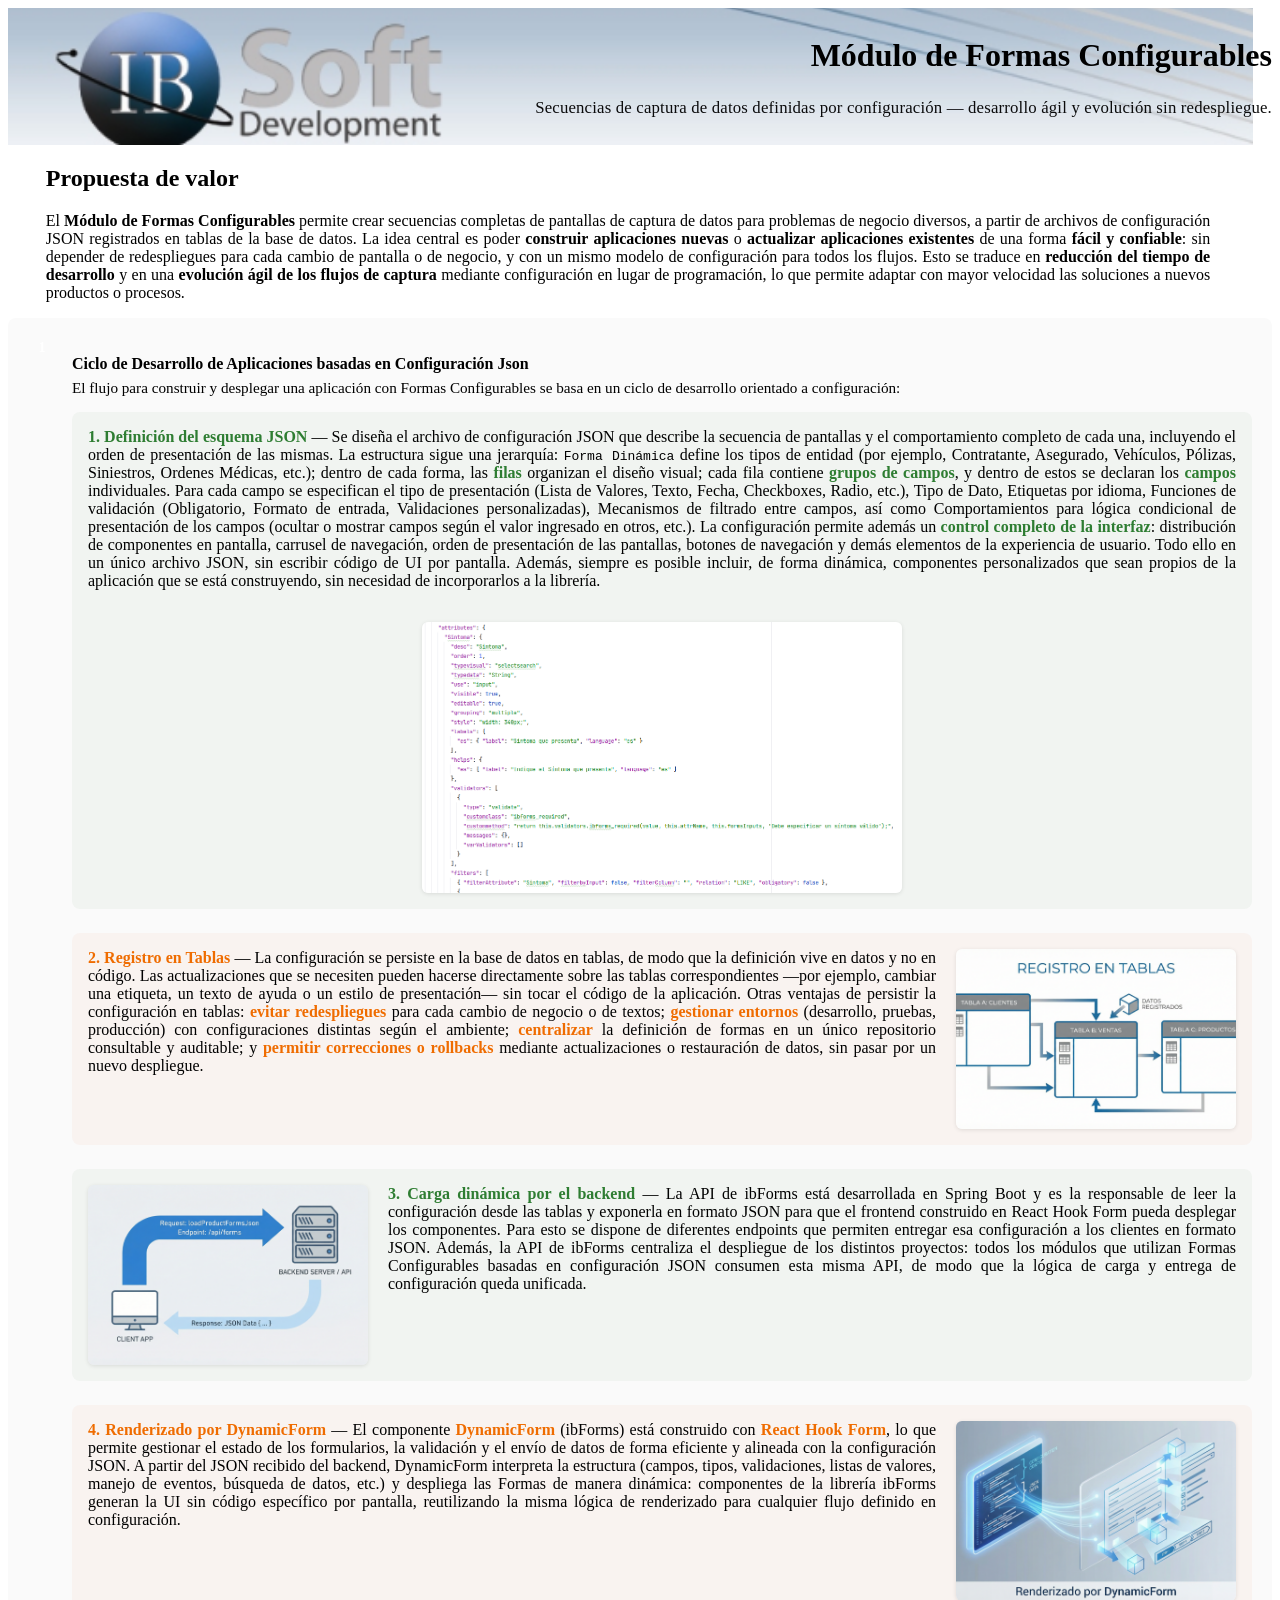
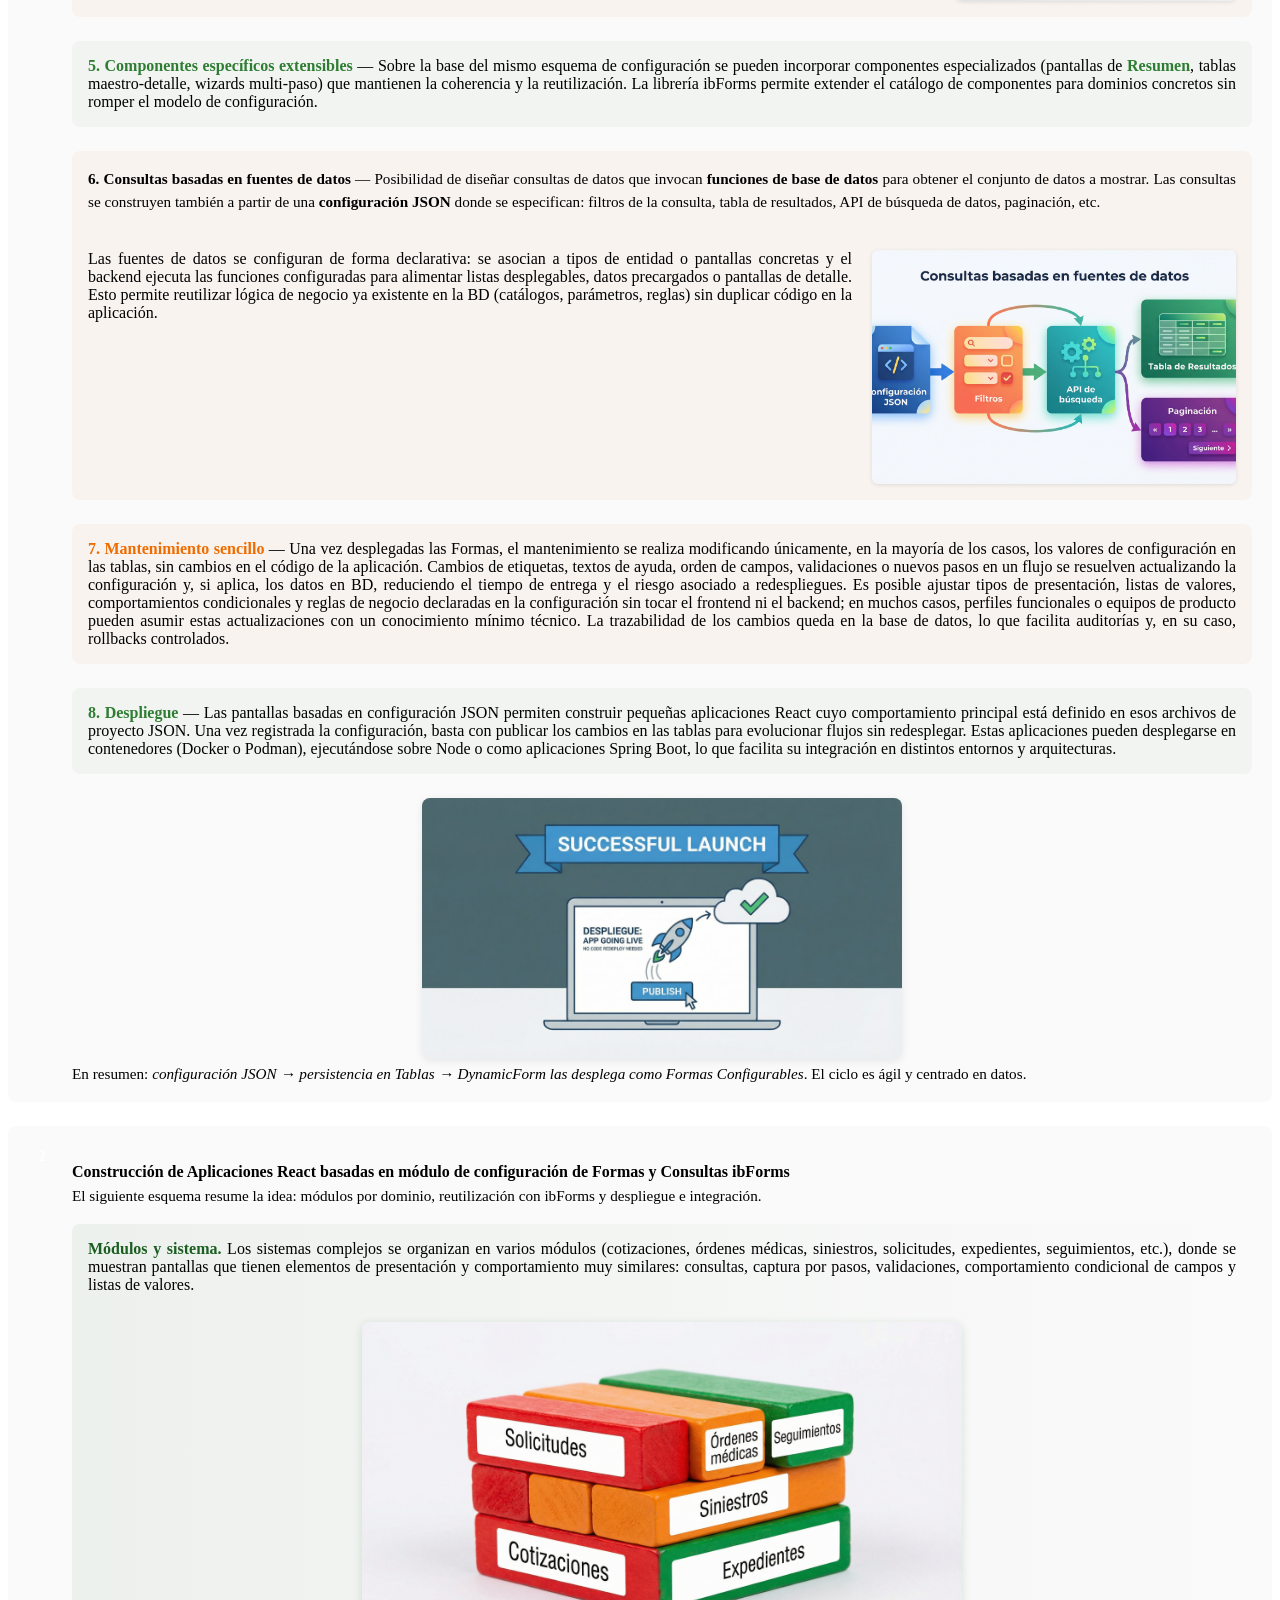
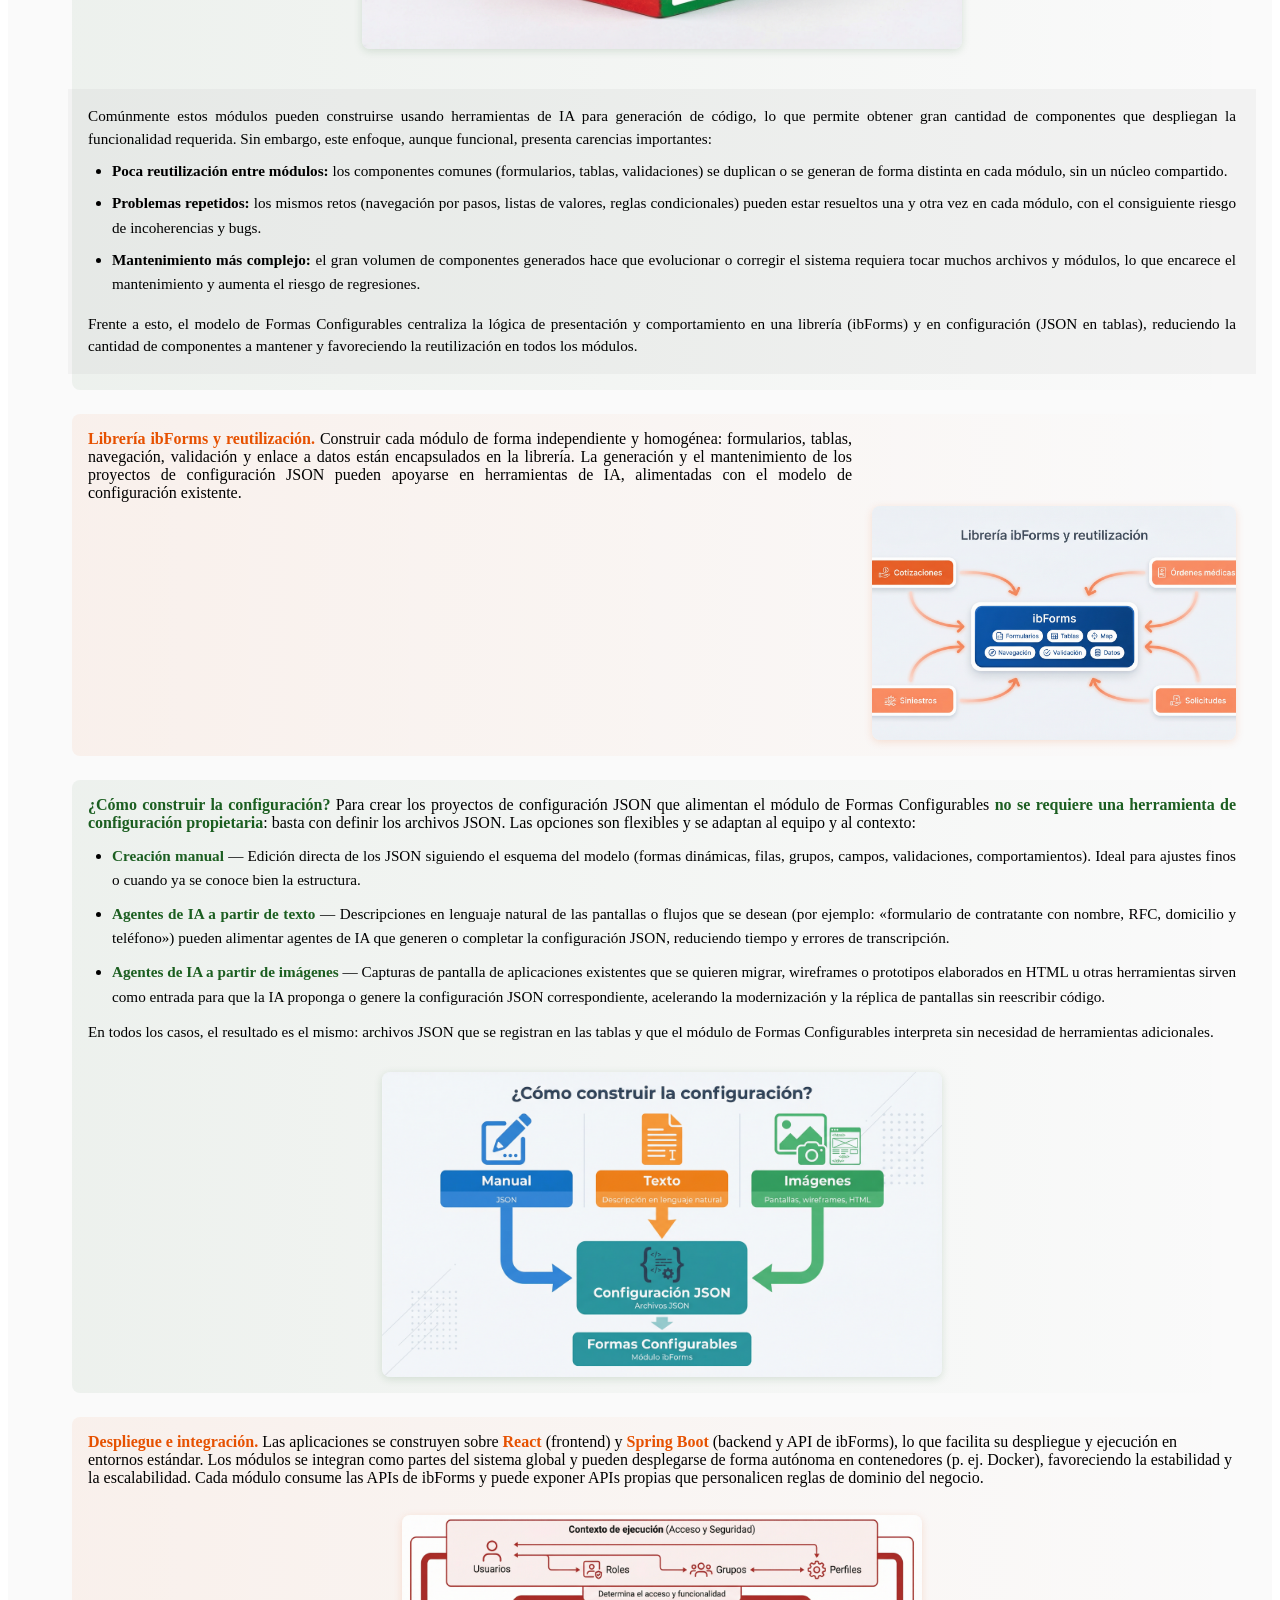
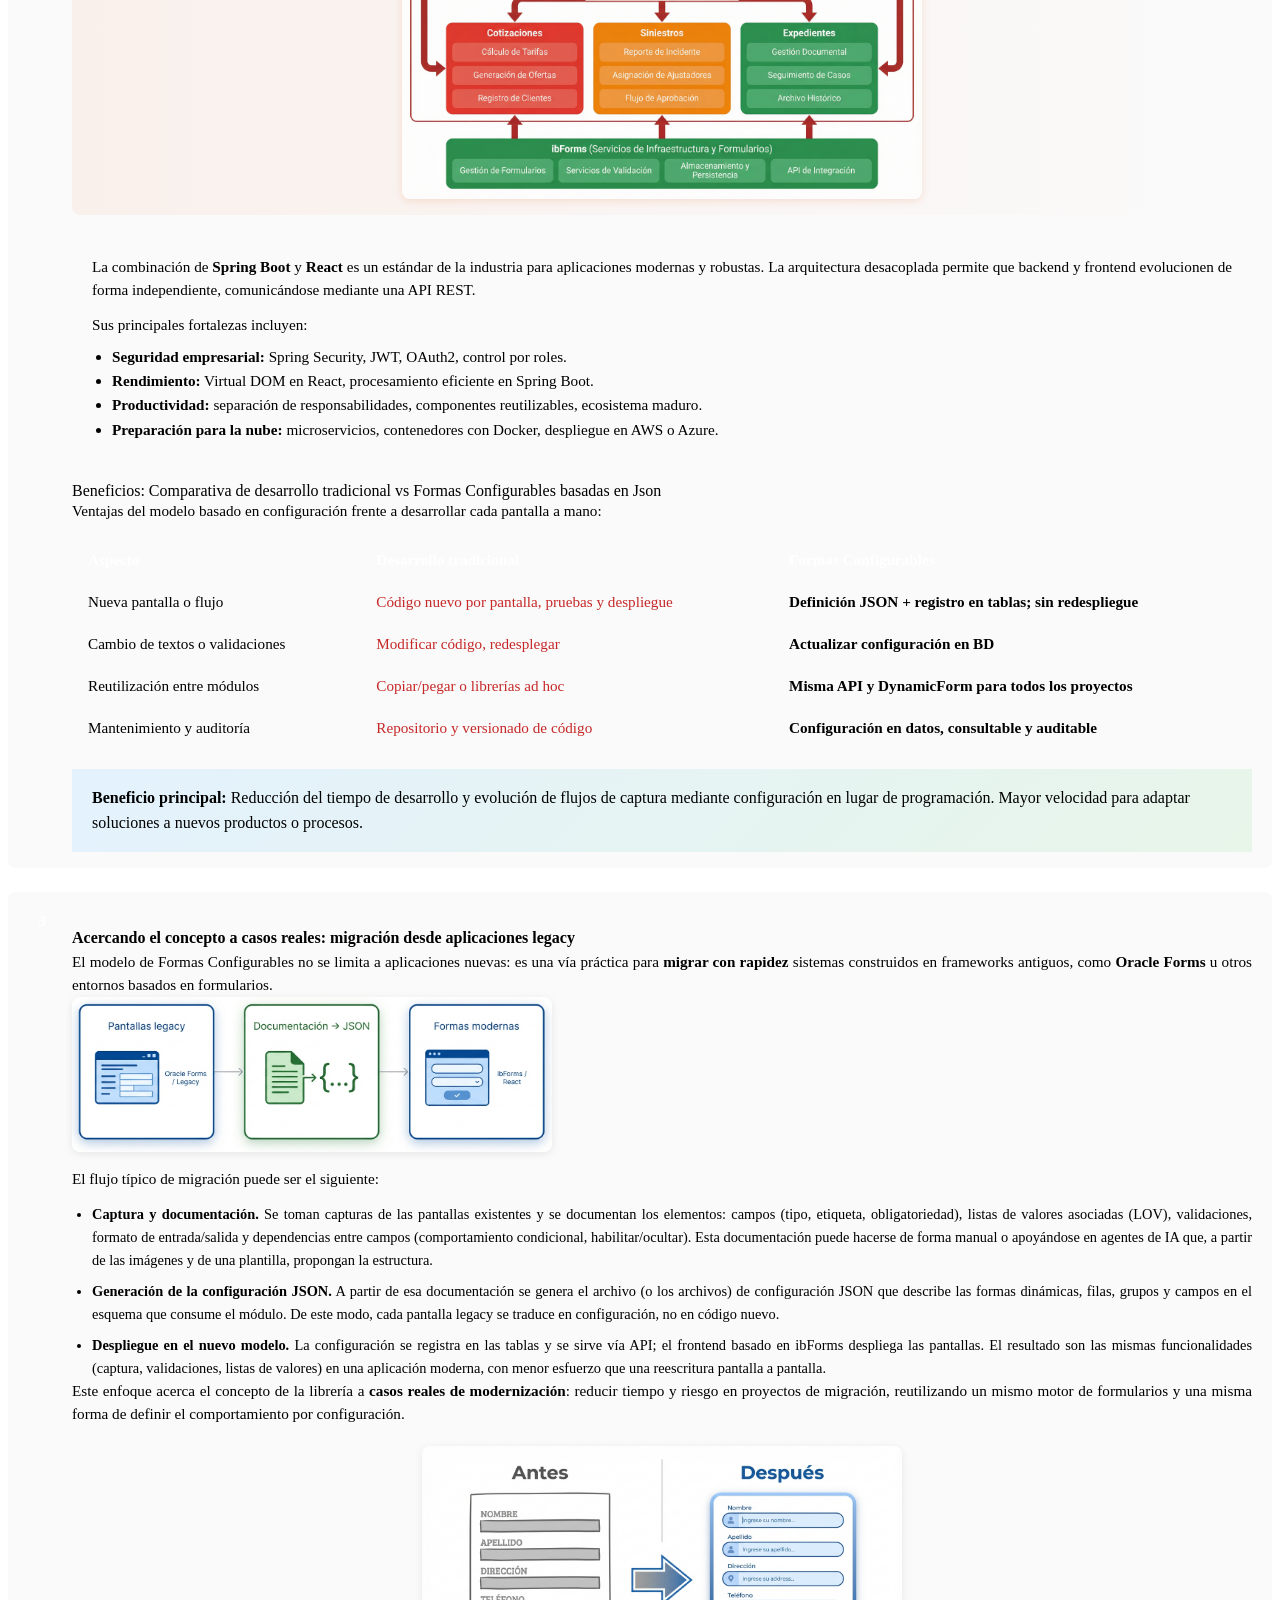
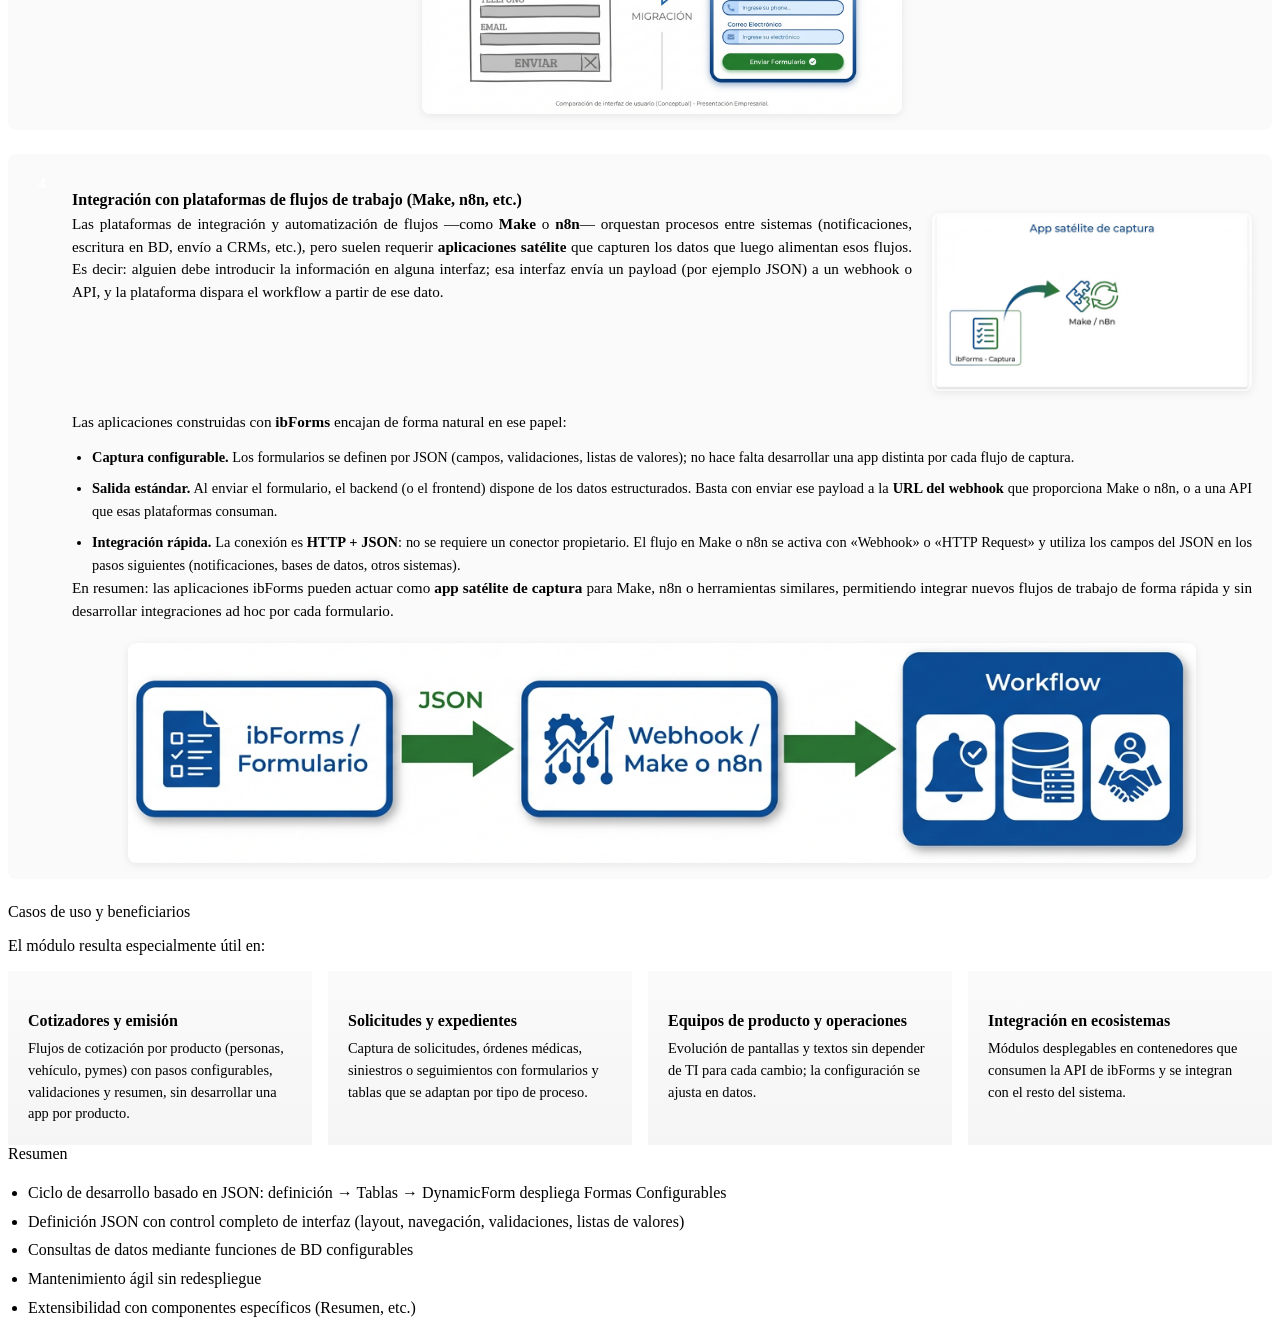
==== index.html @ 3be57282 "Add files via upload" ====
<!DOCTYPE html>
<html lang="es">
<head>
  <meta charset="UTF-8">
  <meta name="viewport" content="width=device-width, initial-scale=1.0">
  <title>Módulo de Formas Configurables - Presentación Comercial</title>
  <link rel="stylesheet" href="../estilos-demo.css">
  <style>
    .comercial-header {
      display: flex;
      align-items: center;
      justify-content: flex-end;
      gap: 1.5rem;
      flex-wrap: wrap;
      background-image: url('ImagenEmpresa.png');
      background-repeat: no-repeat;
      background-position: -0.5cm calc(50% - 1cm);
      background-size: cover;
      min-height: 120px;
    }
    .comercial-header .title-wrap {
      max-width: 65%;
      min-width: 200px;
      text-align: right;
      padding: 0.5rem 0;
      color: var(--primary-dark);
    }
    .comercial-header .title-wrap h1,
    .comercial-header .title-wrap p {
      color: var(--primary-dark);
    }
    .comercial-header .title-wrap .header-tagline {
      font-size: 1.05rem;
      line-height: 1.45;
      font-weight: 400;
      letter-spacing: 0.01em;
      margin-top: 0.35rem;
      opacity: 0.95;
    }
    .intro-propuesta { max-width: calc(100% - 1cm - 1.5rem - 1cm); margin-left: 1cm; margin-right: 0; }
    .intro-propuesta p { text-align: justify; }
    .punto-clave {
      display: flex;
      gap: 1rem;
      align-items: flex-start;
      margin-bottom: 1.5rem;
      padding: 1rem 1.25rem;
      background: #fafafa;
      border-radius: 8px;
    }
    .punto-clave .numero {
      flex-shrink: 0;
      width: 28px;
      height: 28px;
      background: var(--primary);
      color: white;
      border-radius: 50%;
      display: flex;
      align-items: center;
      justify-content: center;
      font-weight: 700;
      font-size: 0.9rem;
    }
    .punto-clave .texto h4 {
      margin-bottom: 0.25rem;
      color: var(--primary-dark);
      font-size: 1rem;
    }
    .punto-clave .texto p {
      margin: 0;
      color: var(--text);
      font-size: 0.95rem;
      line-height: 1.5;
    }
    .punto-clave-expandido .texto p { margin-bottom: 0.75rem; }
    .punto-clave-expandido .texto p:last-of-type { margin-bottom: 0; }
    .ciclo-desarrollo {
      margin: 0.75rem 0 0;
      padding-left: 1.25rem;
      color: var(--text);
      font-size: 0.9rem;
      line-height: 1.6;
    }
    .ciclo-desarrollo li {
      margin-bottom: 0.5rem;
    }
    .ciclo-desarrollo li:last-child {
      margin-bottom: 0;
    }
    .punto-clave.texto-justificado .texto p,
    .punto-clave.texto-justificado .texto .ciclo-desarrollo,
    .punto-clave.texto-justificado .texto .ciclo-desarrollo li {
      text-align: justify;
    }
    .subpunto-item.subpunto-definicion-json .subpunto-texto { text-align: justify; }
    .subpunto-item.subpunto-registro-tablas .subpunto-texto { text-align: justify; }
    .subpunto-item.subpunto-backend-carga .subpunto-texto { text-align: justify; }
    .subpunto-item.subpunto-dynamicform .subpunto-texto { text-align: justify; }
    .subpunto-item.subpunto-componentes .subpunto-texto { text-align: justify; }
    .subpunto-item.subpunto-consultas .subpunto-consultas-arriba { text-align: justify; }
    .subpunto-item.subpunto-consultas .subpunto-consultas-fila .subpunto-texto { text-align: justify; }
    .subpunto-item.subpunto-mantenimiento .subpunto-texto { text-align: justify; }
    .subpunto-item.subpunto-despliegue .subpunto-texto { text-align: justify; }
    .subpunto-item {
      display: flex;
      gap: 1.25rem;
      align-items: flex-start;
      margin-bottom: 1.5rem;
      padding: 1rem;
      background: #fafafa;
      border-radius: 8px;
    }
    .subpunto-item:last-child { margin-bottom: 0; }
    .subpunto-img {
      flex-shrink: 0;
      width: 280px;
      height: 180px;
      object-fit: cover;
      border-radius: 6px;
      box-shadow: 0 1px 4px rgba(0,0,0,0.1);
    }
    .subpunto-texto { flex: 1; min-width: 0; }
    .subpunto-texto strong { color: var(--primary-dark); }
    .subpunto-item.img-derecha { flex-direction: row-reverse; }
    .subpunto-item.img-abajo { flex-direction: column; align-items: center; }
    .subpunto-item.img-abajo .subpunto-img { width: 100%; max-width: 400px; height: auto; min-height: 180px; }
    .subpunto-item.img-ampliada .subpunto-img { width: 420px; height: 260px; }
    .subpunto-item.img-debajo { flex-direction: column; align-items: center; }
    .subpunto-item.img-debajo .subpunto-img { order: 2; width: 100%; max-width: 480px; height: auto; min-height: 240px; margin-top: 0.75rem; }
    .subpunto-item.p1-verde { background: rgba(27, 94, 32, 0.04); }
    .subpunto-item.p1-verde .subpunto-texto strong { color: #2e7d32; }
    .subpunto-item.p1-naranja { background: rgba(230, 81, 0, 0.04); }
    .subpunto-item.p1-naranja .subpunto-texto strong { color: #ef6c00; }
    .subpunto-item.subpunto-consultas { flex-direction: column; align-items: stretch; }
    .subpunto-consultas-arriba { margin-bottom: 1rem; font-size: 0.95rem; line-height: 1.55; color: var(--text); }
    .subpunto-consultas-arriba strong { color: var(--primary-dark); }
    .subpunto-consultas-fila { display: flex; flex-direction: row; align-items: flex-start; gap: 1.25rem; }
    .subpunto-consultas-fila .subpunto-texto { flex: 1; min-width: 0; margin: 0; }
    .subpunto-consultas-fila .subpunto-img { flex-shrink: 0; width: 364px; height: 234px; object-fit: cover; border-radius: 6px; box-shadow: 0 1px 4px rgba(0,0,0,0.1); }
    .ilustracion {
      margin-top: 1.5rem;
      margin-bottom: 2rem;
    }
    .ilustracion h3 {
      font-size: 1rem;
      color: var(--primary-dark);
      margin-bottom: 0.75rem;
    }
    .ilustracion-container {
      background: #f5f5f5;
      border-radius: 8px;
      padding: 1rem;
      min-height: 320px;
    }
    .ilustracion-container object,
    .ilustracion-container iframe {
      width: 100%;
      height: 400px;
      border: 1px solid var(--border);
      border-radius: 4px;
      background: white;
    }
    .ilustracion-container .pdf-link {
      display: inline-block;
      margin-top: 0.5rem;
      font-size: 0.875rem;
      color: var(--primary);
      text-decoration: none;
    }
    .ilustracion-container .pdf-link:hover {
      text-decoration: underline;
    }
    .ilustraciones-grid {
      display: grid;
      grid-template-columns: repeat(auto-fit, minmax(280px, 1fr));
      gap: 1.5rem;
      margin-top: 1rem;
    }
    .ilustracion-card {
      background: var(--bg-card);
      border-radius: var(--radius-lg);
      box-shadow: var(--shadow);
      overflow: hidden;
    }
    .ilustracion-card .card-header {
      padding: 0.75rem 1rem;
      font-size: 0.95rem;
    }
    .ilustracion-card .card-body {
      padding: 1rem;
    }
    .highlight-box {
      background: linear-gradient(135deg, #e3f2fd 0%, #e8f5e9 100%);
      border: 1px solid var(--primary);
      border-radius: var(--radius-lg);
      padding: 1.5rem;
      margin: 1.5rem 0;
    }
    .highlight-box p {
      margin: 0;
      font-size: 1rem;
      line-height: 1.6;
      color: var(--text);
    }
    .punto2-subpuntos { margin-top: 1rem; }
    .punto2-item {
      display: flex;
      gap: 1.25rem;
      align-items: flex-start;
      margin-bottom: 1.5rem;
      padding: 1rem;
      border-radius: 8px;
    }
    .punto2-item:last-child { margin-bottom: 0; }
    .punto2-item.item-verde { background: linear-gradient(to right, rgba(27, 94, 32, 0.06), transparent); }
    .punto2-item.item-naranja { background: linear-gradient(to right, rgba(230, 81, 0, 0.06), transparent); }
    .punto2-item .punto2-img {
      flex-shrink: 0;
      width: 280px;
      height: 180px;
      object-fit: cover;
      border-radius: 8px;
      box-shadow: 0 2px 8px rgba(27, 94, 32, 0.15);
    }
    .punto2-item.item-naranja .punto2-img { box-shadow: 0 2px 8px rgba(230, 81, 0, 0.15); }
    .punto2-item .punto2-texto { flex: 1; min-width: 0; }
    .punto2-item .punto2-texto strong { color: #1b5e20; }
    .punto2-item.item-naranja .punto2-texto strong { color: #e65100; }
    .punto2-lista {
      margin: 0.75rem 0 0;
      padding-left: 1.5rem;
      font-size: 0.95rem;
      line-height: 1.6;
      color: var(--text);
    }
    .punto2-lista li { margin-bottom: 0.6rem; }
    .punto2-lista li:last-child { margin-bottom: 0; }
    .punto2-item.img-derecha { flex-direction: row-reverse; }
    .punto2-item.img-abajo { flex-direction: column; align-items: center; }
    .punto2-item.img-abajo .punto2-img { width: 100%; max-width: 400px; height: auto; min-height: 180px; margin-top: 0.5rem; order: 2; }
    .punto2-item.punto2-modulos.img-abajo .punto2-img { max-width: 600px; min-height: 270px; }
    .punto2-desglose {
      margin-top: 1.25rem;
      padding: 1rem 1.25rem;
      background: rgba(0, 0, 0, 0.03);
      border-radius: var(--radius);
      width: 100%;
      max-width: 100%;
      order: 3;
    }
    .punto2-desglose p {
      margin: 0 0 0.75rem 0;
      font-size: 0.95rem;
      line-height: 1.55;
      color: var(--text);
    }
    .punto2-desglose p:last-of-type { margin-bottom: 0; }
    .punto2-desglose ul {
      margin: 0.5rem 0 1rem 1.5rem;
      padding: 0;
      font-size: 0.95rem;
      line-height: 1.6;
      color: var(--text);
    }
    .punto2-desglose li { margin-bottom: 0.5rem; }
    .punto2-desglose li:last-child { margin-bottom: 0; }
    .punto2-item.punto2-ibforms .punto2-img { margin-top: 2cm; width: 364px; height: 234px; }
    .punto2-item.punto2-modulos .punto2-texto { text-align: justify; }
    .punto2-item.punto2-modulos .punto2-desglose p,
    .punto2-item.punto2-modulos .punto2-desglose li { text-align: justify; }
    .punto2-item.punto2-ibforms .punto2-texto { text-align: justify; }
    .punto2-item.punto2-como-construir .punto2-texto { text-align: justify; }
    .punto2-item.punto2-como-construir .punto2-lista,
    .punto2-item.punto2-como-construir .punto2-lista li { text-align: justify; }
    .punto2-item.punto2-como-construir.img-abajo .punto2-img { max-width: 560px; min-height: 200px; }
    .punto2-item.punto2-despliegue.img-abajo .punto2-img { max-width: 520px; min-height: 235px; }
    /* Comparativa y casos de uso */
    .comparativa-tabla {
      width: 100%;
      border-collapse: collapse;
      margin: 1rem 0;
      font-size: 0.95rem;
    }
    .comparativa-tabla th,
    .comparativa-tabla td {
      border: 1px solid var(--border);
      padding: 0.75rem 1rem;
      text-align: left;
    }
    .comparativa-tabla th {
      background: var(--primary-dark);
      color: white;
      font-weight: 600;
    }
    .comparativa-tabla tr:nth-child(even) { background: #fafafa; }
    .comparativa-tabla .check { color: var(--success); font-weight: bold; }
    .comparativa-tabla .cross { color: #c62828; }
    .casos-uso-grid {
      display: grid;
      grid-template-columns: repeat(auto-fit, minmax(260px, 1fr));
      gap: 1rem;
      margin-top: 1rem;
    }
    .caso-uso-card {
      background: linear-gradient(to bottom, #fafafa, #f5f5f5);
      border: 1px solid var(--border);
      border-radius: var(--radius);
      padding: 1.25rem;
    }
    .caso-uso-card h4 {
      color: var(--primary-dark);
      margin-bottom: 0.5rem;
      font-size: 1rem;
    }
    .caso-uso-card p { margin: 0; font-size: 0.9rem; line-height: 1.5; color: var(--text); }
    .punto3-migracion-imagenes {
      display: flex;
      flex-wrap: wrap;
      gap: 1.25rem;
      margin-top: 1.25rem;
      justify-content: center;
      align-items: flex-start;
    }
    .punto3-migracion-imagenes .punto3-img {
      max-width: 100%;
      width: 480px;
      height: auto;
      border-radius: 8px;
      box-shadow: 0 2px 8px rgba(0,0,0,0.08);
      object-fit: contain;
    }
    .punto4-fila-texto-imagen {
      display: flex;
      gap: 1.25rem;
      align-items: flex-start;
      margin-bottom: 1rem;
    }
    .punto4-fila-texto-imagen .punto4-texto { flex: 1; min-width: 0; margin: 0; }
    .punto4-fila-texto-imagen .punto4-img-wrap { flex-shrink: 0; }
    .punto4-fila-texto-imagen .punto4-img-wrap img {
      max-width: 320px; max-height: 200px; width: auto; height: auto;
      object-fit: contain; border-radius: 8px; box-shadow: 0 2px 8px rgba(0,0,0,0.08);
    }
    .subpunto-img:not([src]),
    .subpunto-img[src=""],
    .punto2-img:not([src]),
    .punto2-img[src=""] {
      background: linear-gradient(135deg, #e0e0e0 0%, #eeeeee 100%);
      min-height: 180px;
      display: flex;
      align-items: center;
      justify-content: center;
      color: var(--text-muted);
      font-size: 0.875rem;
    }
    @media (max-width: 600px) {
      .punto2-item { flex-direction: column; align-items: center; }
      .punto2-item .punto2-img { width: 100%; max-width: 320px; height: auto; }
      .punto3-migracion-imagenes { flex-direction: column; align-items: center; }
      .punto3-migracion-imagenes .punto3-img { width: 100%; max-width: 320px; }
      .punto4-fila-texto-imagen { flex-direction: column; align-items: center; }
      .punto4-fila-texto-imagen .punto4-img-wrap img { max-width: 100%; }
    }
    @media (max-width: 600px) {
      .comercial-header { flex-direction: column; align-items: flex-start; }
      .ilustracion-container object, .ilustracion-container iframe { height: 280px; }
      .subpunto-item { flex-direction: column; align-items: center; }
      .subpunto-img { width: 100%; max-width: 320px; height: auto; min-height: 180px; }
      .subpunto-item.img-ampliada .subpunto-img { width: 100%; max-width: 380px; height: auto; min-height: 200px; }
      .subpunto-consultas-fila { flex-direction: column; align-items: center; }
      .subpunto-consultas-fila .subpunto-img { width: 100%; max-width: 364px; height: auto; }
    }
  </style>
</head>
<body>
  <div class="app-wrap">
    <header class="flow-header comercial-header">
      <div class="title-wrap">
        <h1>Módulo de Formas Configurables</h1>
        <p class="header-tagline">Secuencias de captura de datos definidas por configuración — desarrollo ágil y evolución sin redespliegue.</p>
      </div>
    </header>

    <div class="intro intro-propuesta">
      <h2>Propuesta de valor</h2>
      <p>El <strong>Módulo de Formas Configurables</strong> permite crear secuencias completas de pantallas de captura de datos para problemas de negocio diversos, a partir de archivos de configuración JSON registrados en tablas de la base de datos. La idea central es poder <strong>construir aplicaciones nuevas</strong> o <strong>actualizar aplicaciones existentes</strong> de una forma <strong>fácil y confiable</strong>: sin depender de redespliegues para cada cambio de pantalla o de negocio, y con un mismo modelo de configuración para todos los flujos. Esto se traduce en <strong>reducción del tiempo de desarrollo</strong> y en una <strong>evolución ágil de los flujos de captura</strong> mediante configuración en lugar de programación, lo que permite adaptar con mayor velocidad las soluciones a nuevos productos o procesos.</p>
    </div>

    <div class="card">
      <div class="card-body">
        <div class="punto-clave punto-clave-expandido">
          <span class="numero">1</span>
          <div class="texto">
            <h4>Ciclo de Desarrollo de Aplicaciones basadas en Configuración Json</h4>
            <p>El flujo para construir y desplegar una aplicación con Formas Configurables se basa en un ciclo de desarrollo orientado a configuración:</p>
            <div class="subpuntos-ciclo">
              <div class="subpunto-item subpunto-definicion-json p1-verde img-ampliada img-debajo">
                <div class="subpunto-texto">
                  <strong>1. Definición del esquema JSON</strong> — Se diseña el archivo de configuración JSON que describe la secuencia de pantallas y el comportamiento completo de cada una, incluyendo el orden de presentación de las mismas. La estructura sigue una jerarquía: <code>Forma Dinámica</code> define los tipos de entidad (por ejemplo, Contratante, Asegurado, Vehículos, Pólizas, Siniestros, Ordenes Médicas, etc.); dentro de cada forma, las <strong>filas</strong> organizan el diseño visual; cada fila contiene <strong>grupos de campos</strong>, y dentro de estos se declaran los <strong>campos</strong> individuales. Para cada campo se especifican el tipo de presentación (Lista de Valores, Texto, Fecha, Checkboxes, Radio, etc.), Tipo de Dato, Etiquetas por idioma, Funciones de validación (Obligatorio, Formato de entrada, Validaciones personalizadas), Mecanismos de filtrado entre campos, así como Comportamientos para lógica condicional de presentación de los campos (ocultar o mostrar campos según el valor ingresado en otros, etc.). La configuración permite además un <strong>control completo de la interfaz</strong>: distribución de componentes en pantalla, carrusel de navegación, orden de presentación de las pantallas, botones de navegación y demás elementos de la experiencia de usuario. Todo ello en un único archivo JSON, sin escribir código de UI por pantalla. Además, siempre es posible incluir, de forma dinámica, componentes personalizados que sean propios de la aplicación que se está construyendo, sin necesidad de incorporarlos a la librería.
                </div>
                <img src="subpunto-01-definicion-json.png" alt="Definición del esquema JSON" class="subpunto-img">
              </div>
              <div class="subpunto-item subpunto-registro-tablas p1-naranja img-derecha">
                <img src="subpunto-02-registro-tablas.png" alt="Registro en Tablas" class="subpunto-img">
                <div class="subpunto-texto">
                  <strong>2. Registro en Tablas</strong> — La configuración se persiste en la base de datos en tablas, de modo que la definición vive en datos y no en código. Las actualizaciones que se necesiten pueden hacerse directamente sobre las tablas correspondientes —por ejemplo, cambiar una etiqueta, un texto de ayuda o un estilo de presentación— sin tocar el código de la aplicación. Otras ventajas de persistir la configuración en tablas: <strong>evitar redespliegues</strong> para cada cambio de negocio o de textos; <strong>gestionar entornos</strong> (desarrollo, pruebas, producción) con configuraciones distintas según el ambiente; <strong>centralizar</strong> la definición de formas en un único repositorio consultable y auditable; y <strong>permitir correcciones o rollbacks</strong> mediante actualizaciones o restauración de datos, sin pasar por un nuevo despliegue.
                </div>
              </div>
              <div class="subpunto-item subpunto-backend-carga p1-verde">
                <img src="subpunto-03-backend-carga.png" alt="Carga dinámica por el backend" class="subpunto-img">
                <div class="subpunto-texto">
                  <strong>3. Carga dinámica por el backend</strong> — La API de ibForms está desarrollada en Spring Boot y es la responsable de leer la configuración desde las tablas y exponerla en formato JSON para que el frontend construido en React Hook Form pueda desplegar los componentes. Para esto se dispone de diferentes endpoints que permiten entregar esa configuración a los clientes en formato JSON. Además, la API de ibForms centraliza el despliegue de los distintos proyectos: todos los módulos que utilizan Formas Configurables basadas en configuración JSON consumen esta misma API, de modo que la lógica de carga y entrega de configuración queda unificada.
                </div>
              </div>
              <div class="subpunto-item subpunto-dynamicform p1-naranja img-derecha">
                <img src="subpunto-04-dynamicform-renderizado.png" alt="Renderizado por DynamicForm" class="subpunto-img">
                <div class="subpunto-texto">
                  <strong>4. Renderizado por DynamicForm</strong> — El componente <strong>DynamicForm</strong> (ibForms) está construido con <strong>React Hook Form</strong>, lo que permite gestionar el estado de los formularios, la validación y el envío de datos de forma eficiente y alineada con la configuración JSON. A partir del JSON recibido del backend, DynamicForm interpreta la estructura (campos, tipos, validaciones, listas de valores, manejo de eventos, búsqueda de datos, etc.) y despliega las Formas de manera dinámica: componentes de la librería ibForms generan la UI sin código específico por pantalla, reutilizando la misma lógica de renderizado para cualquier flujo definido en configuración.
                </div>
              </div>
              <div class="subpunto-item subpunto-componentes p1-verde">
                <div class="subpunto-texto">
                  <strong>5. Componentes específicos extensibles</strong> — Sobre la base del mismo esquema de configuración se pueden incorporar componentes especializados (pantallas de <strong>Resumen</strong>, tablas maestro-detalle, wizards multi-paso) que mantienen la coherencia y la reutilización. La librería ibForms permite extender el catálogo de componentes para dominios concretos sin romper el modelo de configuración.
                </div>
              </div>
              <div class="subpunto-item subpunto-consultas p1-naranja">
                <div class="subpunto-consultas-arriba">
                  <strong>6. Consultas basadas en fuentes de datos</strong> — Posibilidad de diseñar consultas de datos que invocan <strong>funciones de base de datos</strong> para obtener el conjunto de datos a mostrar. Las consultas se construyen también a partir de una <strong>configuración JSON</strong> donde se especifican: filtros de la consulta, tabla de resultados, API de búsqueda de datos, paginación, etc.
                </div>
                <div class="subpunto-consultas-fila">
                  <div class="subpunto-texto">
                    Las fuentes de datos se configuran de forma declarativa: se asocian a tipos de entidad o pantallas concretas y el backend ejecuta las funciones configuradas para alimentar listas desplegables, datos precargados o pantallas de detalle. Esto permite reutilizar lógica de negocio ya existente en la BD (catálogos, parámetros, reglas) sin duplicar código en la aplicación.
                  </div>
                  <img src="subpunto-06-consultas-fuentes-datos.png" alt="Consultas basadas en fuentes de datos: configuración JSON (filtros, tabla de resultados, API de búsqueda, paginación)" class="subpunto-img">
                </div>
              </div>
              <div class="subpunto-item subpunto-mantenimiento p1-naranja">
                <div class="subpunto-texto">
                  <strong>7. Mantenimiento sencillo</strong> — Una vez desplegadas las Formas, el mantenimiento se realiza modificando únicamente, en la mayoría de los casos, los valores de configuración en las tablas, sin cambios en el código de la aplicación. Cambios de etiquetas, textos de ayuda, orden de campos, validaciones o nuevos pasos en un flujo se resuelven actualizando la configuración y, si aplica, los datos en BD, reduciendo el tiempo de entrega y el riesgo asociado a redespliegues. Es posible ajustar tipos de presentación, listas de valores, comportamientos condicionales y reglas de negocio declaradas en la configuración sin tocar el frontend ni el backend; en muchos casos, perfiles funcionales o equipos de producto pueden asumir estas actualizaciones con un conocimiento mínimo técnico. La trazabilidad de los cambios queda en la base de datos, lo que facilita auditorías y, en su caso, rollbacks controlados.
                </div>
              </div>
              <div class="subpunto-item subpunto-despliegue p1-verde">
                <div class="subpunto-texto">
                  <strong>8. Despliegue</strong> — Las pantallas basadas en configuración JSON permiten construir pequeñas aplicaciones React cuyo comportamiento principal está definido en esos archivos de proyecto JSON. Una vez registrada la configuración, basta con publicar los cambios en las tablas para evolucionar flujos sin redesplegar. Estas aplicaciones pueden desplegarse en contenedores (Docker o Podman), ejecutándose sobre Node o como aplicaciones Spring Boot, lo que facilita su integración en distintos entornos y arquitecturas.
                </div>
              </div>
              <div class="ilustracion-despliegue" style="text-align: center; margin-top: 1.25rem;">
                <img src="despliegue-successful-launch.png" alt="Despliegue: app en producción, sin redespliegue de código" style="max-width: 100%; width: 480px; height: auto; border-radius: 8px; box-shadow: 0 2px 8px rgba(0,0,0,0.08);">
              </div>
            </div>
            <p>En resumen: <em>configuración JSON → persistencia en Tablas → DynamicForm las desplega como Formas Configurables</em>. El ciclo es ágil y centrado en datos.</p>
          </div>
        </div>

        <div class="punto-clave">
          <span class="numero">2</span>
          <div class="texto">
            <h4>Construcción de Aplicaciones React basadas en módulo de configuración de Formas y Consultas ibForms</h4>
            <p>El siguiente esquema resume la idea: módulos por dominio, reutilización con ibForms y despliegue e integración.</p>
            <div class="punto2-subpuntos">
              <div class="punto2-item punto2-modulos item-verde img-abajo">
                <div class="punto2-texto">
                  <strong>Módulos y sistema.</strong> Los sistemas complejos se organizan en varios módulos (cotizaciones, órdenes médicas, siniestros, solicitudes, expedientes, seguimientos, etc.), donde se muestran pantallas que tienen elementos de presentación y comportamiento muy similares: consultas, captura por pasos, validaciones, comportamiento condicional de campos y listas de valores.
                </div>
                <img src="punto2-modulos-sistema.png" alt="Módulos e integración en el sistema" class="punto2-img">
                <div class="punto2-desglose">
                  <p>Comúnmente estos módulos pueden construirse usando herramientas de IA para generación de código, lo que permite obtener gran cantidad de componentes que despliegan la funcionalidad requerida. Sin embargo, este enfoque, aunque funcional, presenta carencias importantes:</p>
                  <ul>
                    <li><strong>Poca reutilización entre módulos:</strong> los componentes comunes (formularios, tablas, validaciones) se duplican o se generan de forma distinta en cada módulo, sin un núcleo compartido.</li>
                    <li><strong>Problemas repetidos:</strong> los mismos retos (navegación por pasos, listas de valores, reglas condicionales) pueden estar resueltos una y otra vez en cada módulo, con el consiguiente riesgo de incoherencias y bugs.</li>
                    <li><strong>Mantenimiento más complejo:</strong> el gran volumen de componentes generados hace que evolucionar o corregir el sistema requiera tocar muchos archivos y módulos, lo que encarece el mantenimiento y aumenta el riesgo de regresiones.</li>
                  </ul>
                  <p>Frente a esto, el modelo de Formas Configurables centraliza la lógica de presentación y comportamiento en una librería (ibForms) y en configuración (JSON en tablas), reduciendo la cantidad de componentes a mantener y favoreciendo la reutilización en todos los módulos.</p>
                </div>
              </div>
              <div class="punto2-item punto2-ibforms item-naranja img-derecha">
                <img src="punto2-ibforms-reutilizacion.png" alt="ibForms y reutilización" class="punto2-img">
                <div class="punto2-texto">
                  <strong>Librería ibForms y reutilización.</strong> Construir cada módulo de forma independiente y homogénea: formularios, tablas, navegación, validación y enlace a datos están encapsulados en la librería. La generación y el mantenimiento de los proyectos de configuración JSON pueden apoyarse en herramientas de IA, alimentadas con el modelo de configuración existente.
                </div>
              </div>
              <div class="punto2-item punto2-como-construir item-verde img-abajo">
                <div class="punto2-texto">
                  <strong>¿Cómo construir la configuración?</strong> Para crear los proyectos de configuración JSON que alimentan el módulo de Formas Configurables <strong>no se requiere una herramienta de configuración propietaria</strong>: basta con definir los archivos JSON. Las opciones son flexibles y se adaptan al equipo y al contexto:
                  <ul class="punto2-lista">
                    <li><strong>Creación manual</strong> — Edición directa de los JSON siguiendo el esquema del modelo (formas dinámicas, filas, grupos, campos, validaciones, comportamientos). Ideal para ajustes finos o cuando ya se conoce bien la estructura.</li>
                    <li><strong>Agentes de IA a partir de texto</strong> — Descripciones en lenguaje natural de las pantallas o flujos que se desean (por ejemplo: «formulario de contratante con nombre, RFC, domicilio y teléfono») pueden alimentar agentes de IA que generen o completar la configuración JSON, reduciendo tiempo y errores de transcripción.</li>
                    <li><strong>Agentes de IA a partir de imágenes</strong> — Capturas de pantalla de aplicaciones existentes que se quieren migrar, wireframes o prototipos elaborados en HTML u otras herramientas sirven como entrada para que la IA proponga o genere la configuración JSON correspondiente, acelerando la modernización y la réplica de pantallas sin reescribir código.</li>
                  </ul>
                  <p style="margin: 0.75rem 0 0; font-size: 0.95rem;">En todos los casos, el resultado es el mismo: archivos JSON que se registran en las tablas y que el módulo de Formas Configurables interpreta sin necesidad de herramientas adicionales.</p>
                </div>
                <img src="punto2-como-construir-configuracion.png" alt="Tres vías para construir la configuración: manual, IA desde texto, IA desde imágenes → Configuración JSON → Formas Configurables" class="punto2-img">
              </div>
              <div class="punto2-item punto2-despliegue item-naranja img-abajo">
                <div class="punto2-texto">
                  <strong>Despliegue e integración.</strong> Las aplicaciones se construyen sobre <strong>React</strong> (frontend) y <strong>Spring Boot</strong> (backend y API de ibForms), lo que facilita su despliegue y ejecución en entornos estándar. Los módulos se integran como partes del sistema global y pueden desplegarse de forma autónoma en contenedores (p. ej. Docker), favoreciendo la estabilidad y la escalabilidad. Cada módulo consume las APIs de ibForms y puede exponer APIs propias que personalicen reglas de dominio del negocio.
                </div>
                <img src="punto2-despliegue-integracion.png" alt="Despliegue e integración" class="punto2-img">
              </div>
            </div>
            <div class="fortalezas-stack" style="margin-top: 1.5rem; margin-bottom: 1rem; padding: 1rem 1.25rem; background: #fafafa; border-radius: var(--radius);">
              <p style="margin: 0 0 0.75rem 0; font-size: 0.95rem; line-height: 1.55; color: var(--text); text-align: justify;">La combinación de <strong>Spring Boot</strong> y <strong>React</strong> es un estándar de la industria para aplicaciones modernas y robustas. La arquitectura desacoplada permite que backend y frontend evolucionen de forma independiente, comunicándose mediante una API REST.</p>
              <p style="margin: 0 0 0.5rem 0; font-size: 0.95rem; color: var(--text);">Sus principales fortalezas incluyen:</p>
              <ul class="fortalezas-lista" style="margin: 0; padding-left: 1.25rem; font-size: 0.95rem; line-height: 1.6; color: var(--text);">
                <li><strong>Seguridad empresarial:</strong> Spring Security, JWT, OAuth2, control por roles.</li>
                <li><strong>Rendimiento:</strong> Virtual DOM en React, procesamiento eficiente en Spring Boot.</li>
                <li><strong>Productividad:</strong> separación de responsabilidades, componentes reutilizables, ecosistema maduro.</li>
                <li><strong>Preparación para la nube:</strong> microservicios, contenedores con Docker, despliegue en AWS o Azure.</li>
              </ul>
            </div>
            <div class="card" style="margin-top: 1.5rem;">
              <div class="card-header">Beneficios: Comparativa de desarrollo tradicional vs Formas Configurables basadas en Json</div>
              <div class="card-body">
                <p style="margin-bottom: 0.75rem; color: var(--text);">Ventajas del modelo basado en configuración frente a desarrollar cada pantalla a mano:</p>
                <table class="comparativa-tabla">
                  <thead>
                    <tr>
                      <th>Aspecto</th>
                      <th>Desarrollo tradicional</th>
                      <th>Formas Configurables</th>
                    </tr>
                  </thead>
                  <tbody>
                    <tr>
                      <td>Nueva pantalla o flujo</td>
                      <td class="cross">Código nuevo por pantalla, pruebas y despliegue</td>
                      <td class="check">Definición JSON + registro en tablas; sin redespliegue</td>
                    </tr>
                    <tr>
                      <td>Cambio de textos o validaciones</td>
                      <td class="cross">Modificar código, redesplegar</td>
                      <td class="check">Actualizar configuración en BD</td>
                    </tr>
                    <tr>
                      <td>Reutilización entre módulos</td>
                      <td class="cross">Copiar/pegar o librerías ad hoc</td>
                      <td class="check">Misma API y DynamicForm para todos los proyectos</td>
                    </tr>
                    <tr>
                      <td>Mantenimiento y auditoría</td>
                      <td class="cross">Repositorio y versionado de código</td>
                      <td class="check">Configuración en datos, consultable y auditable</td>
                    </tr>
                  </tbody>
                </table>
                <p class="beneficio-principal" style="margin: 1.25rem 0 0; padding: 1rem 1.25rem; background: linear-gradient(135deg, #e3f2fd 0%, #e8f5e9 100%); border: 1px solid var(--primary); border-radius: var(--radius); font-size: 1rem; line-height: 1.6; color: var(--text);"><strong>Beneficio principal:</strong> Reducción del tiempo de desarrollo y evolución de flujos de captura mediante configuración en lugar de programación. Mayor velocidad para adaptar soluciones a nuevos productos o procesos.</p>
              </div>
            </div>
          </div>
        </div>

        <div class="punto-clave texto-justificado">
          <span class="numero">3</span>
          <div class="texto">
            <h4>Acercando el concepto a casos reales: migración desde aplicaciones legacy</h4>
            <p>El modelo de Formas Configurables no se limita a aplicaciones nuevas: es una vía práctica para <strong>migrar con rapidez</strong> sistemas construidos en frameworks antiguos, como <strong>Oracle Forms</strong> u otros entornos basados en formularios.</p>
            <div class="punto3-img-wrap" style="margin-bottom: 1rem;"><img src="migracion-legacy-flujo.png" alt="Flujo de migración: Pantallas legacy → Documentación → JSON → Formas modernas (ibForms/React)" class="punto3-img" style="max-width: 100%; width: 480px; height: auto; border-radius: 8px; box-shadow: 0 2px 8px rgba(0,0,0,0.08); display: block;"></div>
            <p>El flujo típico de migración puede ser el siguiente:</p>
            <ul class="ciclo-desarrollo">
              <li><strong>Captura y documentación.</strong> Se toman capturas de las pantallas existentes y se documentan los elementos: campos (tipo, etiqueta, obligatoriedad), listas de valores asociadas (LOV), validaciones, formato de entrada/salida y dependencias entre campos (comportamiento condicional, habilitar/ocultar). Esta documentación puede hacerse de forma manual o apoyándose en agentes de IA que, a partir de las imágenes y de una plantilla, propongan la estructura.</li>
              <li><strong>Generación de la configuración JSON.</strong> A partir de esa documentación se genera el archivo (o los archivos) de configuración JSON que describe las formas dinámicas, filas, grupos y campos en el esquema que consume el módulo. De este modo, cada pantalla legacy se traduce en configuración, no en código nuevo.</li>
              <li><strong>Despliegue en el nuevo modelo.</strong> La configuración se registra en las tablas y se sirve vía API; el frontend basado en ibForms despliega las pantallas. El resultado son las mismas funcionalidades (captura, validaciones, listas de valores) en una aplicación moderna, con menor esfuerzo que una reescritura pantalla a pantalla.</li>
            </ul>
            <p>Este enfoque acerca el concepto de la librería a <strong>casos reales de modernización</strong>: reducir tiempo y riesgo en proyectos de migración, reutilizando un mismo motor de formularios y una misma forma de definir el comportamiento por configuración.</p>
            <div class="punto3-migracion-imagenes">
              <img src="migracion-legacy-antes-despues.png" alt="Antes (Legacy) y Después (ibForms): misma funcionalidad, aplicación moderna" class="punto3-img">
            </div>
          </div>
        </div>

        <div class="punto-clave texto-justificado">
          <span class="numero">4</span>
          <div class="texto">
            <h4>Integración con plataformas de flujos de trabajo (Make, n8n, etc.)</h4>
            <div class="punto4-fila-texto-imagen">
              <p class="punto4-texto">Las plataformas de integración y automatización de flujos —como <strong>Make</strong> o <strong>n8n</strong>— orquestan procesos entre sistemas (notificaciones, escritura en BD, envío a CRMs, etc.), pero suelen requerir <strong>aplicaciones satélite</strong> que capturen los datos que luego alimentan esos flujos. Es decir: alguien debe introducir la información en alguna interfaz; esa interfaz envía un payload (por ejemplo JSON) a un webhook o API, y la plataforma dispara el workflow a partir de ese dato.</p>
              <div class="punto4-img-wrap"><img src="integracion-flujos-satelite.png" alt="ibForms como app satélite de captura para Make / n8n"></div>
            </div>
            <p>Las aplicaciones construidas con <strong>ibForms</strong> encajan de forma natural en ese papel:</p>
            <ul class="ciclo-desarrollo">
              <li><strong>Captura configurable.</strong> Los formularios se definen por JSON (campos, validaciones, listas de valores); no hace falta desarrollar una app distinta por cada flujo de captura.</li>
              <li><strong>Salida estándar.</strong> Al enviar el formulario, el backend (o el frontend) dispone de los datos estructurados. Basta con enviar ese payload a la <strong>URL del webhook</strong> que proporciona Make o n8n, o a una API que esas plataformas consuman.</li>
              <li><strong>Integración rápida.</strong> La conexión es <strong>HTTP + JSON</strong>: no se requiere un conector propietario. El flujo en Make o n8n se activa con «Webhook» o «HTTP Request» y utiliza los campos del JSON en los pasos siguientes (notificaciones, bases de datos, otros sistemas).</li>
            </ul>
            <p>En resumen: las aplicaciones ibForms pueden actuar como <strong>app satélite de captura</strong> para Make, n8n o herramientas similares, permitiendo integrar nuevos flujos de trabajo de forma rápida y sin desarrollar integraciones ad hoc por cada formulario.</p>
            <div class="punto3-migracion-imagenes">
              <img src="integracion-flujos-esquema.png" alt="Flujo: ibForms → JSON → Webhook / Make o n8n → Workflow (notificaciones, BD, CRM)" class="punto3-img" style="max-height: 220px; width: auto; object-fit: contain;">
            </div>
          </div>
        </div>

      </div>
    </div>

    <div class="card">
      <div class="card-header">Casos de uso y beneficiarios</div>
      <div class="card-body">
        <p style="margin-bottom: 0.5rem; color: var(--text);">El módulo resulta especialmente útil en:</p>
        <div class="casos-uso-grid">
          <div class="caso-uso-card">
            <h4>Cotizadores y emisión</h4>
            <p>Flujos de cotización por producto (personas, vehículo, pymes) con pasos configurables, validaciones y resumen, sin desarrollar una app por producto.</p>
          </div>
          <div class="caso-uso-card">
            <h4>Solicitudes y expedientes</h4>
            <p>Captura de solicitudes, órdenes médicas, siniestros o seguimientos con formularios y tablas que se adaptan por tipo de proceso.</p>
          </div>
          <div class="caso-uso-card">
            <h4>Equipos de producto y operaciones</h4>
            <p>Evolución de pantallas y textos sin depender de TI para cada cambio; la configuración se ajusta en datos.</p>
          </div>
          <div class="caso-uso-card">
            <h4>Integración en ecosistemas</h4>
            <p>Módulos desplegables en contenedores que consumen la API de ibForms y se integran con el resto del sistema.</p>
          </div>
        </div>
      </div>
    </div>

    <div class="card">
      <div class="card-header">Resumen</div>
      <div class="card-body">
        <ul style="line-height: 1.8; color: var(--text); padding-left: 1.25rem;">
          <li>Ciclo de desarrollo basado en JSON: definición → Tablas → DynamicForm despliega Formas Configurables</li>
          <li>Definición JSON con control completo de interfaz (layout, navegación, validaciones, listas de valores)</li>
          <li>Consultas de datos mediante funciones de BD configurables</li>
          <li>Mantenimiento ágil sin redespliegue</li>
          <li>Extensibilidad con componentes específicos (Resumen, etc.)</li>
        </ul>
      </div>
    </div>

  </div>
</body>
</html>
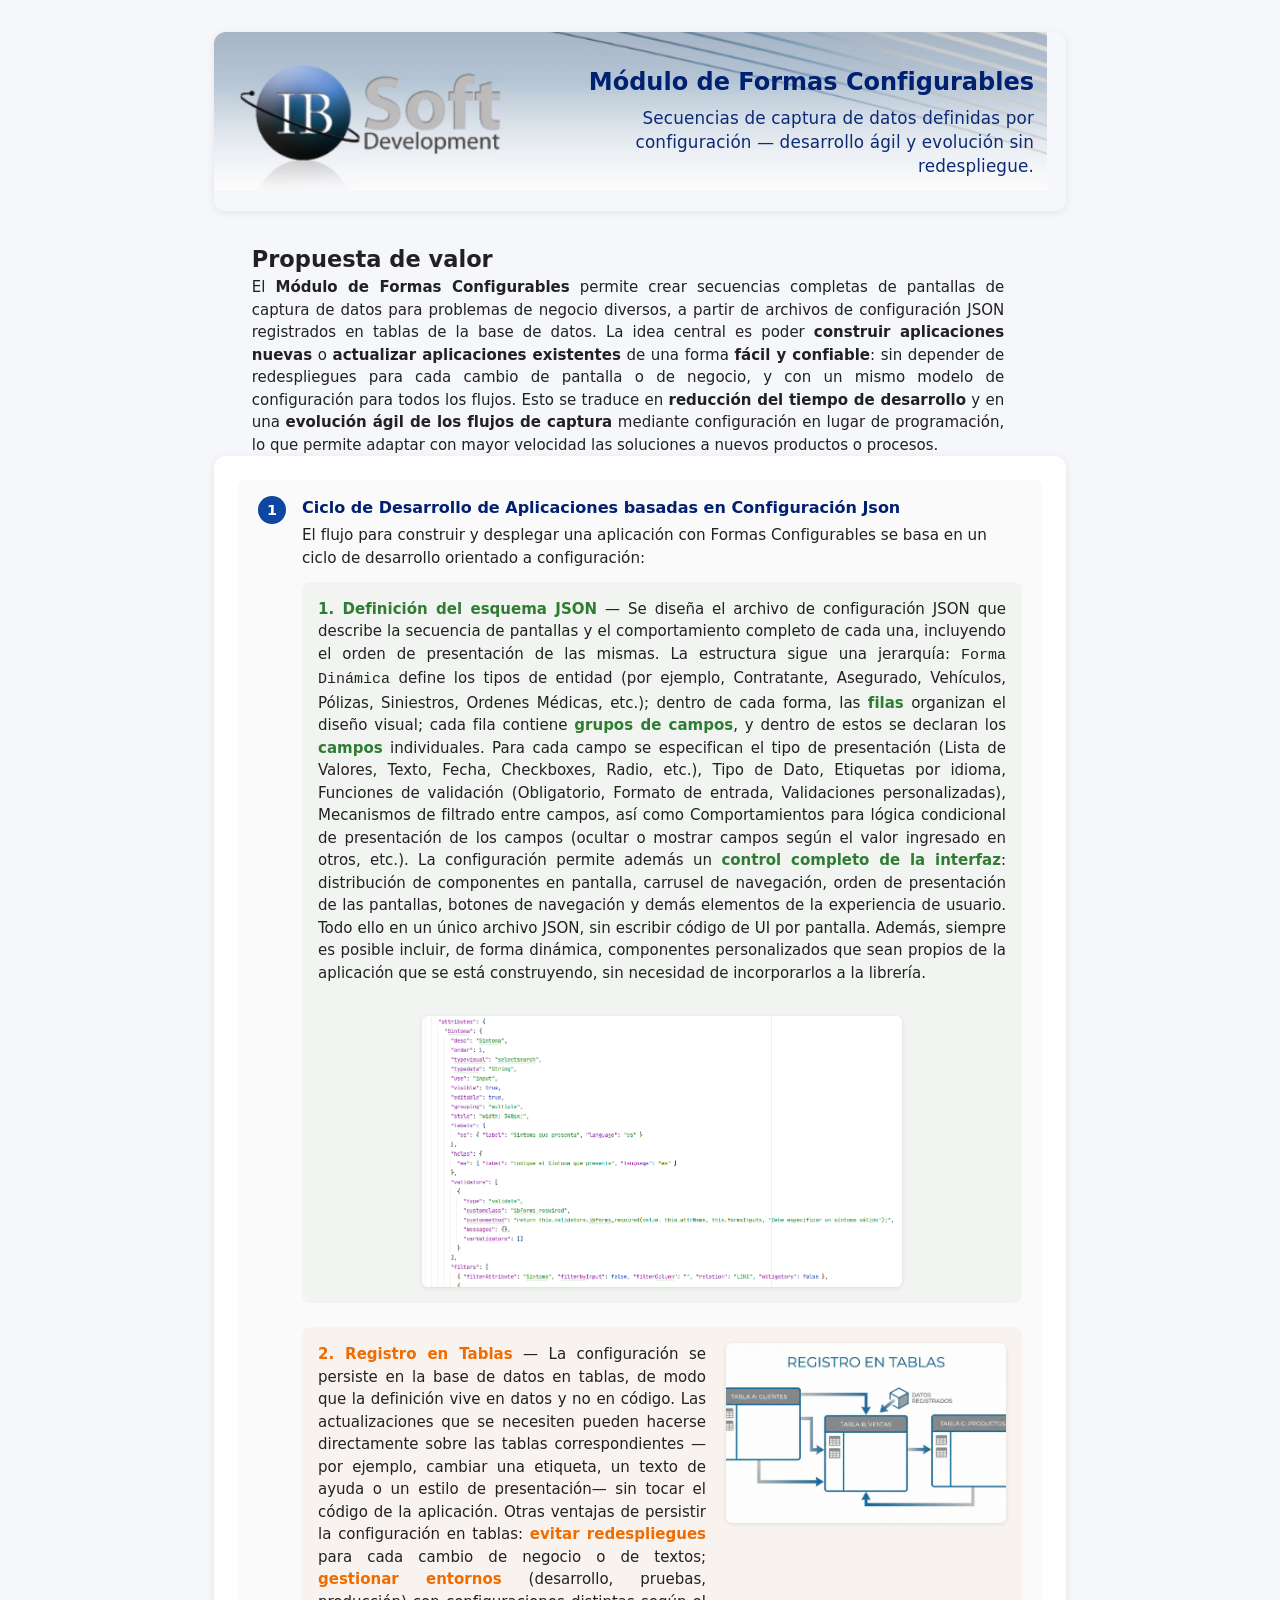
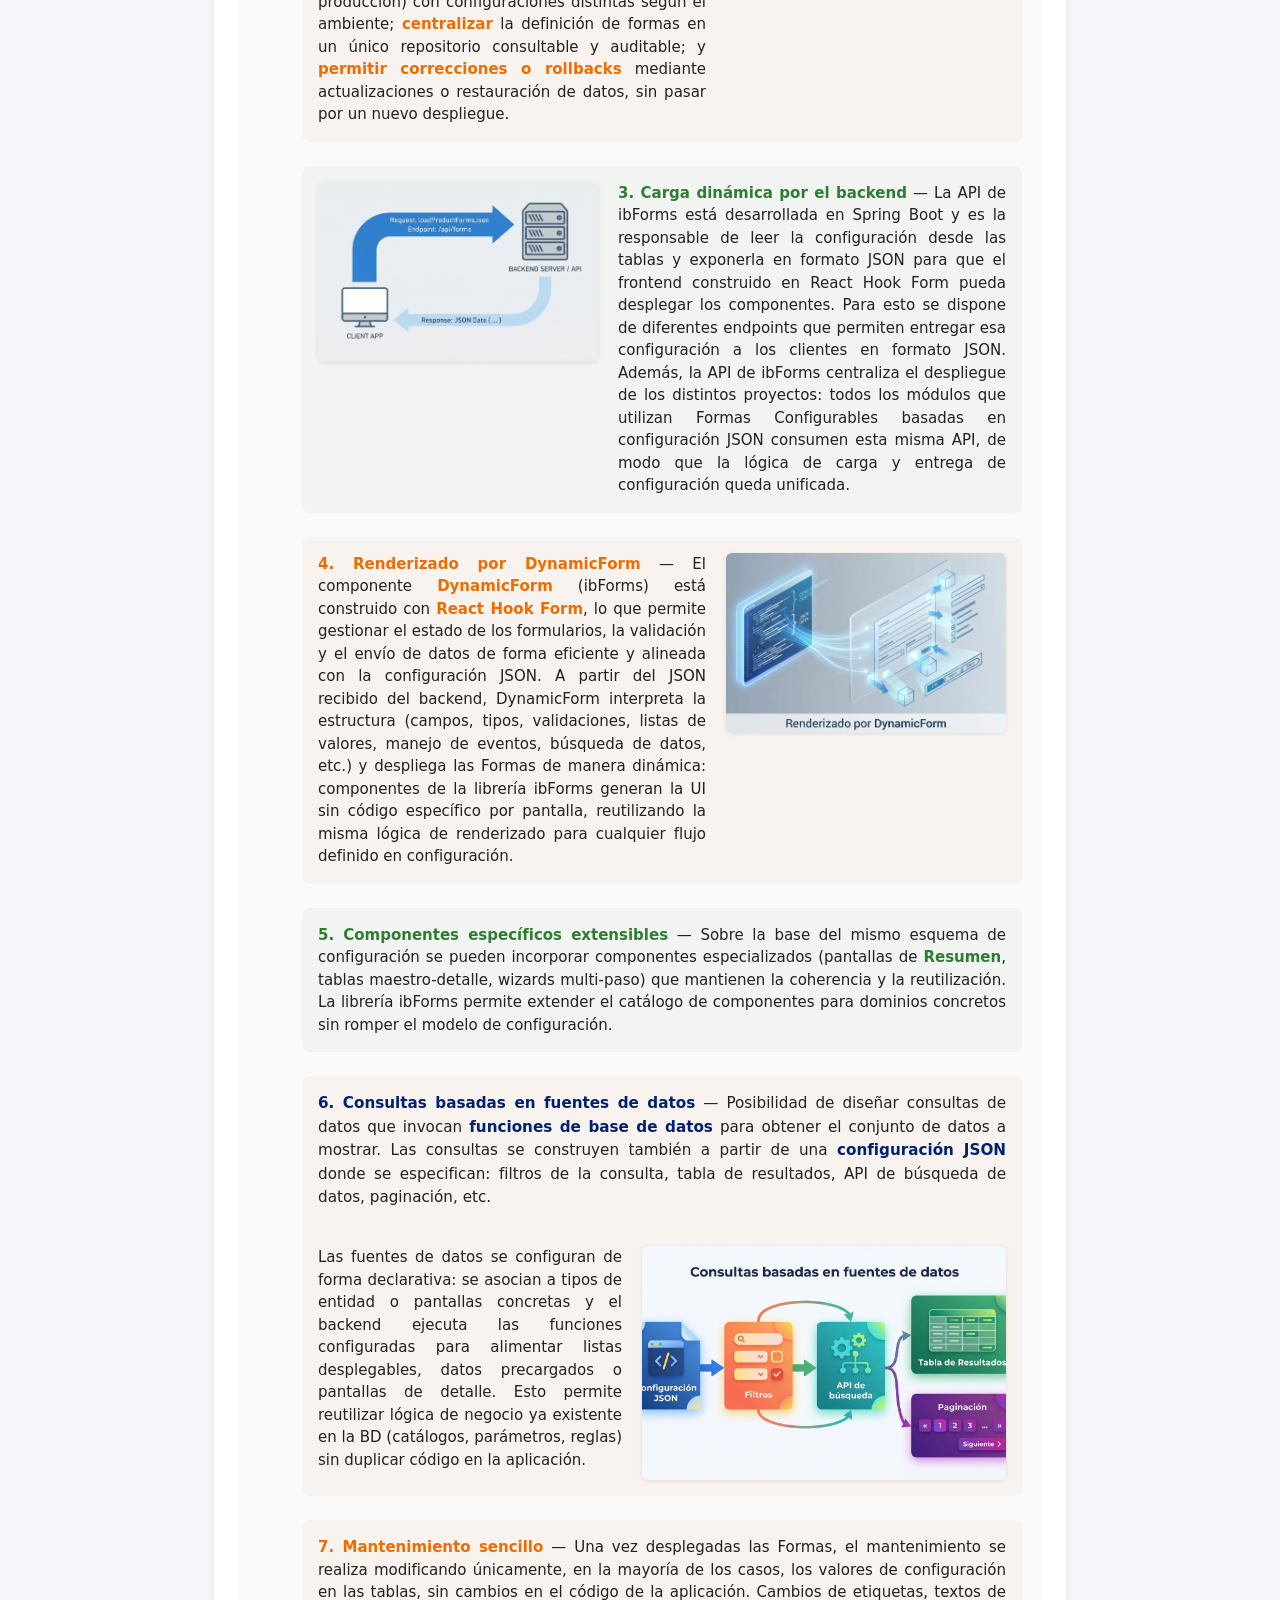
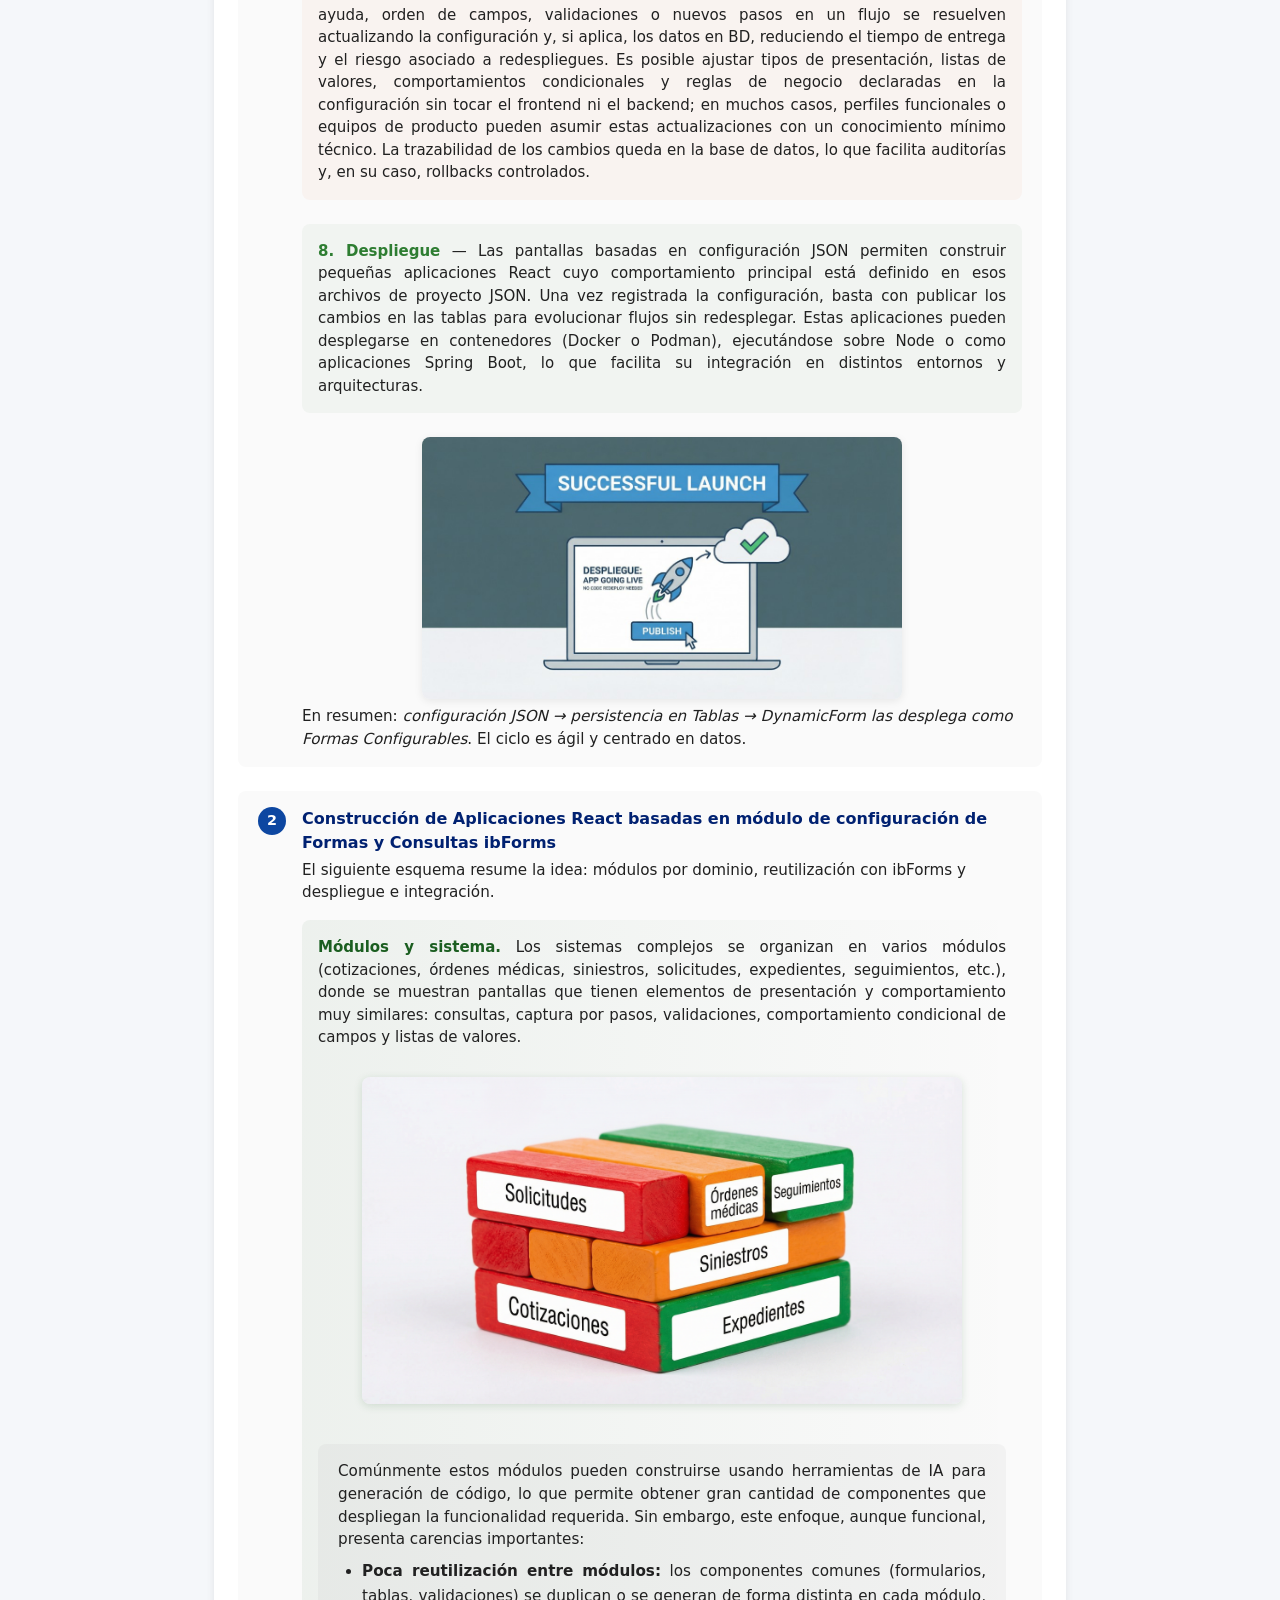
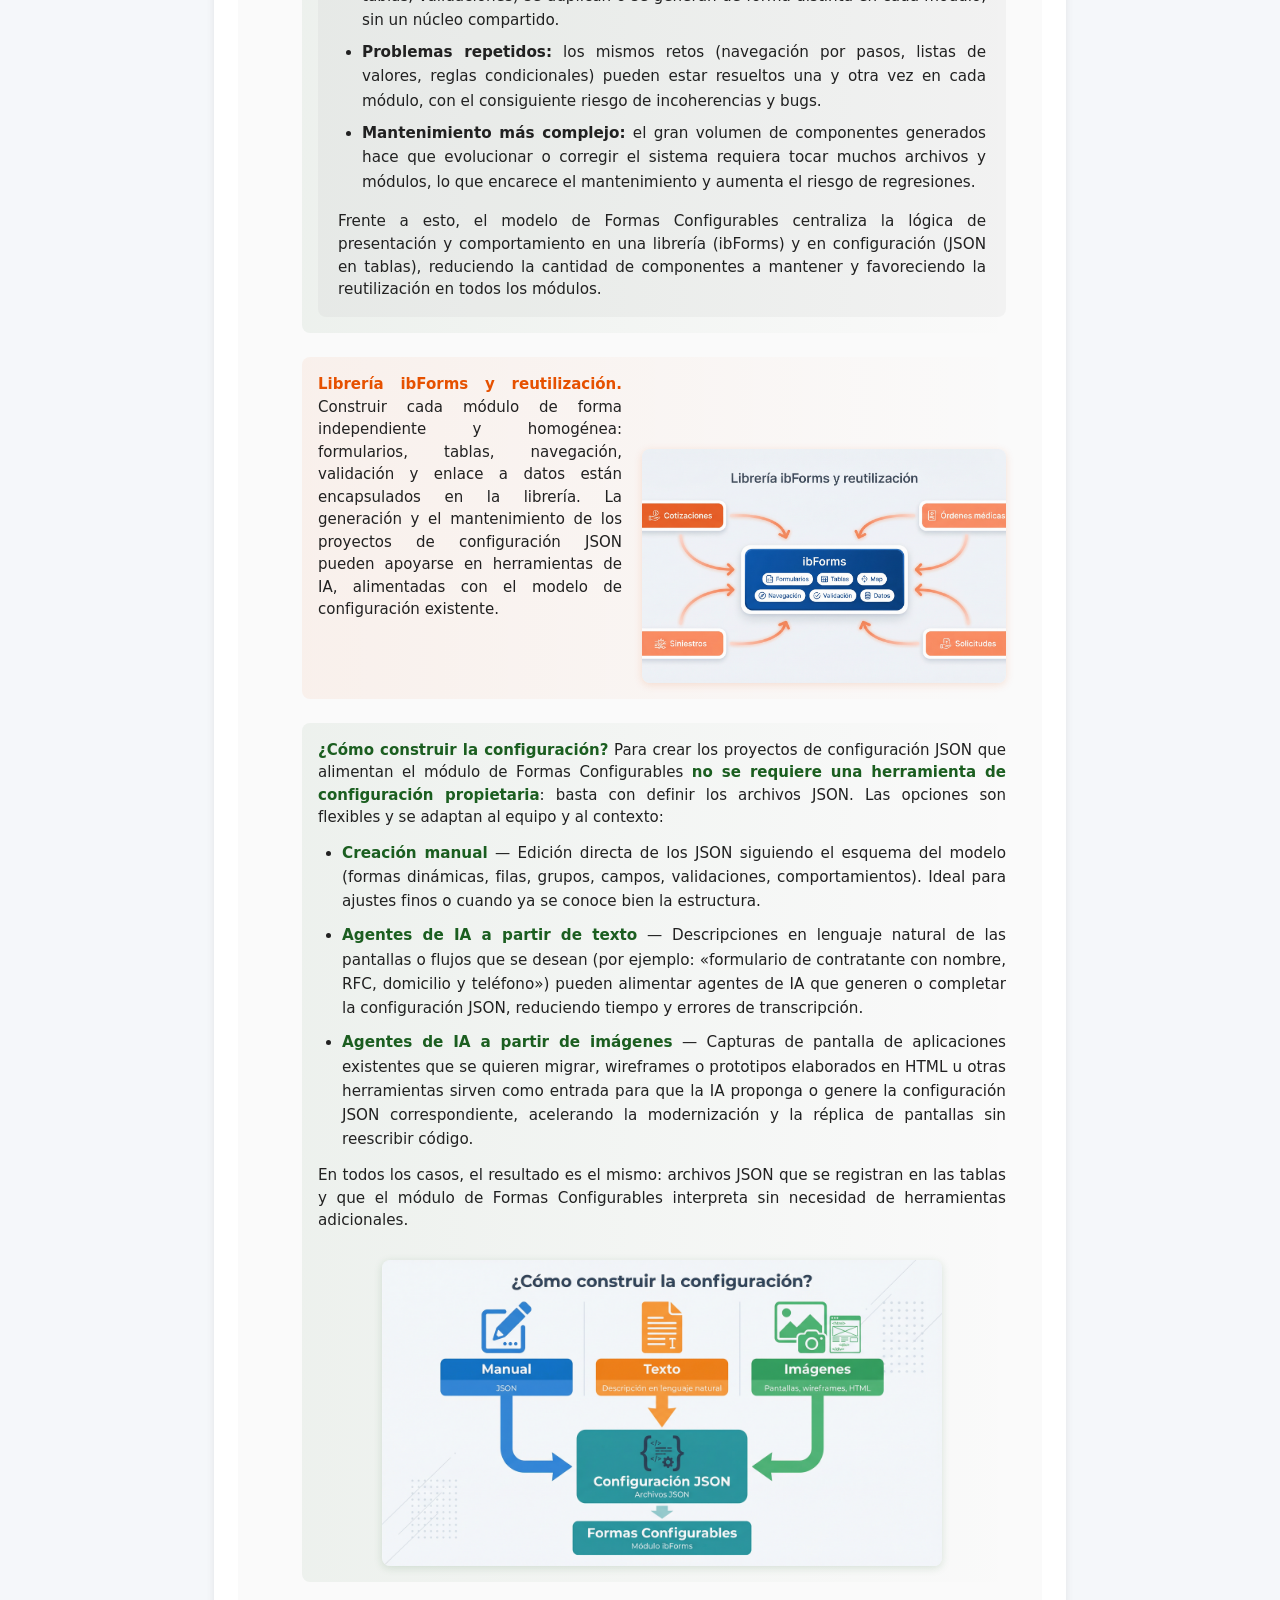
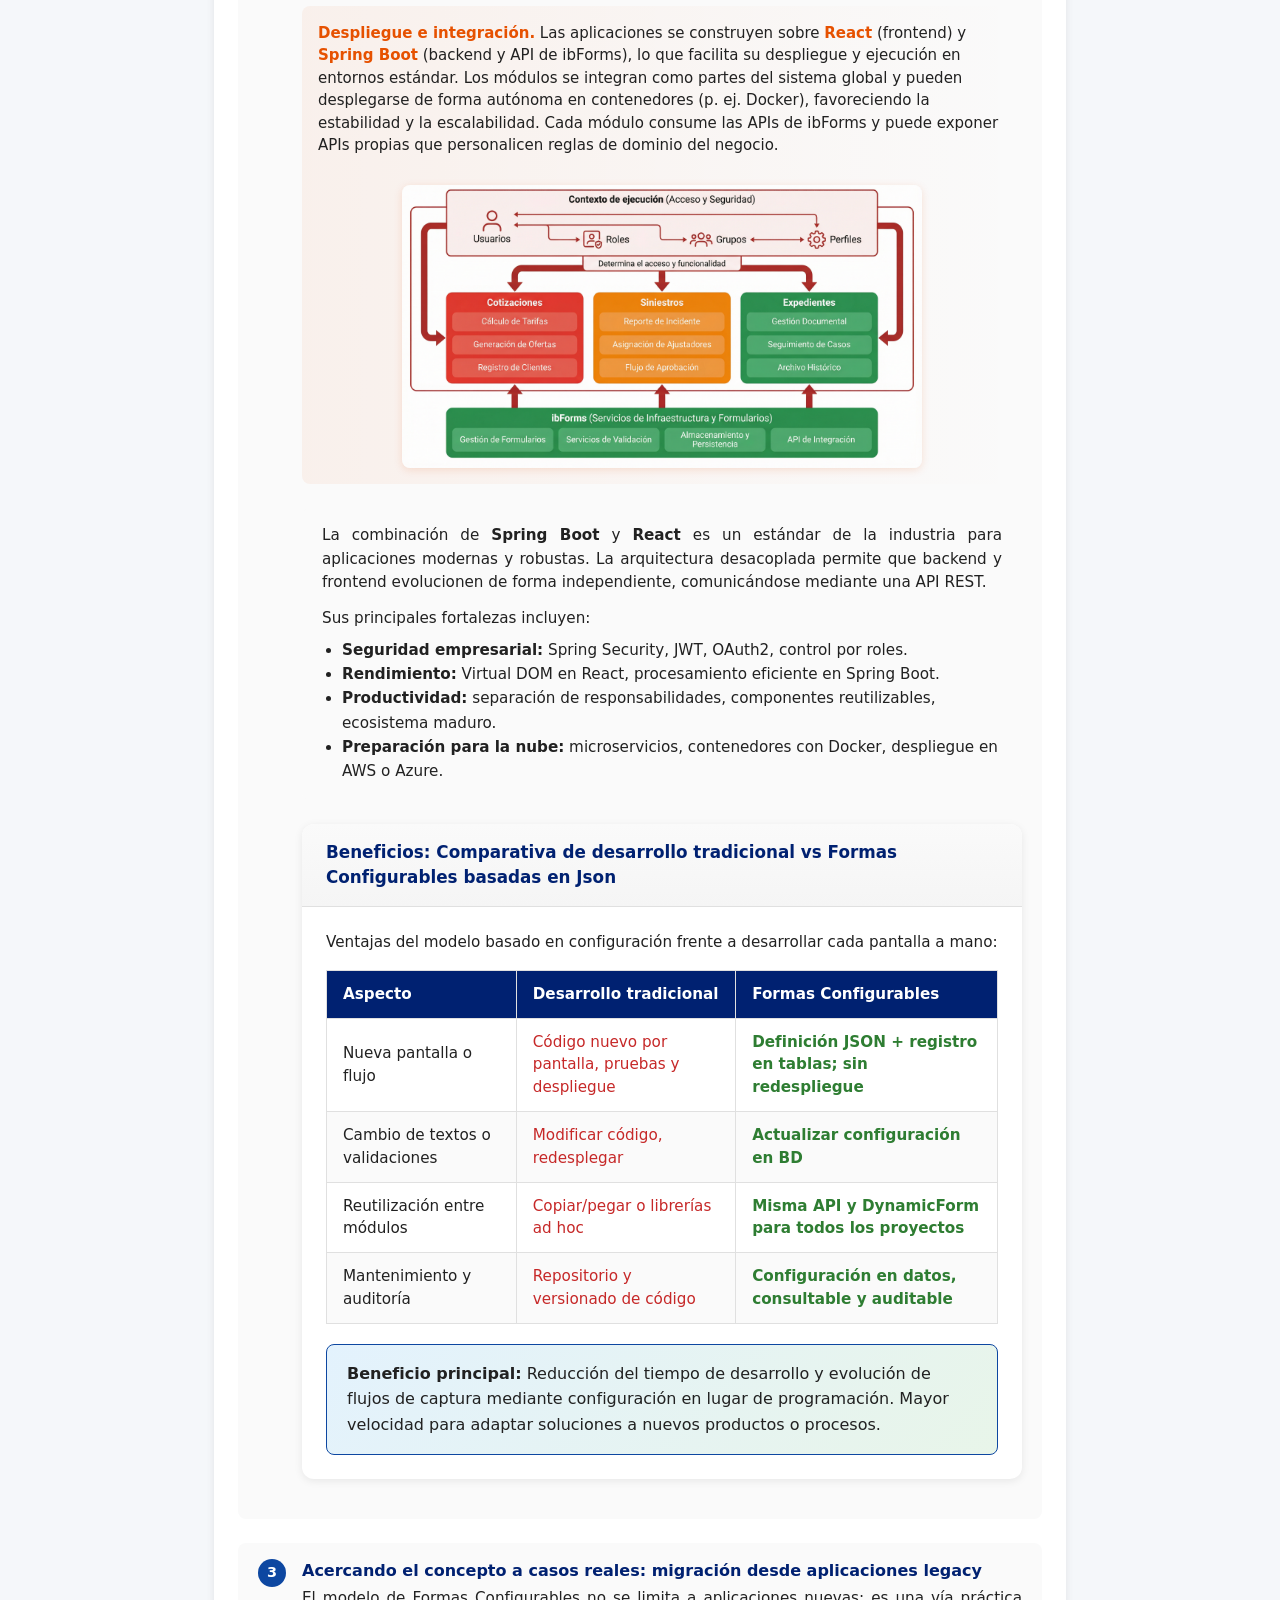
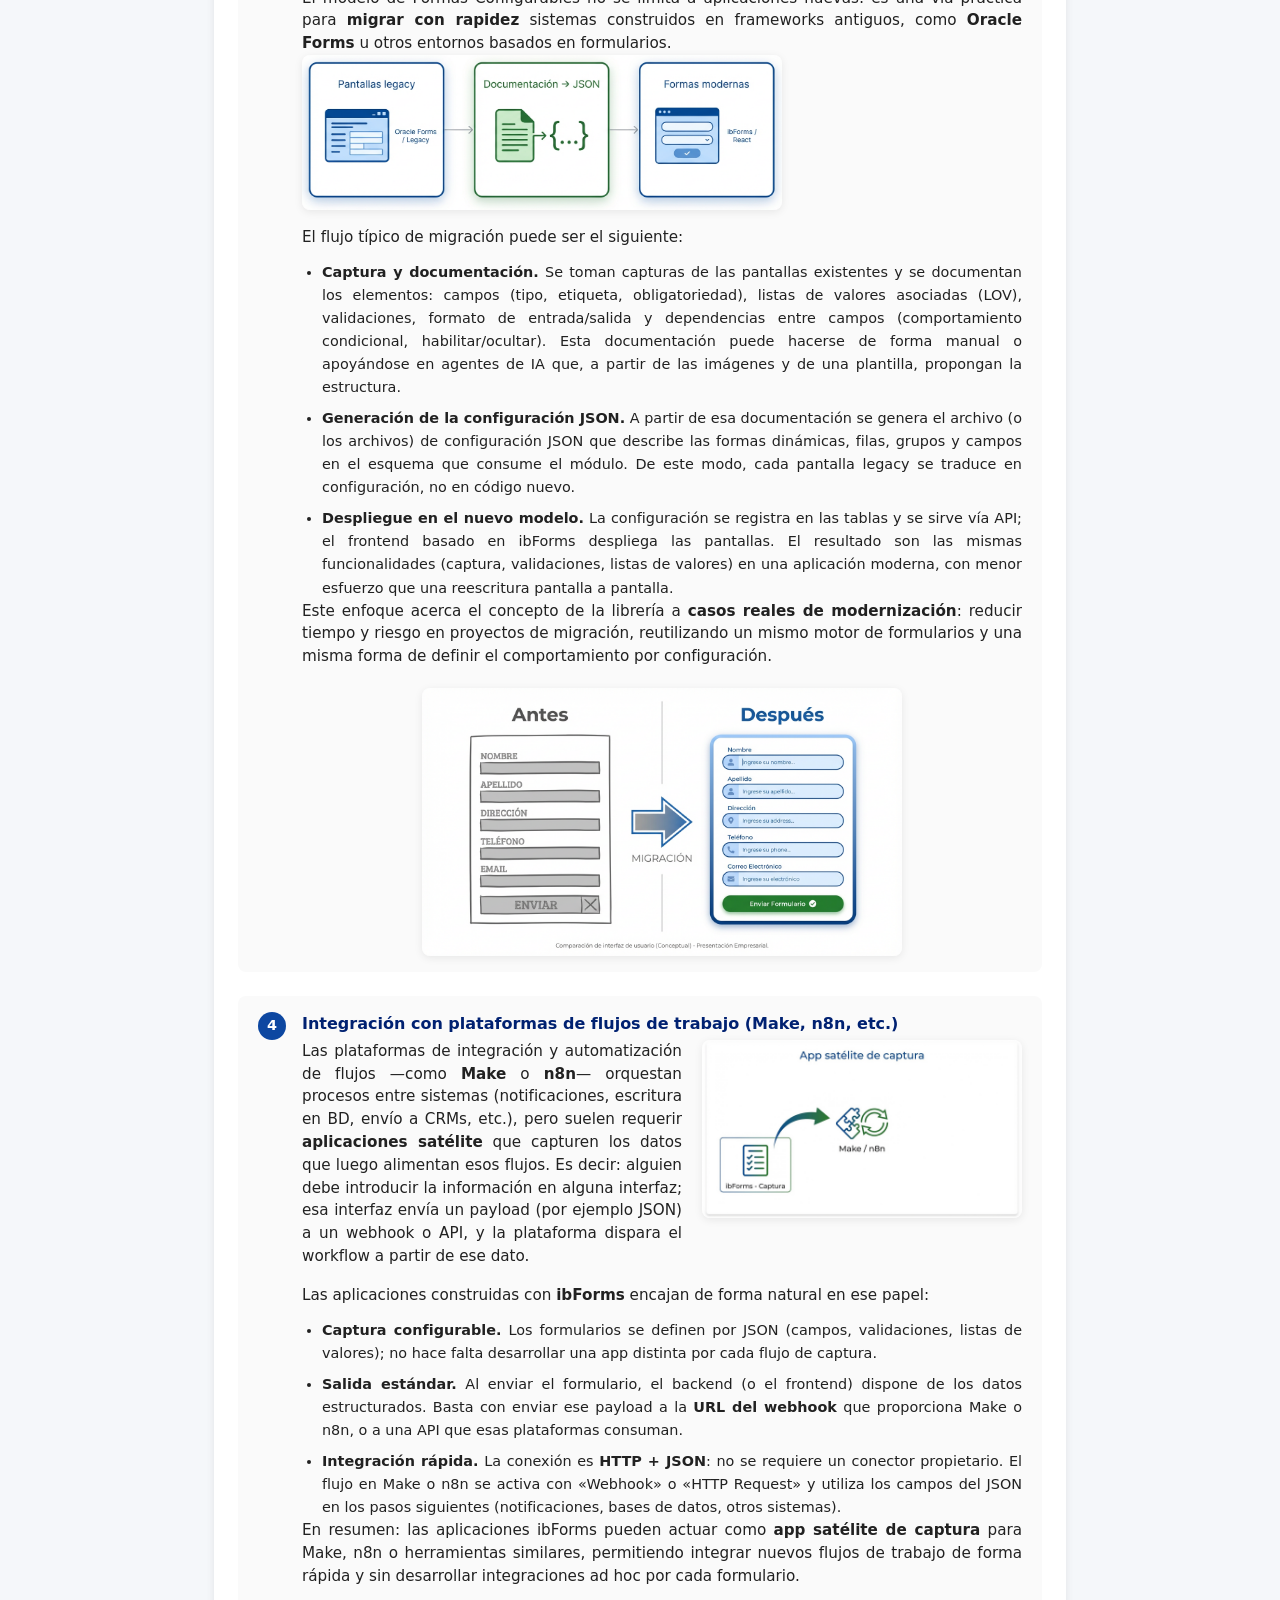
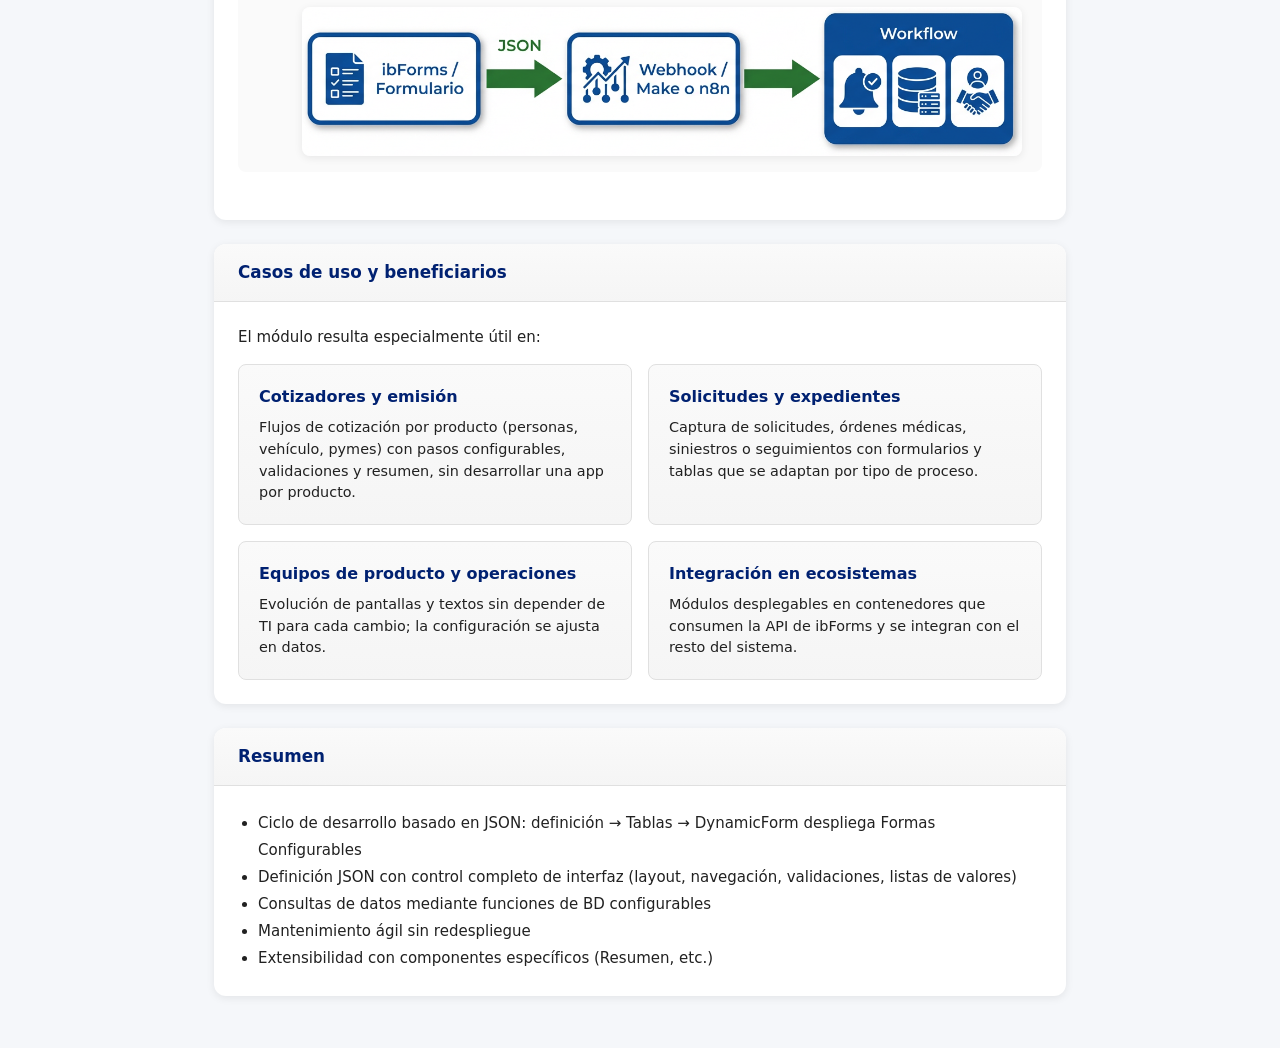
==== commit 25e9e097: "Add files via upload" ====
--- a/index.html
+++ b/index.html
@@ -4,7 +4,7 @@
   <meta charset="UTF-8">
   <meta name="viewport" content="width=device-width, initial-scale=1.0">
   <title>Módulo de Formas Configurables - Presentación Comercial</title>
-  <link rel="stylesheet" href="../estilos-demo.css">
+  <link rel="stylesheet" href="estilos-demo.css">
   <style>
     .comercial-header {
       display: flex;
--- a/estilos-demo.css
+++ b/estilos-demo.css
@@ -0,0 +1,505 @@
+/**
+ * Estilos de presentación para validación de pantallas
+ * Referencia visual: PantallasQueGustan - diseño limpio y atractivo
+ */
+* {
+  margin: 0;
+  padding: 0;
+  box-sizing: border-box;
+}
+
+:root {
+  --primary: #0d47a1;
+  --primary-light: #1565c0;
+  --primary-dark: #002171;
+  --accent: #00838f;
+  --success: #2e7d32;
+  --text: #212121;
+  --text-muted: #616161;
+  --bg-page: #f5f7fa;
+  --bg-card: #ffffff;
+  --border: #e0e0e0;
+  --shadow-sm: 0 1px 3px rgba(0,0,0,0.08);
+  --shadow: 0 2px 8px rgba(0,0,0,0.08);
+  --shadow-lg: 0 8px 24px rgba(0,0,0,0.12);
+  --radius: 8px;
+  --radius-lg: 12px;
+}
+
+body {
+  font-family: 'Segoe UI', system-ui, -apple-system, sans-serif;
+  font-size: 15px;
+  line-height: 1.5;
+  color: var(--text);
+  background: var(--bg-page);
+  min-height: 100vh;
+}
+
+/* Contenedor principal */
+.app-wrap {
+  max-width: 900px;
+  margin: 0 auto;
+  padding: 2rem 1.5rem;
+}
+
+/* Cabecera de flujo */
+.flow-header {
+  background: linear-gradient(135deg, var(--primary) 0%, var(--primary-light) 100%);
+  color: white;
+  padding: 1.5rem 2rem;
+  border-radius: var(--radius-lg);
+  margin-bottom: 2rem;
+  box-shadow: var(--shadow);
+}
+
+.flow-header h1 {
+  font-size: 1.5rem;
+  font-weight: 600;
+  margin-bottom: 0.25rem;
+}
+
+.flow-header p {
+  opacity: 0.9;
+  font-size: 0.95rem;
+}
+
+/* Stepper de pasos */
+.stepper {
+  display: flex;
+  align-items: center;
+  justify-content: space-between;
+  margin-bottom: 2rem;
+  padding: 0 0.5rem;
+}
+
+.step {
+  display: flex;
+  flex-direction: column;
+  align-items: center;
+  flex: 1;
+  max-width: 140px;
+}
+
+.step-num {
+  width: 40px;
+  height: 40px;
+  border-radius: 50%;
+  background: var(--border);
+  color: var(--text-muted);
+  display: flex;
+  align-items: center;
+  justify-content: center;
+  font-weight: 600;
+  font-size: 0.95rem;
+  margin-bottom: 0.5rem;
+  transition: all 0.25s ease;
+}
+
+.step.active .step-num {
+  background: var(--primary);
+  color: white;
+  box-shadow: 0 0 0 3px rgba(13, 71, 161, 0.2);
+}
+
+.step.done .step-num {
+  background: var(--success);
+  color: white;
+}
+
+.step-label {
+  font-size: 0.8rem;
+  font-weight: 500;
+  color: var(--text-muted);
+  text-align: center;
+  line-height: 1.2;
+}
+
+.step.active .step-label {
+  color: var(--primary);
+}
+
+.step-connector {
+  flex: 1;
+  height: 2px;
+  background: var(--border);
+  margin: 0 0.5rem;
+  margin-bottom: 1.75rem;
+  max-width: 60px;
+}
+
+.step.done + .step-connector {
+  background: var(--success);
+}
+
+/* Tarjetas de sección */
+.card {
+  background: var(--bg-card);
+  border-radius: var(--radius-lg);
+  box-shadow: var(--shadow);
+  margin-bottom: 1.5rem;
+  overflow: hidden;
+}
+
+.card-header {
+  background: linear-gradient(to bottom, #fafafa, #f5f5f5);
+  padding: 1rem 1.5rem;
+  border-bottom: 1px solid var(--border);
+  font-weight: 600;
+  font-size: 1.05rem;
+  color: var(--primary-dark);
+}
+
+.card-body {
+  padding: 1.5rem;
+}
+
+/* Grupos de campos */
+.form-section {
+  margin-bottom: 1.75rem;
+}
+
+.form-section:last-child {
+  margin-bottom: 0;
+}
+
+.form-section-title {
+  font-size: 0.9rem;
+  font-weight: 600;
+  color: var(--primary);
+  margin-bottom: 1rem;
+  padding-bottom: 0.35rem;
+  border-bottom: 1px solid var(--border);
+}
+
+.form-row {
+  display: grid;
+  grid-template-columns: repeat(auto-fit, minmax(200px, 1fr));
+  gap: 1.25rem;
+  margin-bottom: 1.25rem;
+}
+
+.form-row:last-child {
+  margin-bottom: 0;
+}
+
+.form-group {
+  display: flex;
+  flex-direction: column;
+  gap: 0.35rem;
+}
+
+.form-group label {
+  font-size: 0.875rem;
+  font-weight: 500;
+  color: var(--text);
+}
+
+.form-group .help {
+  font-size: 0.8rem;
+  color: var(--text-muted);
+  margin-top: 0.15rem;
+}
+
+/* Inputs */
+.form-control {
+  width: 100%;
+  padding: 0.65rem 0.9rem;
+  font-size: 0.95rem;
+  border: 1px solid var(--border);
+  border-radius: var(--radius);
+  background: white;
+  transition: border-color 0.2s, box-shadow 0.2s;
+}
+
+.form-control:focus {
+  outline: none;
+  border-color: var(--primary);
+  box-shadow: 0 0 0 3px rgba(13, 71, 161, 0.15);
+}
+
+.form-control::placeholder {
+  color: #9e9e9e;
+}
+
+select.form-control {
+  cursor: pointer;
+  appearance: none;
+  background-image: url("data:image/svg+xml,%3Csvg xmlns='http://www.w3.org/2000/svg' width='12' height='12' viewBox='0 0 12 12'%3E%3Cpath fill='%23616161' d='M6 8L1 3h10z'/%3E%3C/svg%3E");
+  background-repeat: no-repeat;
+  background-position: right 0.75rem center;
+  padding-right: 2rem;
+}
+
+/* Radio y opciones */
+.radio-group {
+  display: flex;
+  flex-wrap: wrap;
+  gap: 1rem;
+}
+
+.radio-option {
+  display: flex;
+  align-items: center;
+  gap: 0.5rem;
+  cursor: pointer;
+  padding: 0.5rem 0;
+}
+
+.radio-option input {
+  width: 18px;
+  height: 18px;
+  accent-color: var(--primary);
+  cursor: pointer;
+}
+
+.radio-option span {
+  font-size: 0.95rem;
+  color: var(--text);
+}
+
+/* Mensaje informativo */
+.info-message {
+  background: #e3f2fd;
+  border-left: 4px solid var(--primary);
+  padding: 1rem 1.25rem;
+  border-radius: 0 var(--radius) var(--radius) 0;
+  font-size: 0.9rem;
+  color: var(--text);
+  margin-bottom: 1.25rem;
+}
+
+/* Botones */
+.btn-group {
+  display: flex;
+  gap: 1rem;
+  justify-content: flex-end;
+  margin-top: 2rem;
+  padding-top: 1.5rem;
+  border-top: 1px solid var(--border);
+}
+
+.btn {
+  padding: 0.7rem 1.5rem;
+  font-size: 0.95rem;
+  font-weight: 500;
+  border: none;
+  border-radius: var(--radius);
+  cursor: pointer;
+  transition: all 0.2s ease;
+}
+
+.btn-primary {
+  background: var(--primary);
+  color: white;
+  box-shadow: var(--shadow-sm);
+}
+
+.btn-primary:hover {
+  background: var(--primary-dark);
+  box-shadow: var(--shadow);
+}
+
+.btn-secondary {
+  background: white;
+  color: var(--text);
+  border: 1px solid var(--border);
+}
+
+.btn-secondary:hover {
+  background: #f5f5f5;
+  border-color: #bdbdbd;
+}
+
+/* Índice de pantallas */
+.index-list {
+  list-style: none;
+}
+
+.index-list li {
+  margin-bottom: 0.75rem;
+}
+
+.index-list a {
+  display: flex;
+  align-items: center;
+  gap: 0.75rem;
+  padding: 1rem 1.25rem;
+  background: var(--bg-card);
+  border-radius: var(--radius);
+  text-decoration: none;
+  color: var(--text);
+  font-weight: 500;
+  box-shadow: var(--shadow-sm);
+  transition: all 0.2s ease;
+  border: 1px solid transparent;
+}
+
+.index-list a:hover {
+  border-color: var(--primary);
+  box-shadow: var(--shadow);
+  color: var(--primary);
+}
+
+.index-list .step-badge {
+  width: 32px;
+  height: 32px;
+  border-radius: 50%;
+  background: var(--primary);
+  color: white;
+  display: flex;
+  align-items: center;
+  justify-content: center;
+  font-size: 0.85rem;
+  font-weight: 600;
+  flex-shrink: 0;
+}
+
+/* Navegación entre pantallas (dentro de cada HTML) */
+.nav-links {
+  display: flex;
+  justify-content: space-between;
+  margin-top: 2rem;
+  padding-top: 1.5rem;
+  border-top: 1px solid var(--border);
+}
+
+.nav-links a {
+  padding: 0.6rem 1.25rem;
+  font-size: 0.9rem;
+  font-weight: 500;
+  text-decoration: none;
+  border-radius: var(--radius);
+  transition: all 0.2s;
+}
+
+.nav-links .prev {
+  color: var(--text-muted);
+  border: 1px solid var(--border);
+}
+
+.nav-links .prev:hover {
+  background: #f5f5f5;
+  color: var(--text);
+}
+
+.nav-links .next {
+  background: var(--primary);
+  color: white;
+}
+
+.nav-links .next:hover {
+  background: var(--primary-dark);
+}
+
+/* Tabla resumen */
+.summary-table {
+  width: 100%;
+  border-collapse: collapse;
+  font-size: 0.9rem;
+}
+
+.summary-table th,
+.summary-table td {
+  padding: 0.6rem 1rem;
+  text-align: left;
+  border-bottom: 1px solid var(--border);
+}
+
+.summary-table th {
+  background: #f5f5f5;
+  font-weight: 600;
+  color: var(--primary-dark);
+}
+
+.summary-table tr:hover td {
+  background: #fafafa;
+}
+
+.summary-total {
+  font-weight: 700;
+  font-size: 1.1rem;
+  color: var(--primary);
+}
+
+/* Zona de carga de documentos */
+.upload-zone {
+  border: 2px dashed var(--border);
+  border-radius: var(--radius-lg);
+  padding: 2rem;
+  text-align: center;
+  background: #fafafa;
+  transition: border-color 0.2s, background 0.2s;
+  margin-bottom: 1rem;
+  cursor: pointer;
+}
+
+.upload-zone:hover {
+  border-color: var(--primary);
+  background: #e3f2fd;
+}
+
+.upload-zone input[type="file"] {
+  display: none;
+}
+
+.upload-icon {
+  font-size: 2.5rem;
+  color: var(--primary);
+  margin-bottom: 0.5rem;
+}
+
+.upload-text {
+  font-size: 0.95rem;
+  color: var(--text-muted);
+}
+
+.upload-text strong {
+  color: var(--primary);
+}
+
+.upload-list {
+  list-style: none;
+  margin-top: 1rem;
+}
+
+.upload-item {
+  display: flex;
+  align-items: center;
+  justify-content: space-between;
+  padding: 0.6rem 1rem;
+  background: white;
+  border: 1px solid var(--border);
+  border-radius: var(--radius);
+  margin-bottom: 0.5rem;
+  font-size: 0.9rem;
+}
+
+.upload-item .name {
+  flex: 1;
+}
+
+.upload-item .remove {
+  color: #c62828;
+  cursor: pointer;
+  font-size: 0.85rem;
+  padding: 0.25rem 0.5rem;
+}
+
+.upload-item .remove:hover {
+  text-decoration: underline;
+}
+
+@media (max-width: 600px) {
+  .form-row {
+    grid-template-columns: 1fr;
+  }
+
+  .stepper {
+    flex-wrap: wrap;
+    gap: 1rem;
+  }
+
+  .step-connector {
+    display: none;
+  }
+}
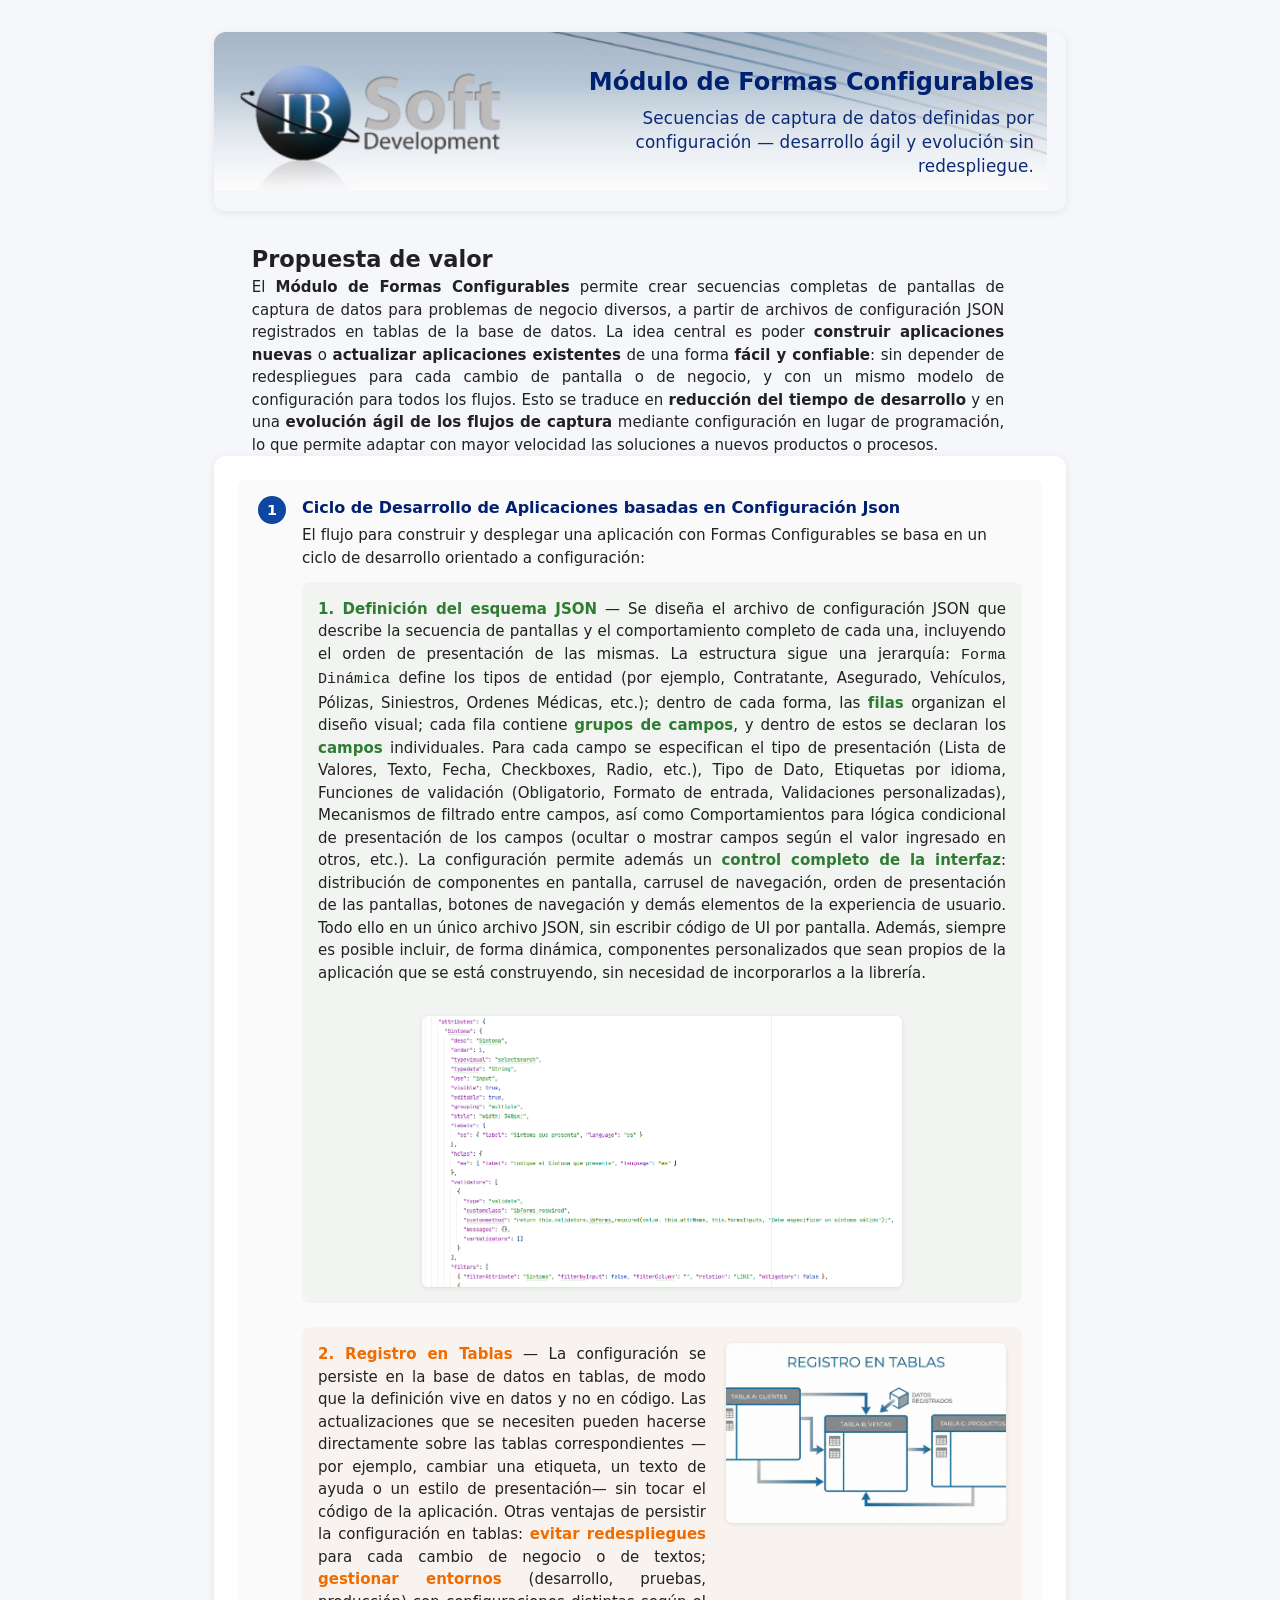
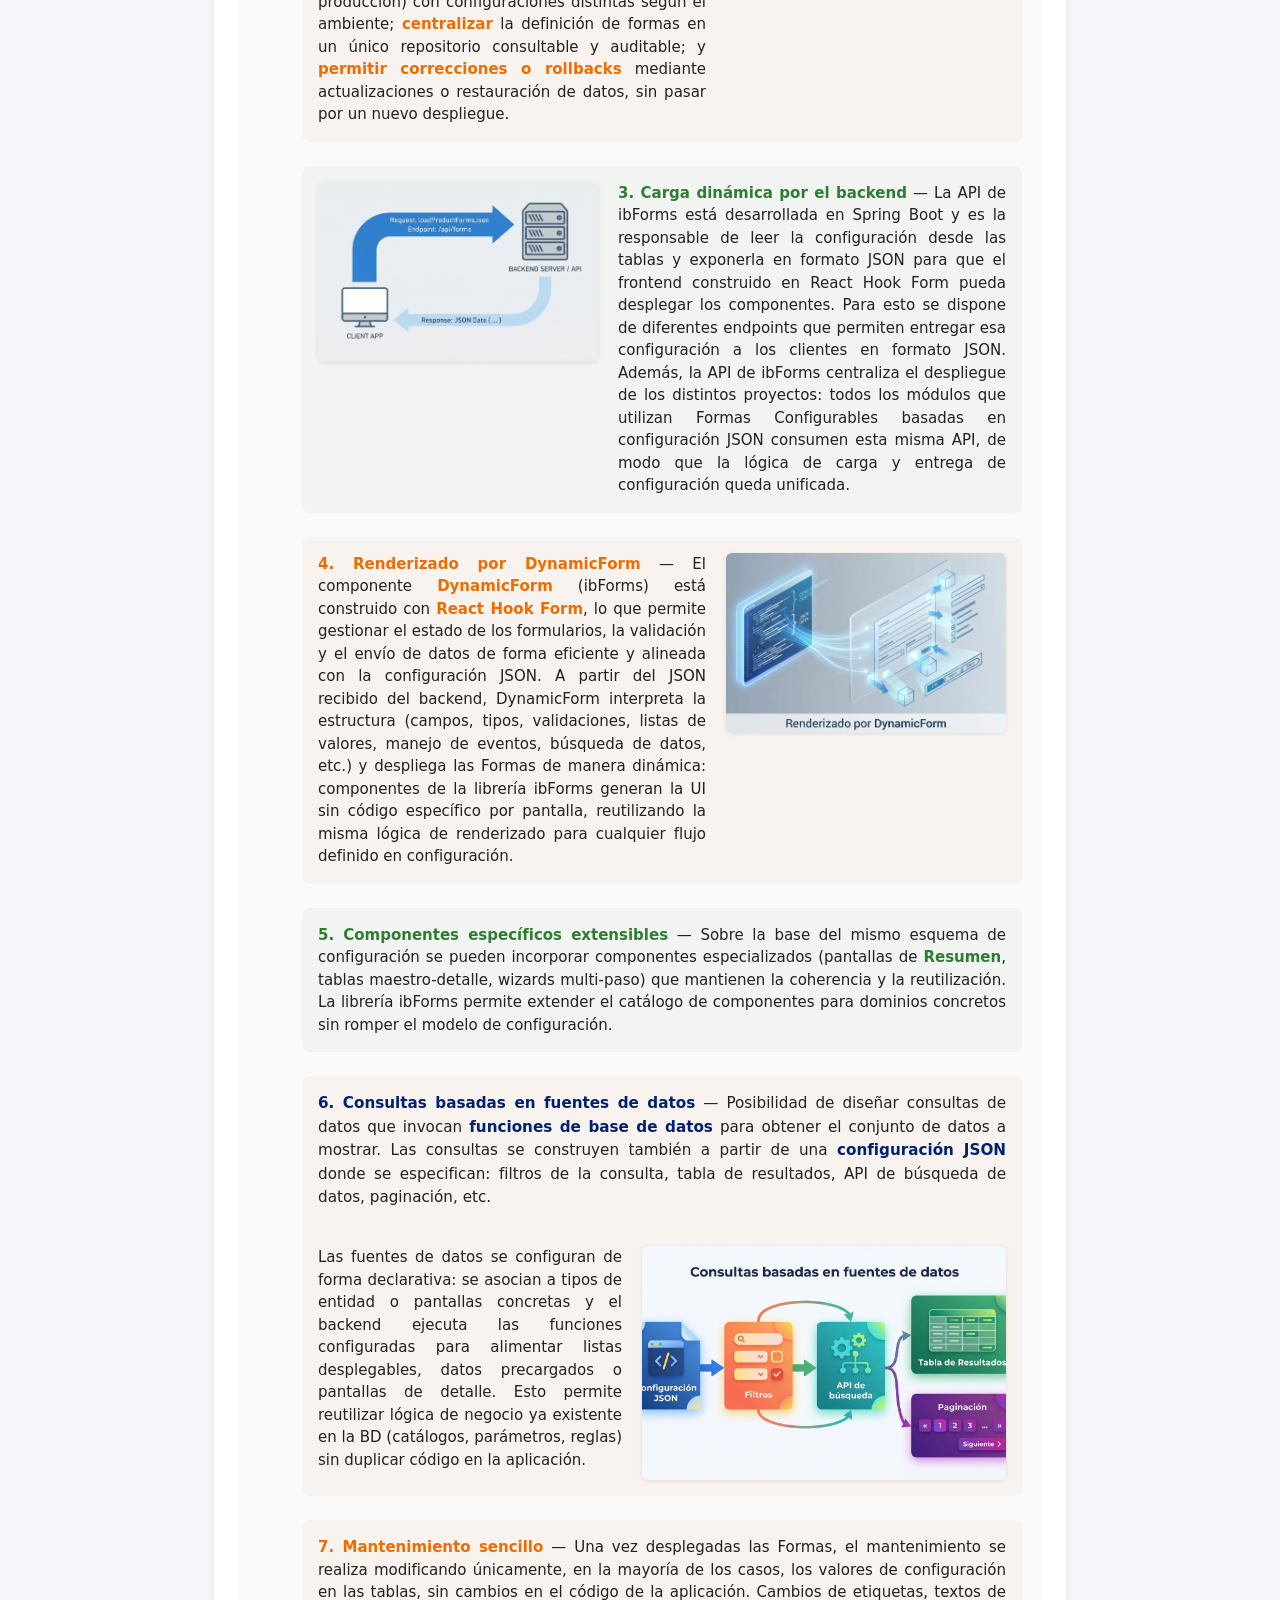
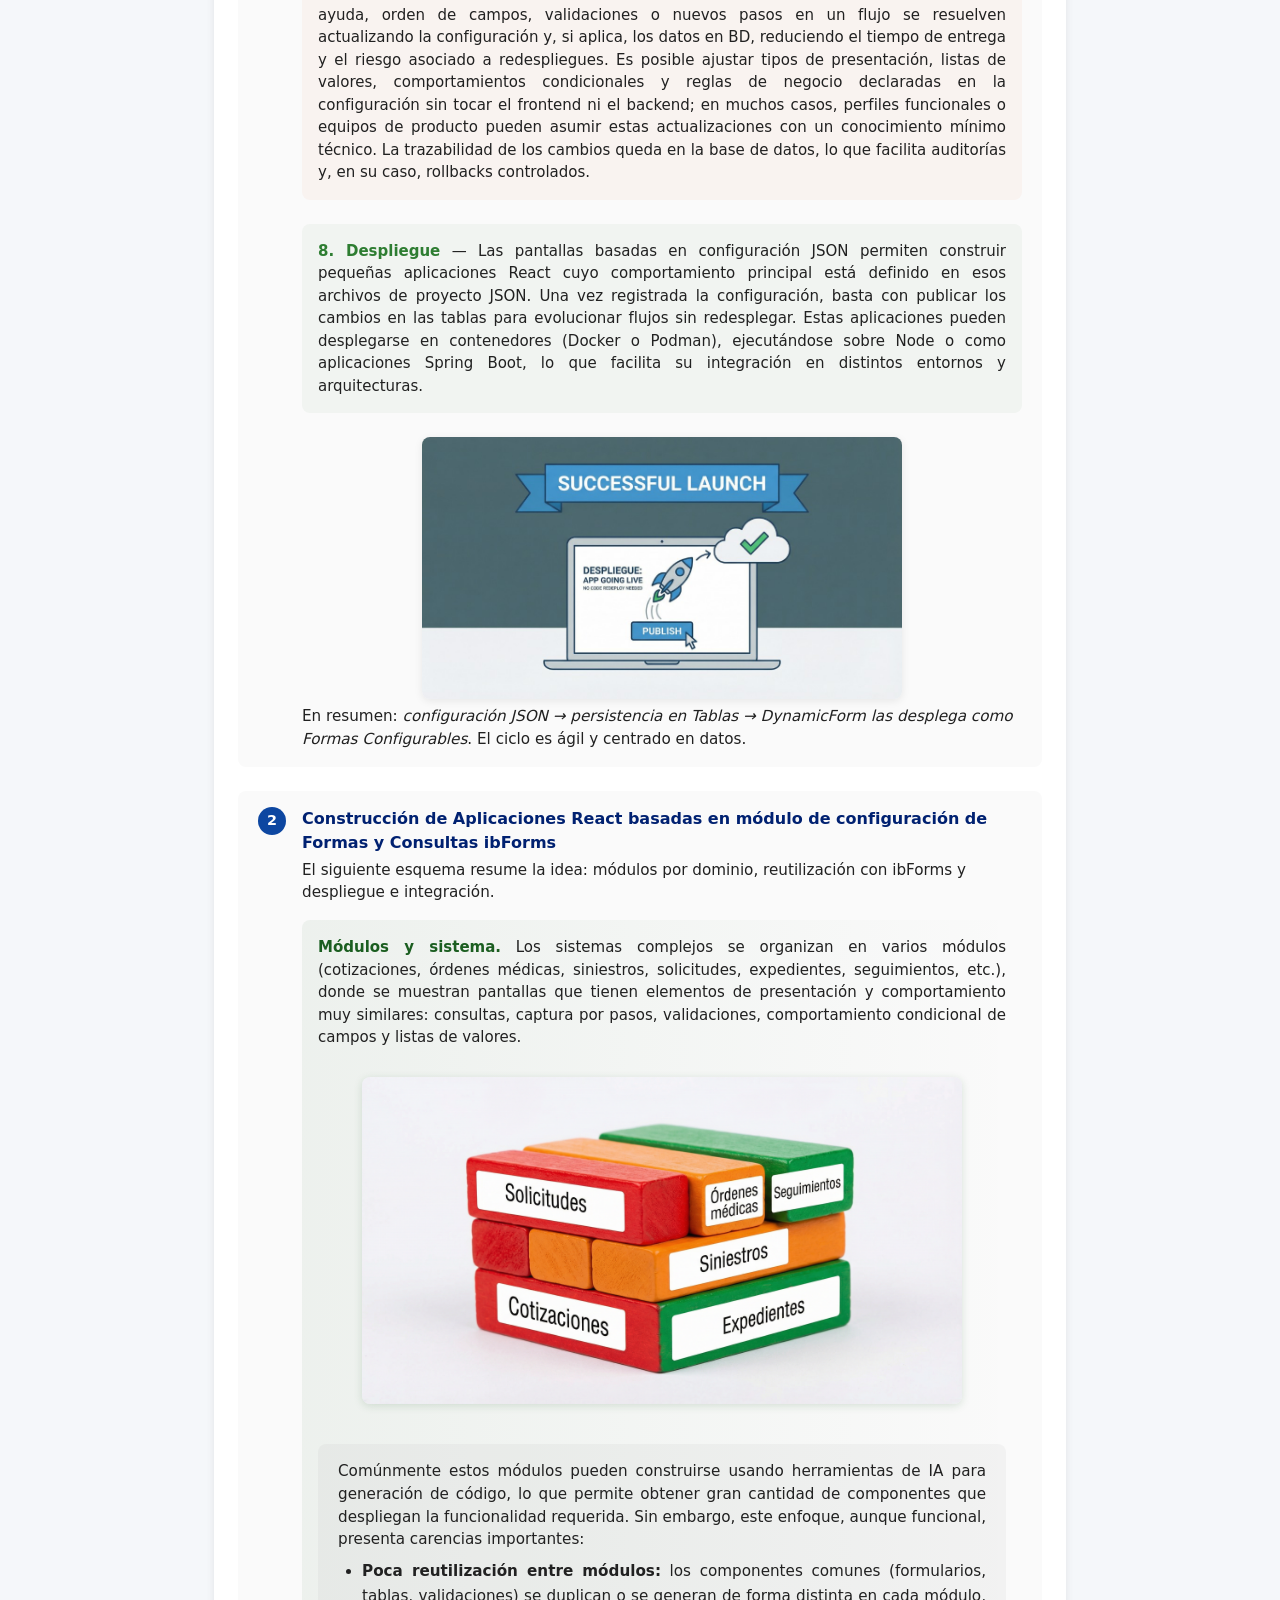
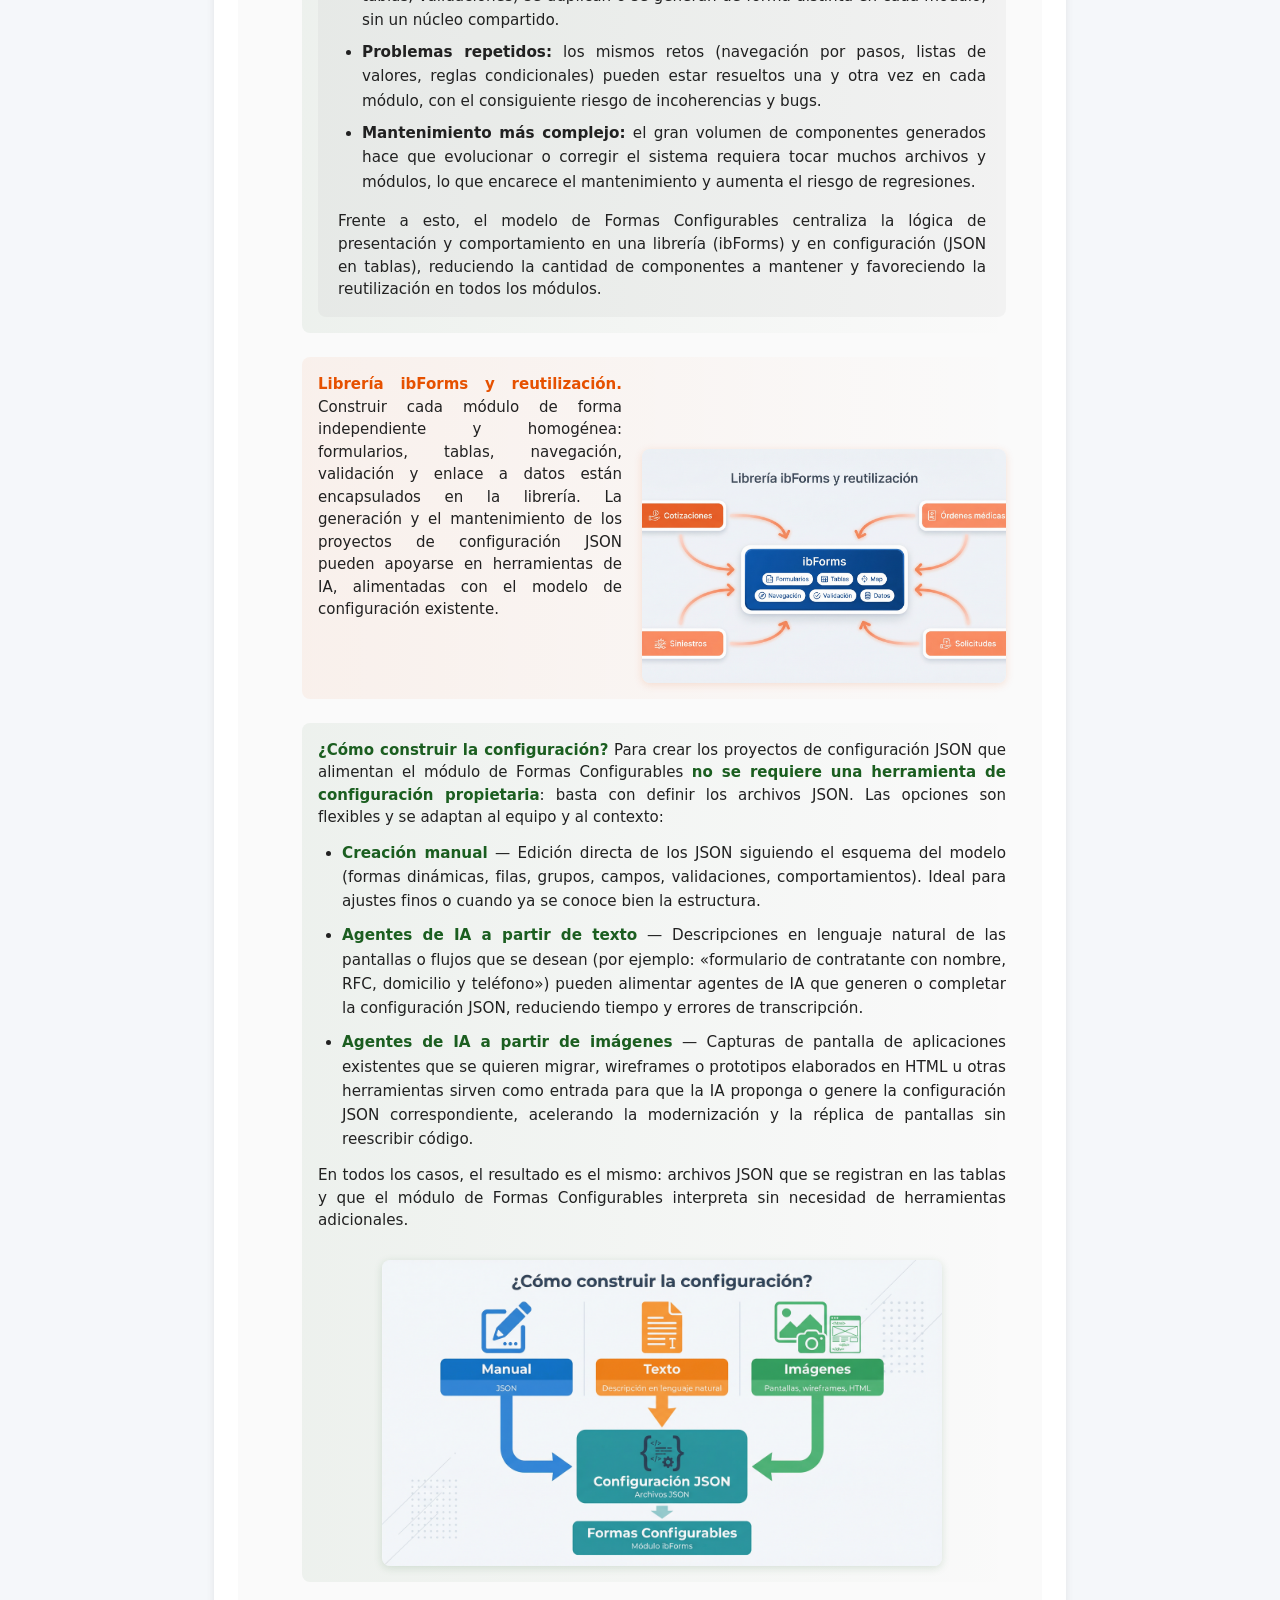
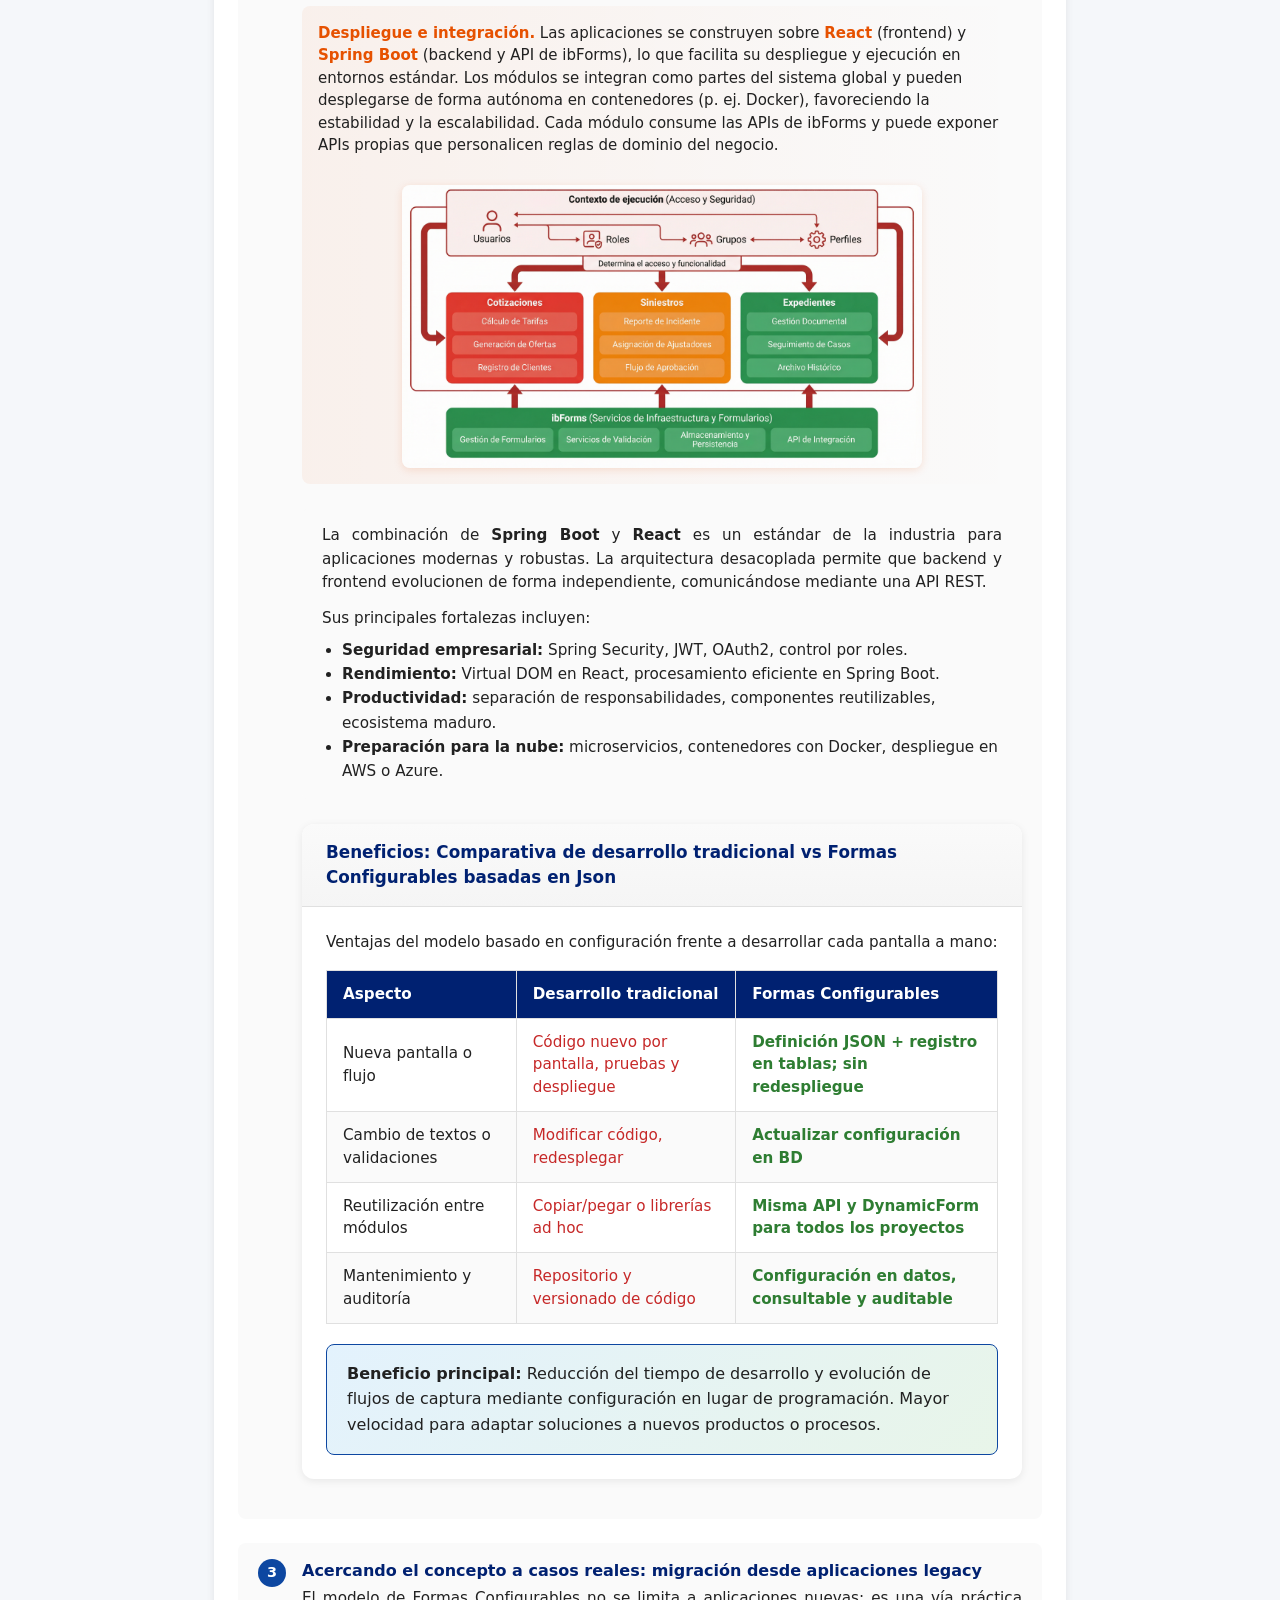
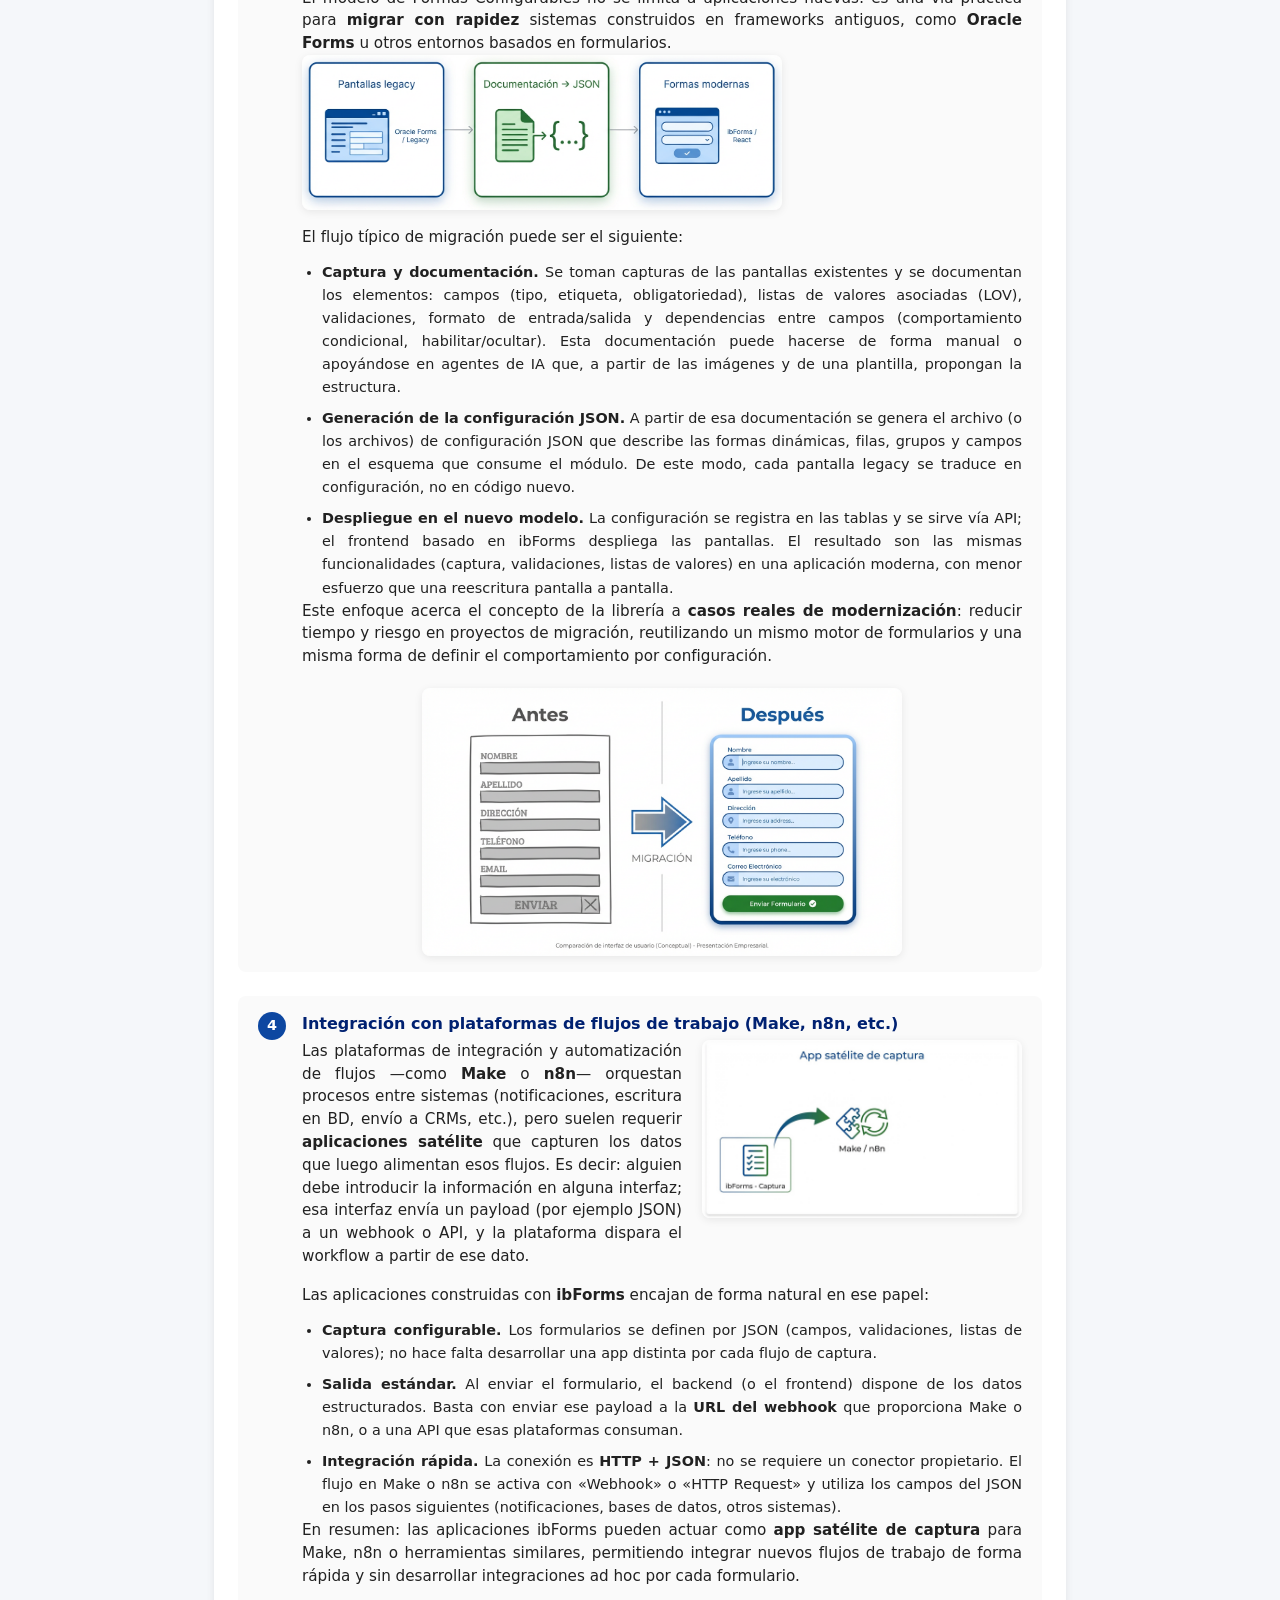
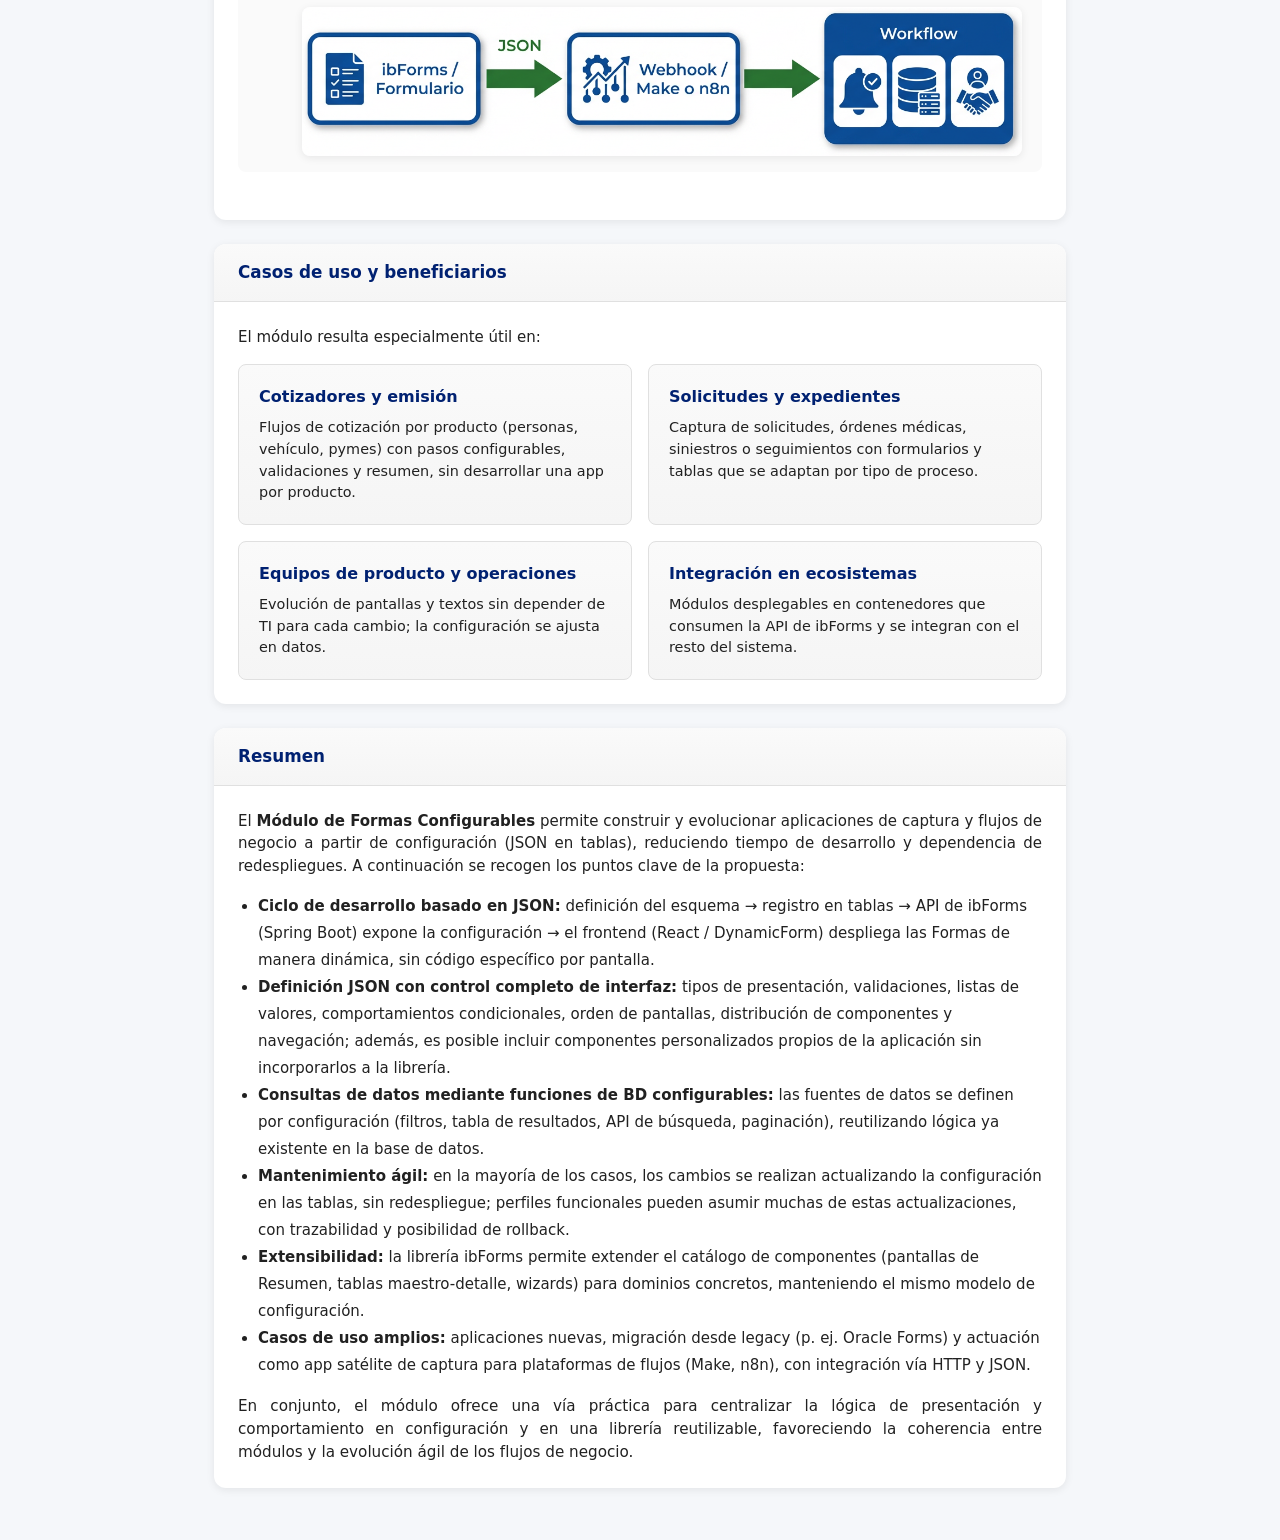
==== commit b11a95ef: "Add files via upload" ====
--- a/index.html
+++ b/index.html
@@ -620,13 +620,16 @@
     <div class="card">
       <div class="card-header">Resumen</div>
       <div class="card-body">
-        <ul style="line-height: 1.8; color: var(--text); padding-left: 1.25rem;">
-          <li>Ciclo de desarrollo basado en JSON: definición → Tablas → DynamicForm despliega Formas Configurables</li>
-          <li>Definición JSON con control completo de interfaz (layout, navegación, validaciones, listas de valores)</li>
-          <li>Consultas de datos mediante funciones de BD configurables</li>
-          <li>Mantenimiento ágil sin redespliegue</li>
-          <li>Extensibilidad con componentes específicos (Resumen, etc.)</li>
+        <p style="margin: 0 0 1rem 0; color: var(--text); text-align: justify;">El <strong>Módulo de Formas Configurables</strong> permite construir y evolucionar aplicaciones de captura y flujos de negocio a partir de configuración (JSON en tablas), reduciendo tiempo de desarrollo y dependencia de redespliegues. A continuación se recogen los puntos clave de la propuesta:</p>
+        <ul style="line-height: 1.8; color: var(--text); padding-left: 1.25rem; margin: 0;">
+          <li><strong>Ciclo de desarrollo basado en JSON:</strong> definición del esquema → registro en tablas → API de ibForms (Spring Boot) expone la configuración → el frontend (React / DynamicForm) despliega las Formas de manera dinámica, sin código específico por pantalla.</li>
+          <li><strong>Definición JSON con control completo de interfaz:</strong> tipos de presentación, validaciones, listas de valores, comportamientos condicionales, orden de pantallas, distribución de componentes y navegación; además, es posible incluir componentes personalizados propios de la aplicación sin incorporarlos a la librería.</li>
+          <li><strong>Consultas de datos mediante funciones de BD configurables:</strong> las fuentes de datos se definen por configuración (filtros, tabla de resultados, API de búsqueda, paginación), reutilizando lógica ya existente en la base de datos.</li>
+          <li><strong>Mantenimiento ágil:</strong> en la mayoría de los casos, los cambios se realizan actualizando la configuración en las tablas, sin redespliegue; perfiles funcionales pueden asumir muchas de estas actualizaciones, con trazabilidad y posibilidad de rollback.</li>
+          <li><strong>Extensibilidad:</strong> la librería ibForms permite extender el catálogo de componentes (pantallas de Resumen, tablas maestro-detalle, wizards) para dominios concretos, manteniendo el mismo modelo de configuración.</li>
+          <li><strong>Casos de uso amplios:</strong> aplicaciones nuevas, migración desde legacy (p. ej. Oracle Forms) y actuación como app satélite de captura para plataformas de flujos (Make, n8n), con integración vía HTTP y JSON.</li>
         </ul>
+        <p style="margin: 1rem 0 0; color: var(--text); text-align: justify; font-size: 0.95rem;">En conjunto, el módulo ofrece una vía práctica para centralizar la lógica de presentación y comportamiento en configuración y en una librería reutilizable, favoreciendo la coherencia entre módulos y la evolución ágil de los flujos de negocio.</p>
       </div>
     </div>
 
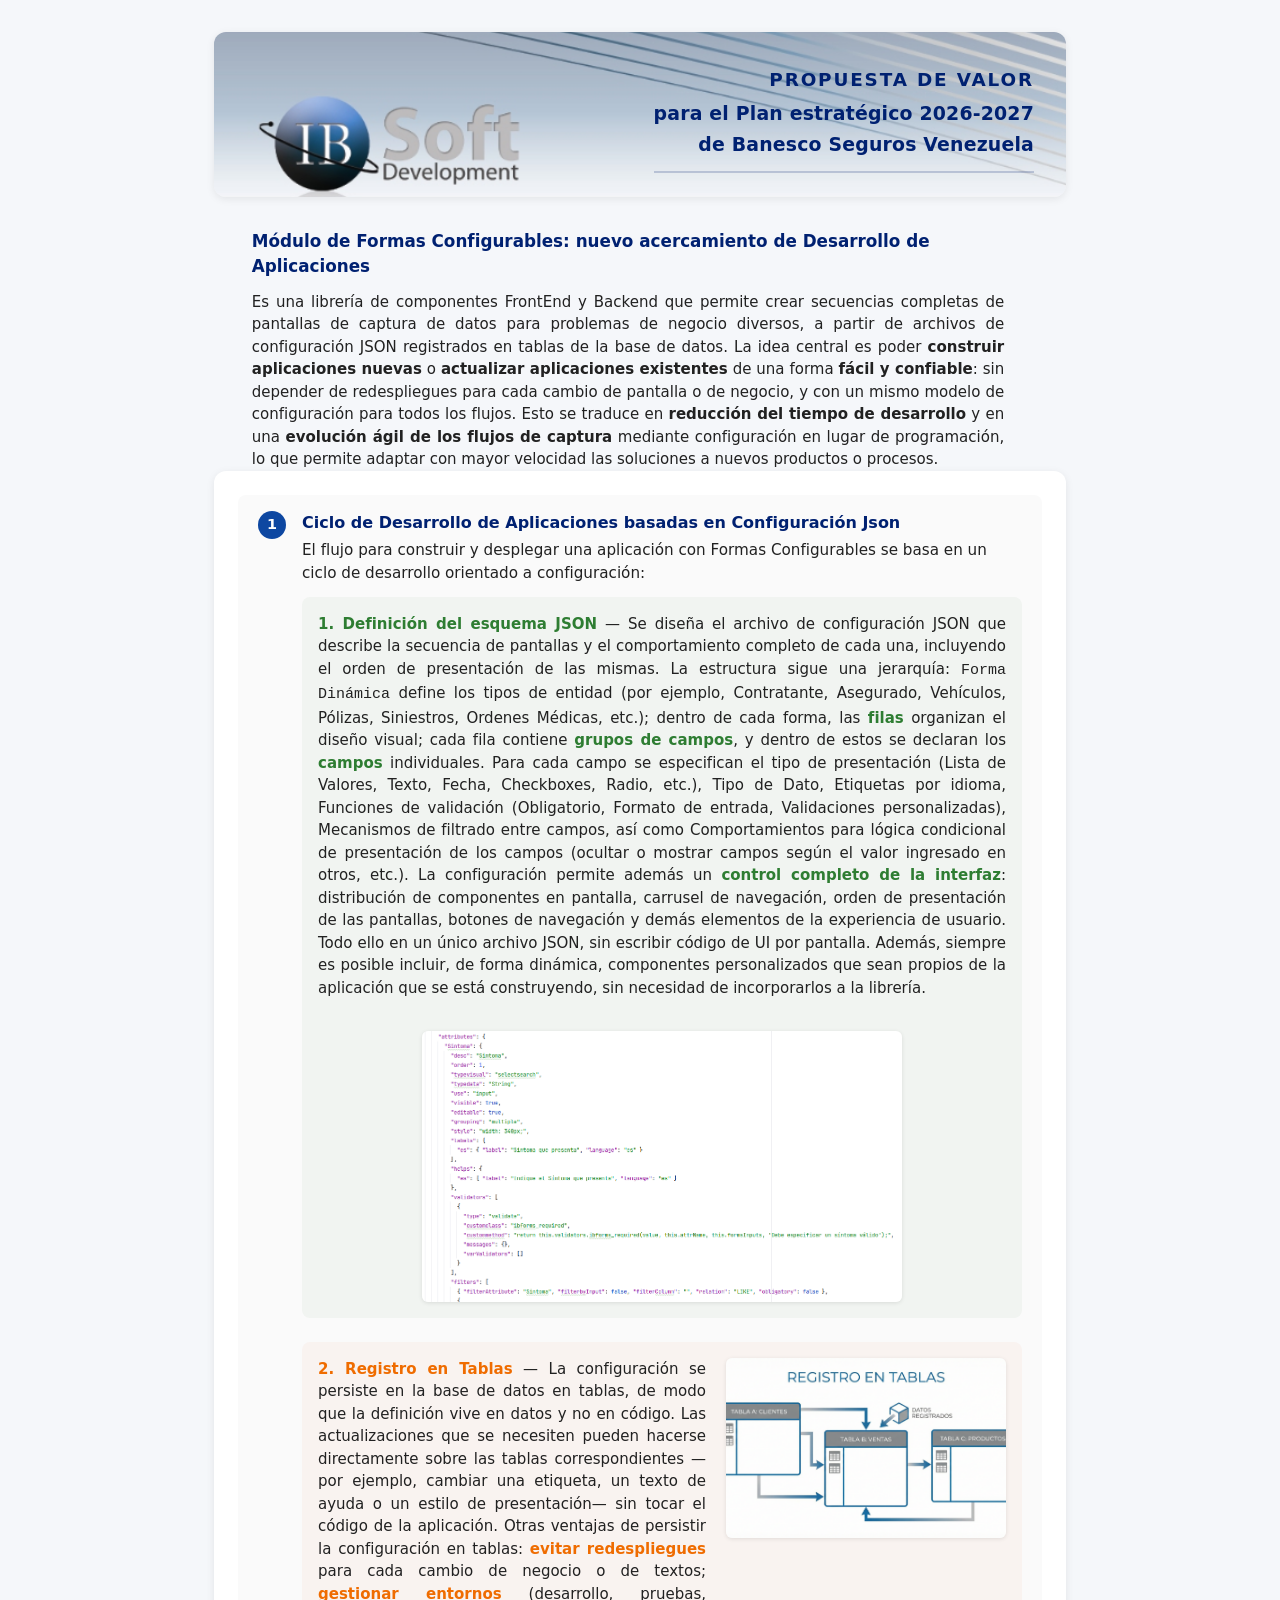
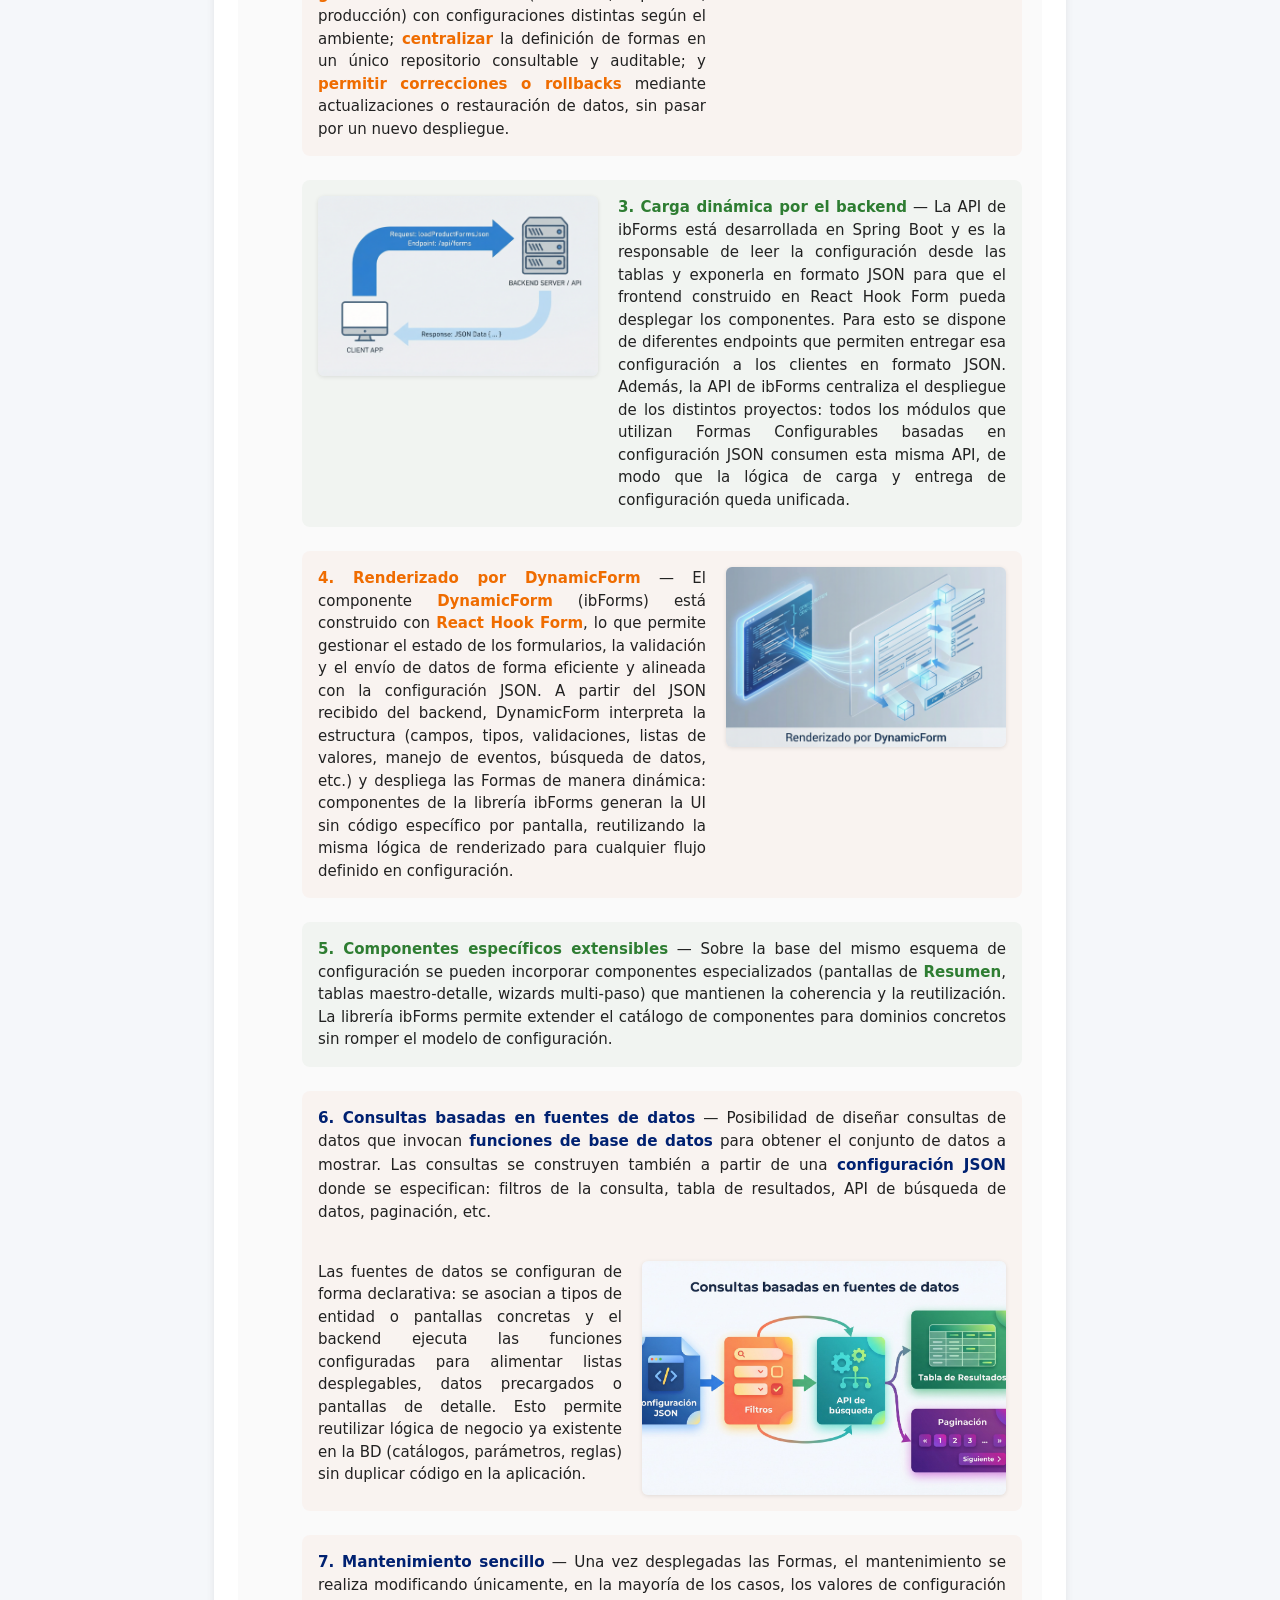
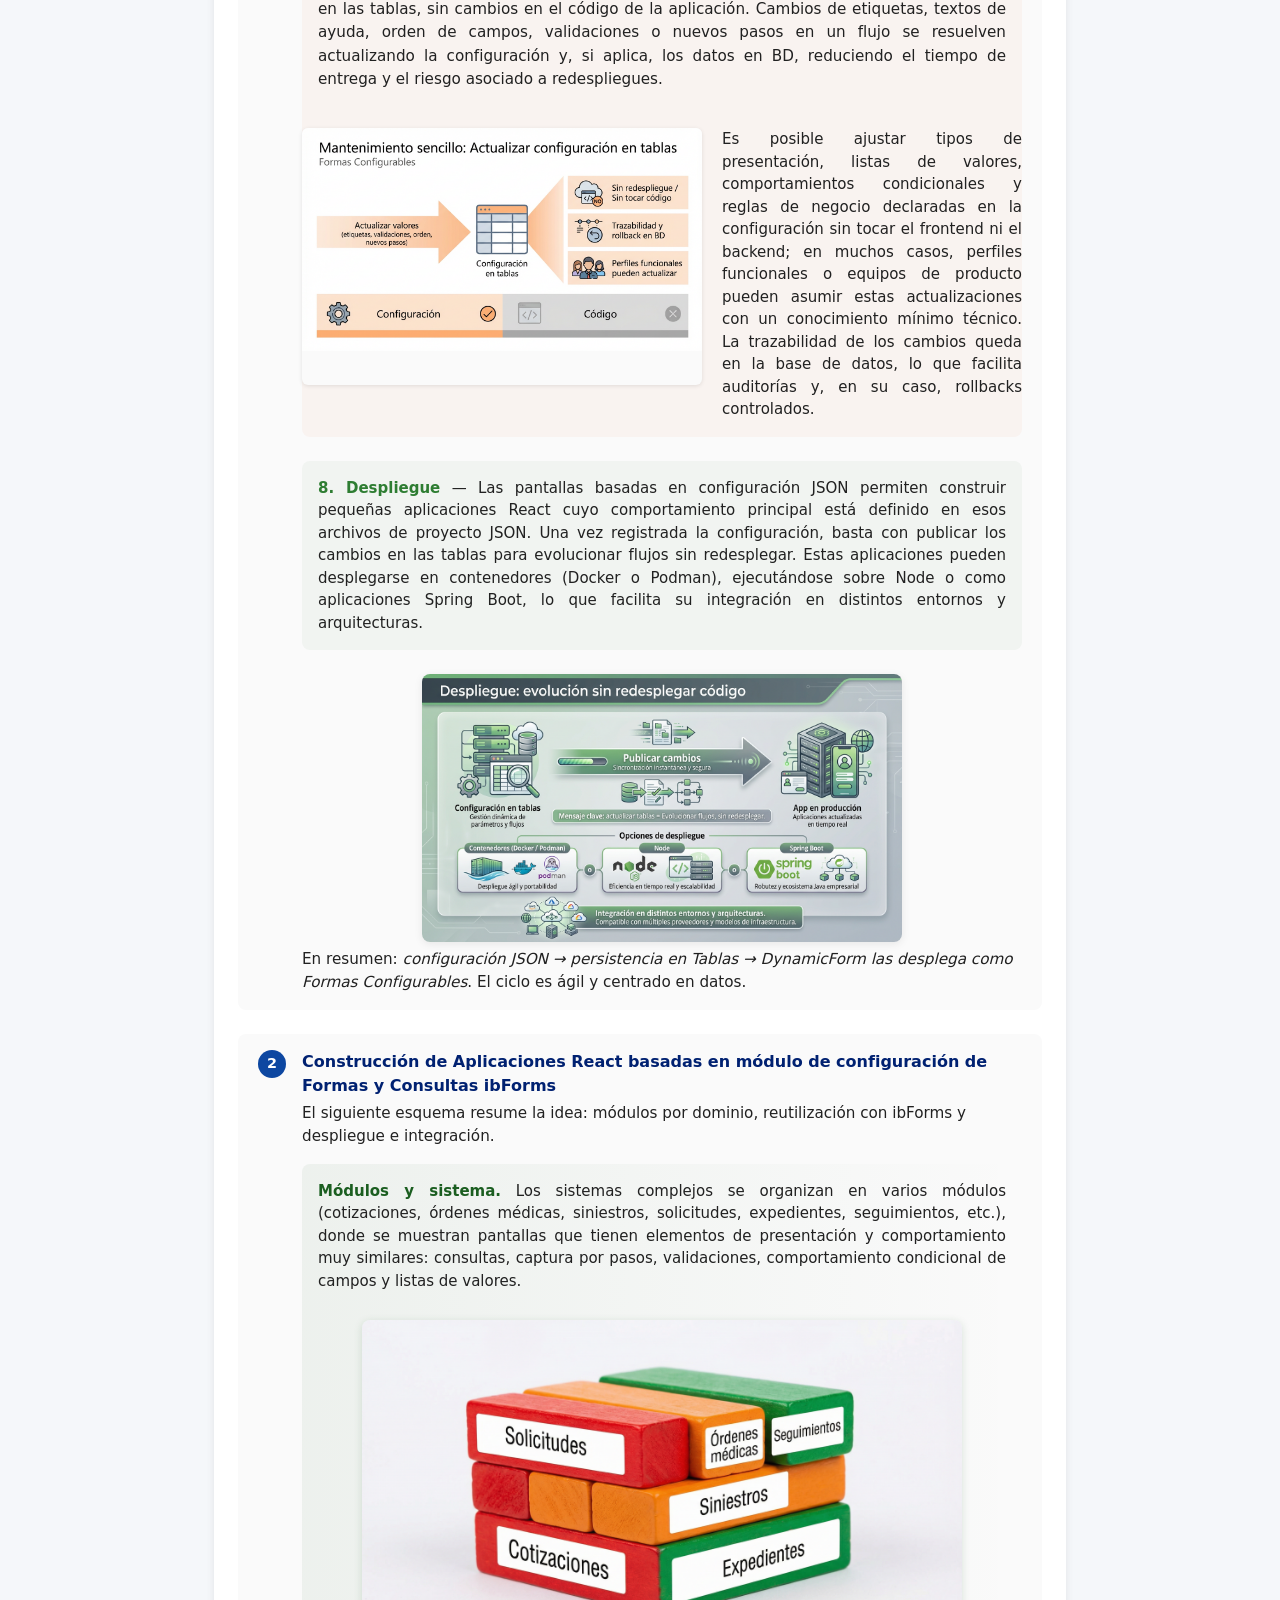
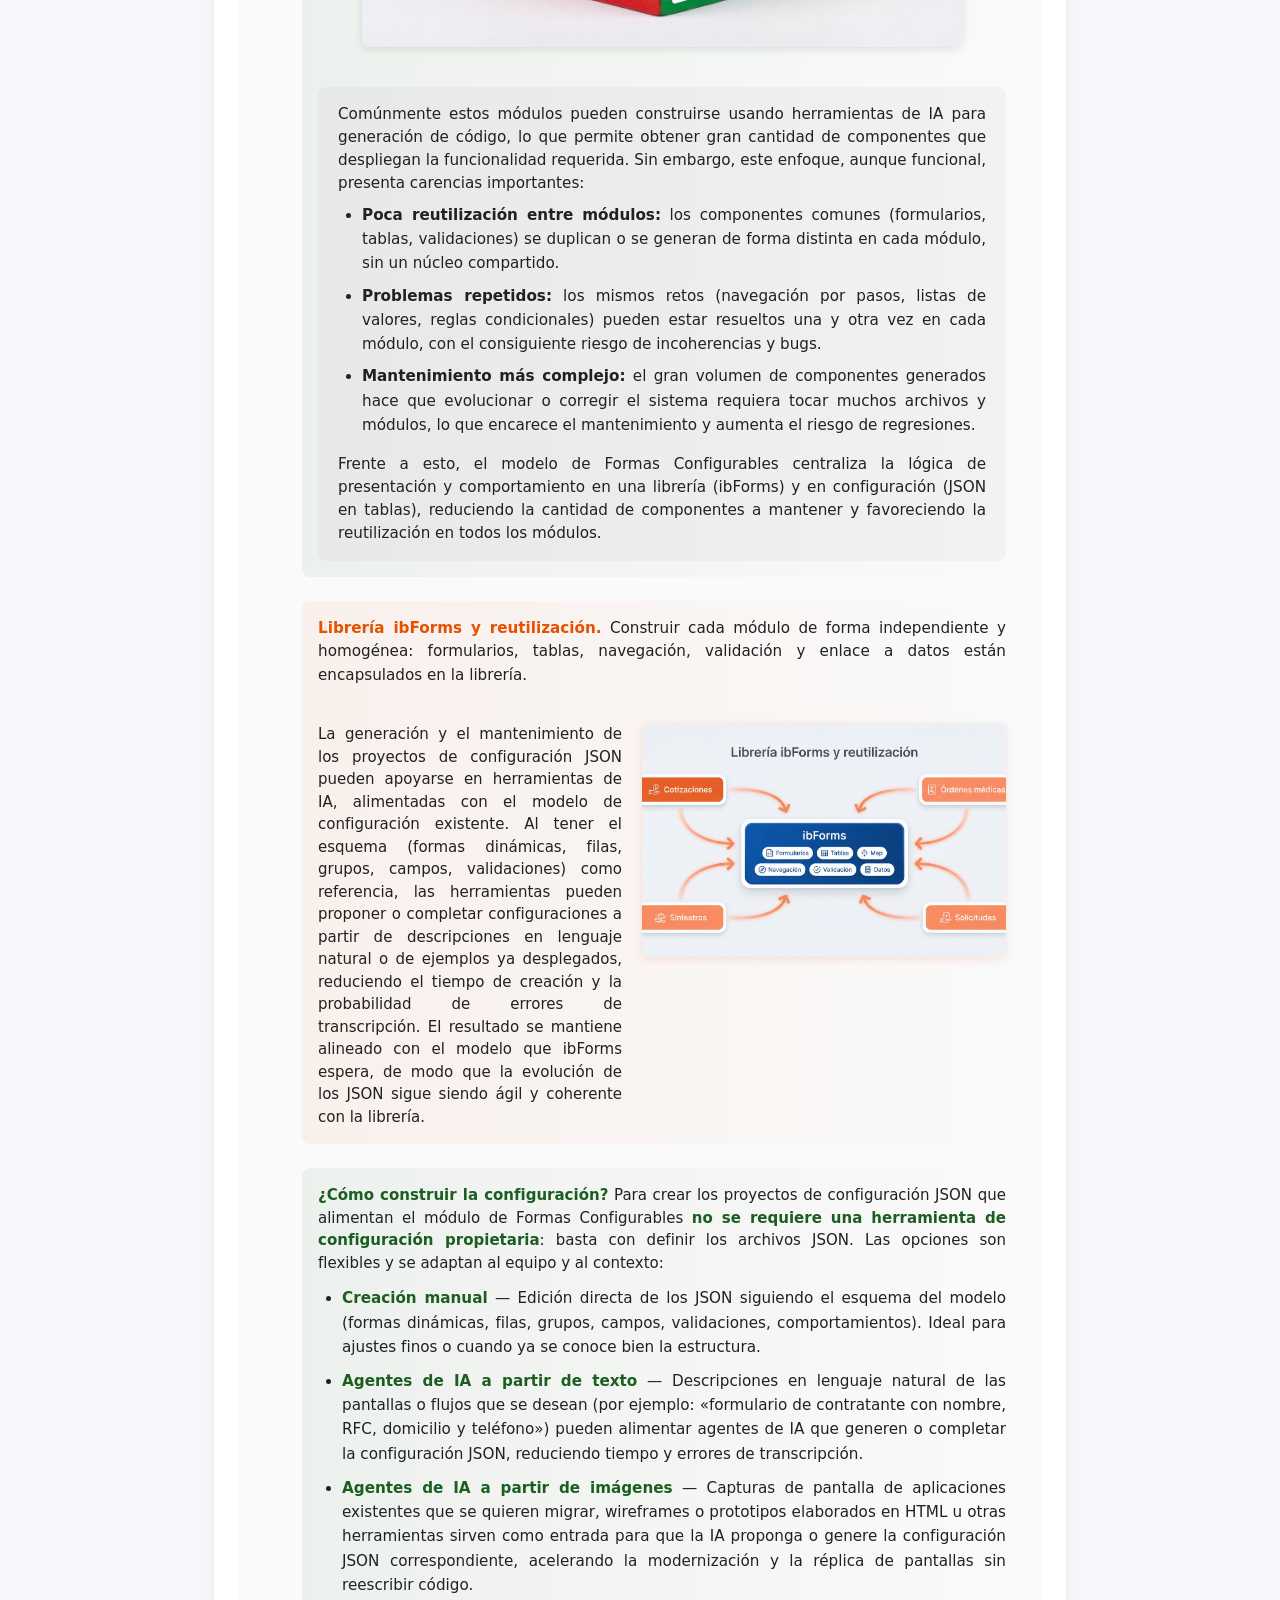
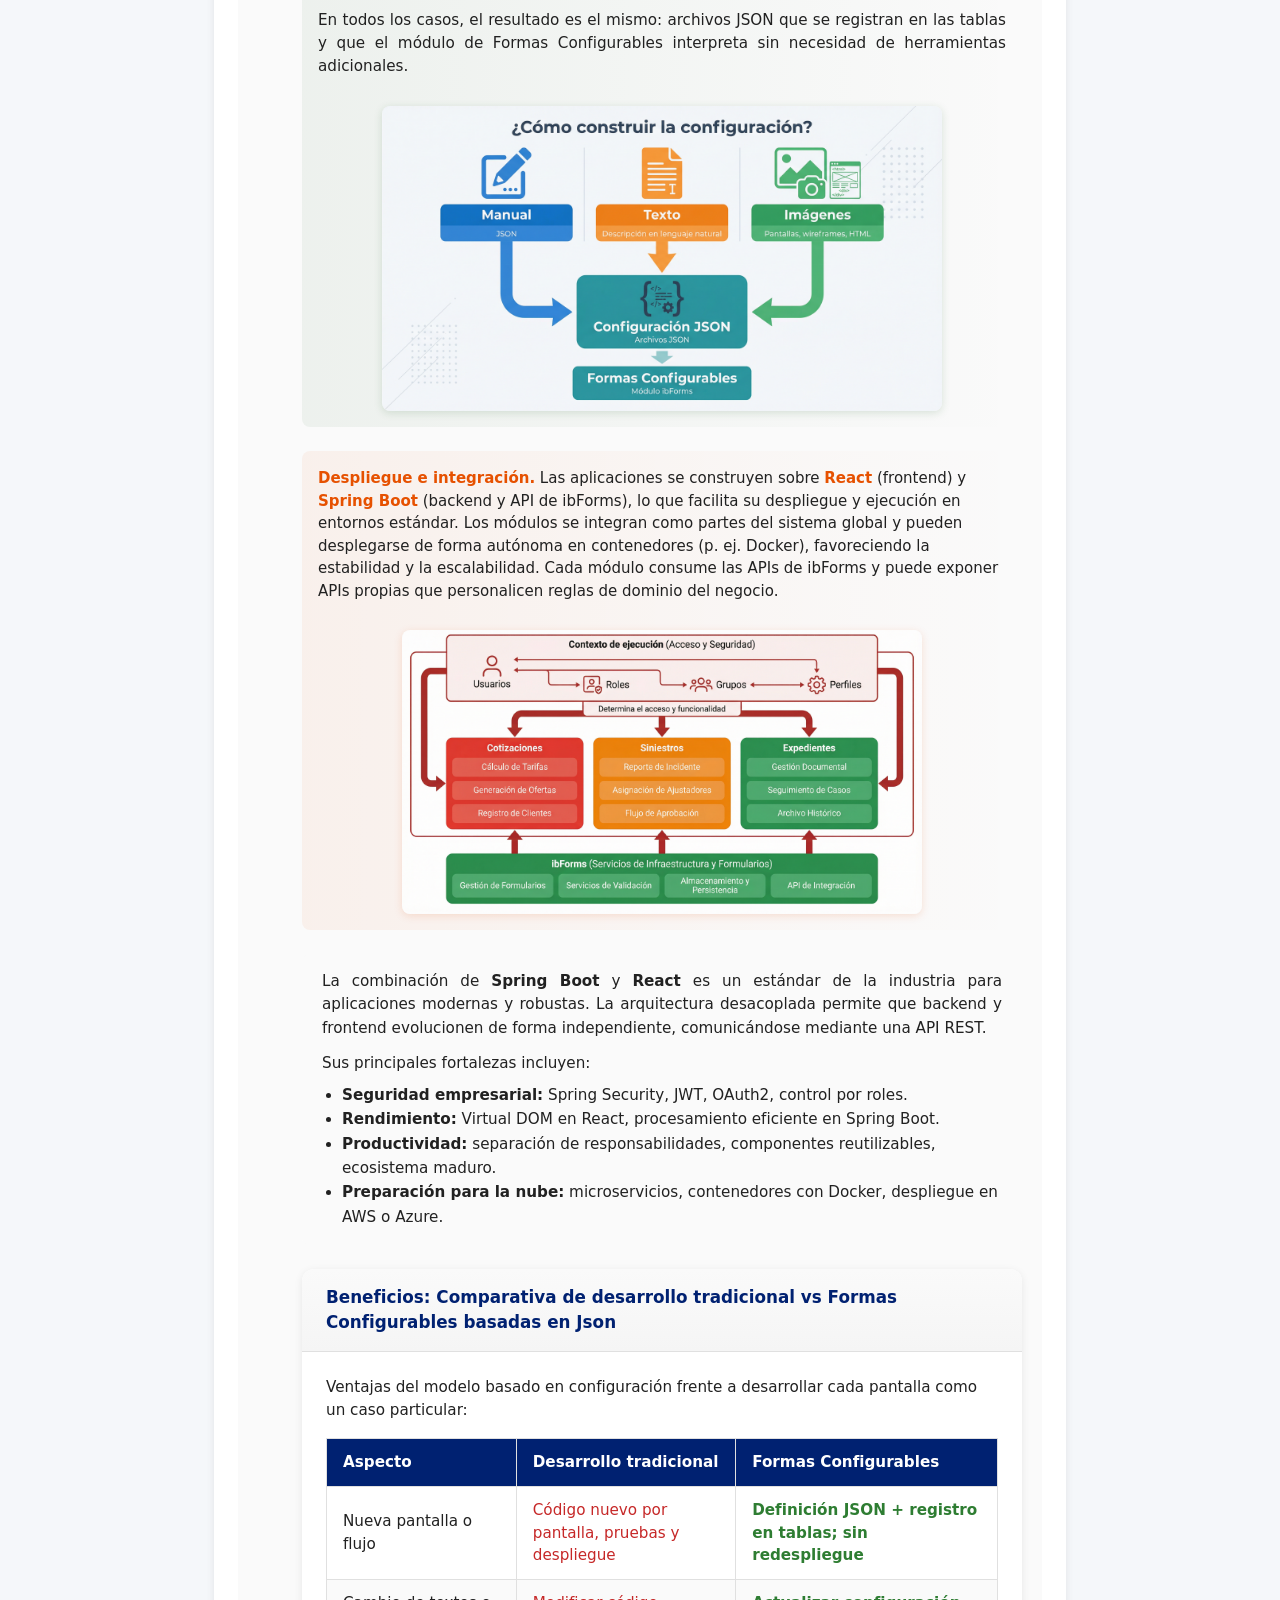
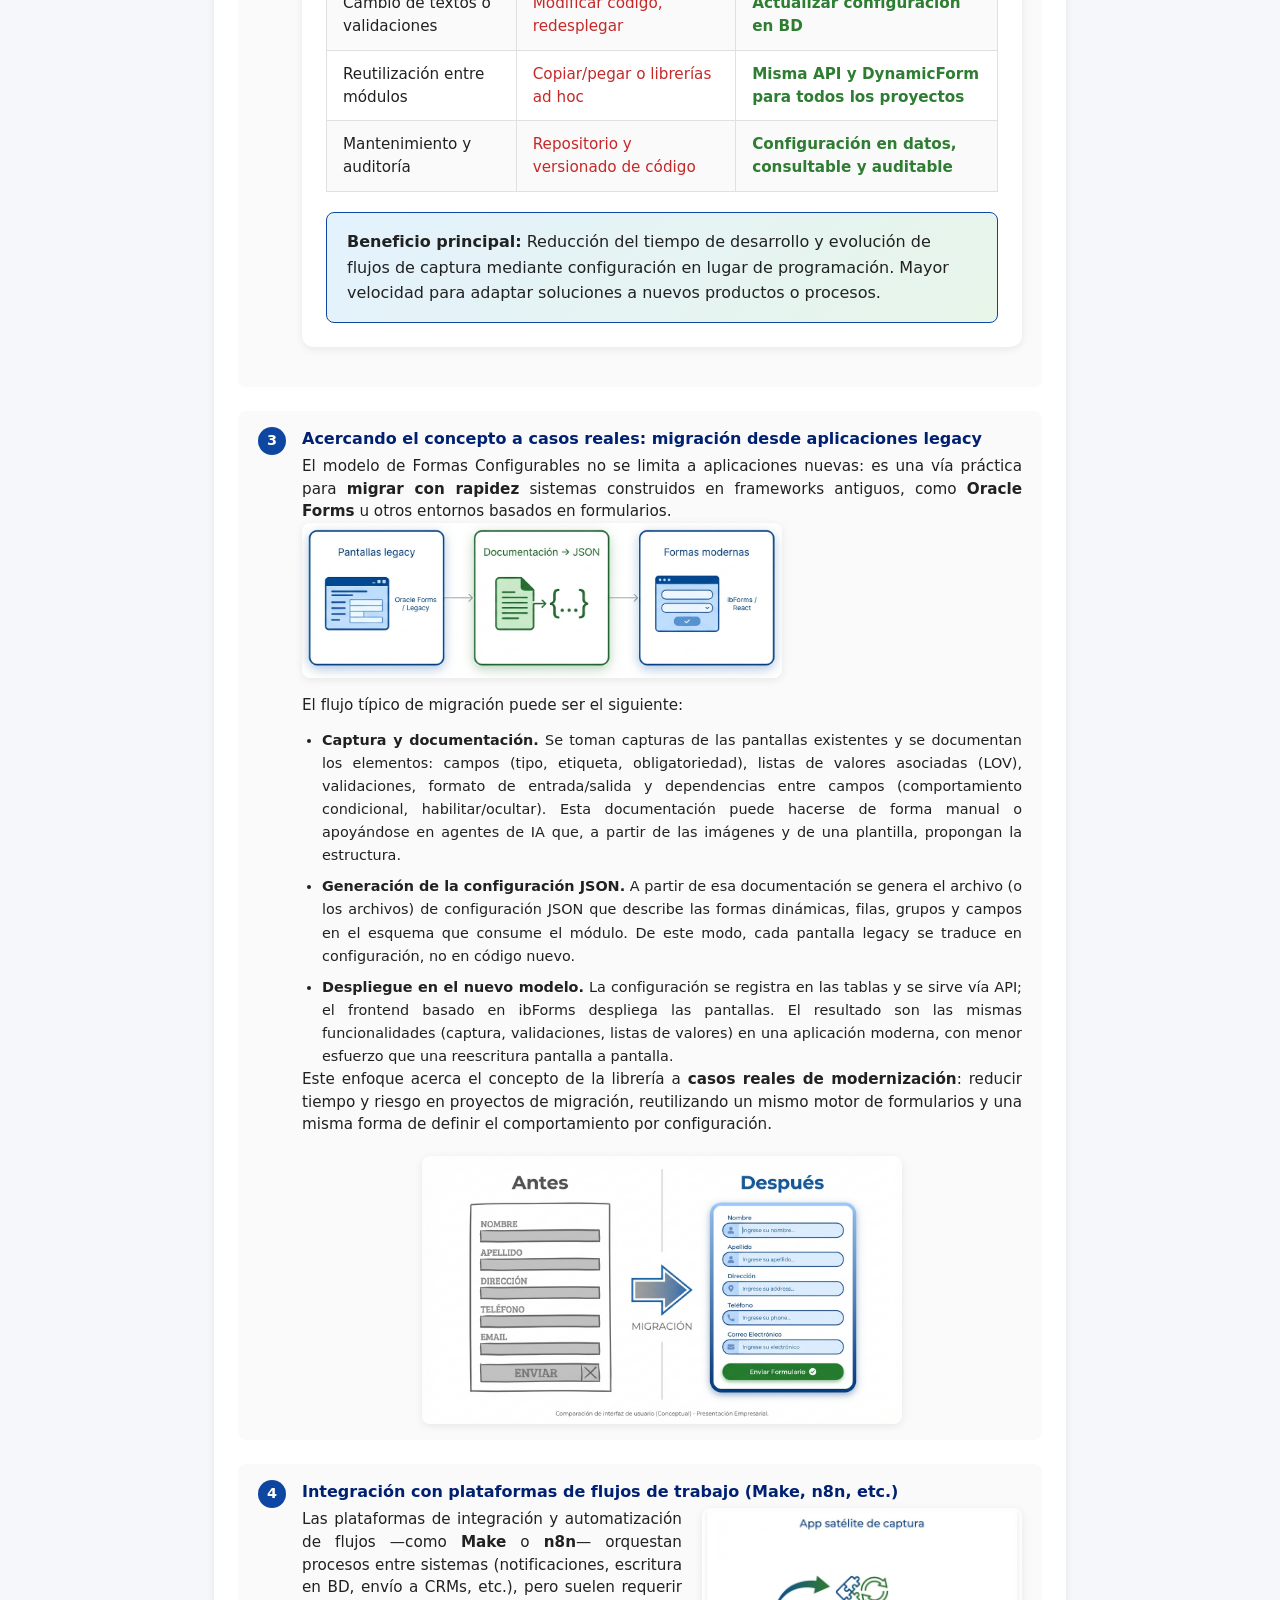
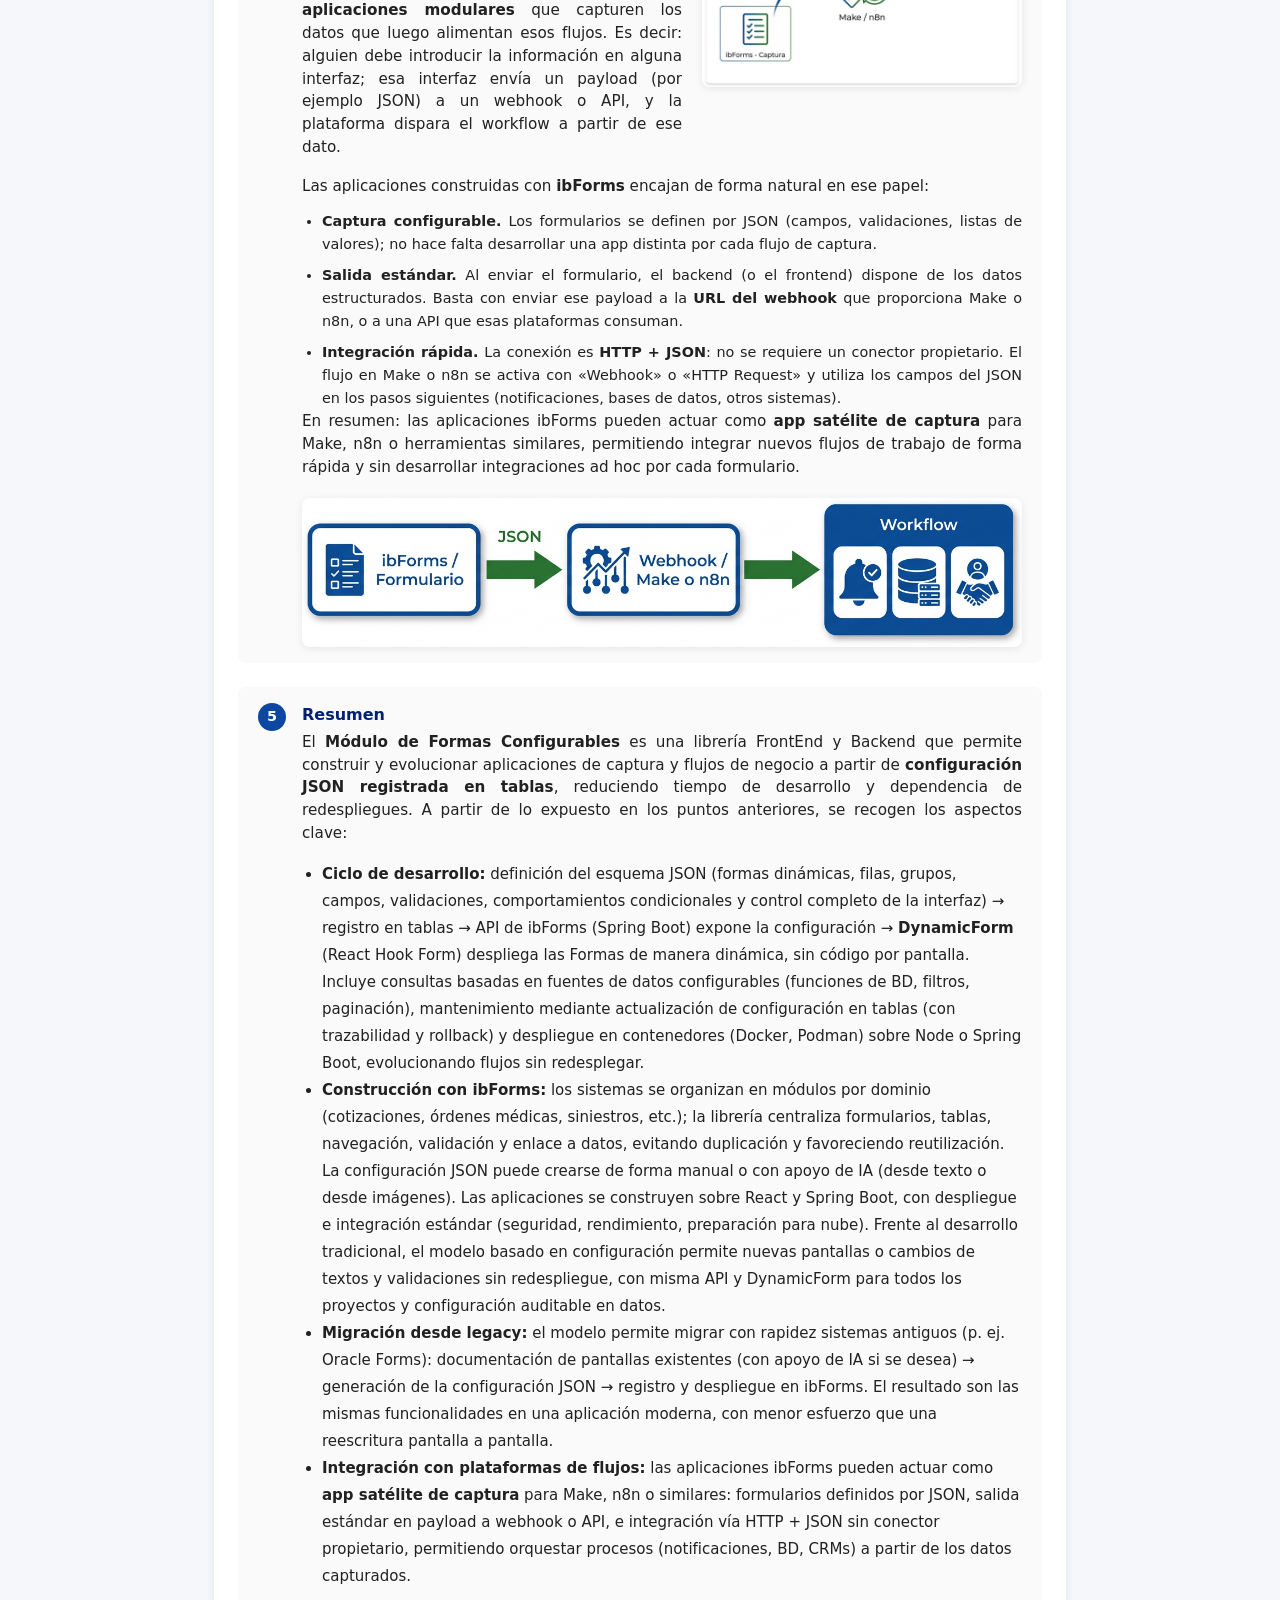
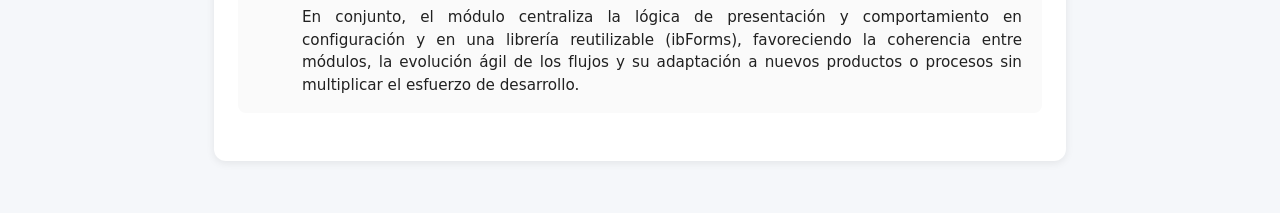
==== commit 3aa4232e: "Add files via upload" ====
--- a/index.html
+++ b/index.html
@@ -14,7 +14,7 @@
       flex-wrap: wrap;
       background-image: url('ImagenEmpresa.png');
       background-repeat: no-repeat;
-      background-position: -0.5cm calc(50% - 1cm);
+      background-position: center center;
       background-size: cover;
       min-height: 120px;
     }
@@ -22,10 +22,34 @@
       max-width: 65%;
       min-width: 200px;
       text-align: right;
-      padding: 0.5rem 0;
+      padding: 0.6rem 0 0.75rem 0;
       color: var(--primary-dark);
-    }
-    .comercial-header .title-wrap h1,
+      border-bottom: 2px solid rgba(0, 33, 113, 0.2);
+    }
+    .comercial-header .title-wrap h1 {
+      font-family: 'Segoe UI', system-ui, -apple-system, sans-serif;
+      color: var(--primary-dark);
+      font-weight: 600;
+      letter-spacing: 0.015em;
+      line-height: 1.5;
+      margin: 0;
+    }
+    .comercial-header .title-wrap h1 .header-line-1 {
+      display: block;
+      font-size: 1.15rem;
+      font-weight: 700;
+      letter-spacing: 0.1em;
+      margin-bottom: 0.35rem;
+      text-transform: uppercase;
+    }
+    .comercial-header .title-wrap h1 .header-line-2,
+    .comercial-header .title-wrap h1 .header-line-3 {
+      display: block;
+      font-size: 1.18rem;
+      font-weight: 600;
+      letter-spacing: 0.01em;
+    }
+    .comercial-header .title-wrap h1 .header-line-2 { margin-bottom: 0.2rem; }
     .comercial-header .title-wrap p {
       color: var(--primary-dark);
     }
@@ -38,6 +62,7 @@
       opacity: 0.95;
     }
     .intro-propuesta { max-width: calc(100% - 1cm - 1.5rem - 1cm); margin-left: 1cm; margin-right: 0; }
+    .intro-propuesta h2 { font-size: 1.05rem; font-weight: 600; color: var(--primary-dark); margin: 0 0 0.75rem 0; }
     .intro-propuesta p { text-align: justify; }
     .punto-clave {
       display: flex;
@@ -74,6 +99,10 @@
     }
     .punto-clave-expandido .texto p { margin-bottom: 0.75rem; }
     .punto-clave-expandido .texto p:last-of-type { margin-bottom: 0; }
+    .punto-servicios-potenciar .texto ul li { margin-bottom: 0.85rem; }
+    .punto-servicios-potenciar .texto ul li:last-child { margin-bottom: 0; }
+    .punto-caracteristicas-considerar .texto ul li { margin-bottom: 0.85rem; text-align: justify; }
+    .punto-caracteristicas-considerar .texto ul li:last-child { margin-bottom: 0; }
     .ciclo-desarrollo {
       margin: 0.75rem 0 0;
       padding-left: 1.25rem;
@@ -99,6 +128,12 @@
     .subpunto-item.subpunto-componentes .subpunto-texto { text-align: justify; }
     .subpunto-item.subpunto-consultas .subpunto-consultas-arriba { text-align: justify; }
     .subpunto-item.subpunto-consultas .subpunto-consultas-fila .subpunto-texto { text-align: justify; }
+    .subpunto-item.subpunto-mantenimiento { flex-direction: column; align-items: stretch; }
+    .subpunto-mantenimiento-arriba { margin-bottom: 1rem; font-size: 0.95rem; line-height: 1.55; color: var(--text); text-align: justify; }
+    .subpunto-mantenimiento-arriba strong { color: var(--primary-dark); }
+    .subpunto-mantenimiento-fila { display: flex; flex-direction: row; align-items: flex-start; gap: 1.25rem; margin-left: -1rem; margin-right: -1rem; width: calc(100% + 2rem); }
+    .subpunto-mantenimiento-fila .subpunto-img { flex-shrink: 0; width: 400px; height: 257px; object-fit: contain; object-position: left top; border-radius: 6px; box-shadow: 0 1px 4px rgba(0,0,0,0.1); order: 1; background: #fafafa; }
+    .subpunto-mantenimiento-fila .subpunto-texto { flex: 1; min-width: 0; margin: 0; order: 2; text-align: justify; }
     .subpunto-item.subpunto-mantenimiento .subpunto-texto { text-align: justify; }
     .subpunto-item.subpunto-despliegue .subpunto-texto { text-align: justify; }
     .subpunto-item {
@@ -264,7 +299,13 @@
     }
     .punto2-desglose li { margin-bottom: 0.5rem; }
     .punto2-desglose li:last-child { margin-bottom: 0; }
-    .punto2-item.punto2-ibforms .punto2-img { margin-top: 2cm; width: 364px; height: 234px; }
+    .punto2-item.punto2-ibforms { flex-direction: column; align-items: stretch; }
+    .punto2-ibforms-arriba { margin-bottom: 1rem; font-size: 0.95rem; line-height: 1.55; color: var(--text); text-align: justify; }
+    .punto2-ibforms-arriba strong { color: #e65100; }
+    .punto2-ibforms-fila { display: flex; flex-direction: row; align-items: flex-start; gap: 1.25rem; }
+    .punto2-ibforms-fila .punto2-texto { flex: 1; min-width: 0; margin: 0; text-align: justify; }
+    .punto2-ibforms-fila .punto2-img { flex-shrink: 0; width: 364px; height: 234px; object-fit: cover; border-radius: 6px; box-shadow: 0 2px 8px rgba(230, 81, 0, 0.15); }
+    .punto2-item.punto2-ibforms .punto2-img { margin-top: 0; }
     .punto2-item.punto2-modulos .punto2-texto { text-align: justify; }
     .punto2-item.punto2-modulos .punto2-desglose p,
     .punto2-item.punto2-modulos .punto2-desglose li { text-align: justify; }
@@ -295,6 +336,53 @@
     .comparativa-tabla tr:nth-child(even) { background: #fafafa; }
     .comparativa-tabla .check { color: var(--success); font-weight: bold; }
     .comparativa-tabla .cross { color: #c62828; }
+    .tabla-estimacion {
+      width: 100%;
+      max-width: 560px;
+      border-collapse: collapse;
+      margin: 1rem auto;
+      font-size: 0.95rem;
+    }
+    .tabla-estimacion th,
+    .tabla-estimacion td {
+      border: 1px solid var(--border);
+      padding: 0.6rem 1rem;
+      text-align: left;
+    }
+    .tabla-estimacion th {
+      background: var(--primary-dark);
+      color: white;
+      font-weight: 600;
+    }
+    .tabla-estimacion tr:nth-child(even) { background: #fafafa; }
+    .tabla-funcionalidades-portal {
+      width: 100%;
+      border-collapse: collapse;
+      margin: 1rem 0 1.25rem 0;
+      font-size: 0.9rem;
+      border-radius: var(--radius);
+      overflow: hidden;
+      box-shadow: 0 2px 10px rgba(0,0,0,0.06);
+    }
+    .tabla-funcionalidades-portal th {
+      background: var(--primary-dark);
+      color: white;
+      font-weight: 600;
+      padding: 0.75rem 1rem;
+      text-align: left;
+      border: none;
+    }
+    .tabla-funcionalidades-portal td {
+      padding: 0.65rem 1rem;
+      border-bottom: 1px solid var(--border);
+      vertical-align: top;
+      color: var(--text);
+    }
+    .tabla-funcionalidades-portal tr:last-child td { border-bottom: none; }
+    .tabla-funcionalidades-portal tr:nth-child(even) td { background: #fafafa; }
+    .tabla-funcionalidades-portal tr:hover td { background: #f5f8fa; }
+    .tabla-funcionalidades-portal .grupo-nombre { font-weight: 600; color: var(--primary-dark); white-space: nowrap; }
+    .tabla-funcionalidades-portal .grupo-items { margin: 0; padding-left: 1.1rem; line-height: 1.6; }
     .casos-uso-grid {
       display: grid;
       grid-template-columns: repeat(auto-fit, minmax(260px, 1fr));
@@ -356,6 +444,8 @@
     @media (max-width: 600px) {
       .punto2-item { flex-direction: column; align-items: center; }
       .punto2-item .punto2-img { width: 100%; max-width: 320px; height: auto; }
+      .punto2-ibforms-fila { flex-direction: column; align-items: center; }
+      .punto2-ibforms-fila .punto2-img { width: 100%; max-width: 364px; height: auto; }
       .punto3-migracion-imagenes { flex-direction: column; align-items: center; }
       .punto3-migracion-imagenes .punto3-img { width: 100%; max-width: 320px; }
       .punto4-fila-texto-imagen { flex-direction: column; align-items: center; }
@@ -369,6 +459,8 @@
       .subpunto-item.img-ampliada .subpunto-img { width: 100%; max-width: 380px; height: auto; min-height: 200px; }
       .subpunto-consultas-fila { flex-direction: column; align-items: center; }
       .subpunto-consultas-fila .subpunto-img { width: 100%; max-width: 364px; height: auto; }
+      .subpunto-mantenimiento-fila { flex-direction: column; align-items: center; margin-left: 0; margin-right: 0; width: 100%; }
+      .subpunto-mantenimiento-fila .subpunto-img { width: 100%; max-width: 400px; height: auto; }
     }
   </style>
 </head>
@@ -376,14 +468,13 @@
   <div class="app-wrap">
     <header class="flow-header comercial-header">
       <div class="title-wrap">
-        <h1>Módulo de Formas Configurables</h1>
-        <p class="header-tagline">Secuencias de captura de datos definidas por configuración — desarrollo ágil y evolución sin redespliegue.</p>
+        <h1><span class="header-line-1">Propuesta de Valor</span><span class="header-line-2">para el Plan estratégico 2026-2027</span><span class="header-line-3">de Banesco Seguros Venezuela</span></h1>
       </div>
     </header>
 
     <div class="intro intro-propuesta">
-      <h2>Propuesta de valor</h2>
-      <p>El <strong>Módulo de Formas Configurables</strong> permite crear secuencias completas de pantallas de captura de datos para problemas de negocio diversos, a partir de archivos de configuración JSON registrados en tablas de la base de datos. La idea central es poder <strong>construir aplicaciones nuevas</strong> o <strong>actualizar aplicaciones existentes</strong> de una forma <strong>fácil y confiable</strong>: sin depender de redespliegues para cada cambio de pantalla o de negocio, y con un mismo modelo de configuración para todos los flujos. Esto se traduce en <strong>reducción del tiempo de desarrollo</strong> y en una <strong>evolución ágil de los flujos de captura</strong> mediante configuración en lugar de programación, lo que permite adaptar con mayor velocidad las soluciones a nuevos productos o procesos.</p>
+      <h2>Módulo de Formas Configurables: nuevo acercamiento de Desarrollo de Aplicaciones</h2>
+      <p>Es una librería de componentes FrontEnd y Backend que permite crear secuencias completas de pantallas de captura de datos para problemas de negocio diversos, a partir de archivos de configuración JSON registrados en tablas de la base de datos. La idea central es poder <strong>construir aplicaciones nuevas</strong> o <strong>actualizar aplicaciones existentes</strong> de una forma <strong>fácil y confiable</strong>: sin depender de redespliegues para cada cambio de pantalla o de negocio, y con un mismo modelo de configuración para todos los flujos. Esto se traduce en <strong>reducción del tiempo de desarrollo</strong> y en una <strong>evolución ágil de los flujos de captura</strong> mediante configuración en lugar de programación, lo que permite adaptar con mayor velocidad las soluciones a nuevos productos o procesos.</p>
     </div>
 
     <div class="card">
@@ -435,8 +526,14 @@
                 </div>
               </div>
               <div class="subpunto-item subpunto-mantenimiento p1-naranja">
-                <div class="subpunto-texto">
-                  <strong>7. Mantenimiento sencillo</strong> — Una vez desplegadas las Formas, el mantenimiento se realiza modificando únicamente, en la mayoría de los casos, los valores de configuración en las tablas, sin cambios en el código de la aplicación. Cambios de etiquetas, textos de ayuda, orden de campos, validaciones o nuevos pasos en un flujo se resuelven actualizando la configuración y, si aplica, los datos en BD, reduciendo el tiempo de entrega y el riesgo asociado a redespliegues. Es posible ajustar tipos de presentación, listas de valores, comportamientos condicionales y reglas de negocio declaradas en la configuración sin tocar el frontend ni el backend; en muchos casos, perfiles funcionales o equipos de producto pueden asumir estas actualizaciones con un conocimiento mínimo técnico. La trazabilidad de los cambios queda en la base de datos, lo que facilita auditorías y, en su caso, rollbacks controlados.
+                <div class="subpunto-mantenimiento-arriba">
+                  <strong>7. Mantenimiento sencillo</strong> — Una vez desplegadas las Formas, el mantenimiento se realiza modificando únicamente, en la mayoría de los casos, los valores de configuración en las tablas, sin cambios en el código de la aplicación. Cambios de etiquetas, textos de ayuda, orden de campos, validaciones o nuevos pasos en un flujo se resuelven actualizando la configuración y, si aplica, los datos en BD, reduciendo el tiempo de entrega y el riesgo asociado a redespliegues.
+                </div>
+                <div class="subpunto-mantenimiento-fila">
+                  <img src="subpunto-07-mantenimiento-sencillo.png" alt="Mantenimiento sencillo: actualizar configuración en tablas, sin tocar código; trazabilidad y rollback" class="subpunto-img">
+                  <div class="subpunto-texto">
+                    Es posible ajustar tipos de presentación, listas de valores, comportamientos condicionales y reglas de negocio declaradas en la configuración sin tocar el frontend ni el backend; en muchos casos, perfiles funcionales o equipos de producto pueden asumir estas actualizaciones con un conocimiento mínimo técnico. La trazabilidad de los cambios queda en la base de datos, lo que facilita auditorías y, en su caso, rollbacks controlados.
+                  </div>
                 </div>
               </div>
               <div class="subpunto-item subpunto-despliegue p1-verde">
@@ -445,7 +542,7 @@
                 </div>
               </div>
               <div class="ilustracion-despliegue" style="text-align: center; margin-top: 1.25rem;">
-                <img src="despliegue-successful-launch.png" alt="Despliegue: app en producción, sin redespliegue de código" style="max-width: 100%; width: 480px; height: auto; border-radius: 8px; box-shadow: 0 2px 8px rgba(0,0,0,0.08);">
+                <img src="despliegue-evolucion-sin-redeploy.png" alt="Despliegue: configuración en tablas, publicar cambios sin redesplegar; contenedores Docker/Podman, Node o Spring Boot; integración en distintos entornos" style="max-width: 100%; width: 480px; height: auto; border-radius: 8px; box-shadow: 0 2px 8px rgba(0,0,0,0.08);">
               </div>
             </div>
             <p>En resumen: <em>configuración JSON → persistencia en Tablas → DynamicForm las desplega como Formas Configurables</em>. El ciclo es ágil y centrado en datos.</p>
@@ -473,10 +570,15 @@
                   <p>Frente a esto, el modelo de Formas Configurables centraliza la lógica de presentación y comportamiento en una librería (ibForms) y en configuración (JSON en tablas), reduciendo la cantidad de componentes a mantener y favoreciendo la reutilización en todos los módulos.</p>
                 </div>
               </div>
-              <div class="punto2-item punto2-ibforms item-naranja img-derecha">
-                <img src="punto2-ibforms-reutilizacion.png" alt="ibForms y reutilización" class="punto2-img">
-                <div class="punto2-texto">
-                  <strong>Librería ibForms y reutilización.</strong> Construir cada módulo de forma independiente y homogénea: formularios, tablas, navegación, validación y enlace a datos están encapsulados en la librería. La generación y el mantenimiento de los proyectos de configuración JSON pueden apoyarse en herramientas de IA, alimentadas con el modelo de configuración existente.
+              <div class="punto2-item punto2-ibforms item-naranja">
+                <div class="punto2-ibforms-arriba">
+                  <strong>Librería ibForms y reutilización.</strong> Construir cada módulo de forma independiente y homogénea: formularios, tablas, navegación, validación y enlace a datos están encapsulados en la librería.
+                </div>
+                <div class="punto2-ibforms-fila">
+                  <div class="punto2-texto">
+                    La generación y el mantenimiento de los proyectos de configuración JSON pueden apoyarse en herramientas de IA, alimentadas con el modelo de configuración existente. Al tener el esquema (formas dinámicas, filas, grupos, campos, validaciones) como referencia, las herramientas pueden proponer o completar configuraciones a partir de descripciones en lenguaje natural o de ejemplos ya desplegados, reduciendo el tiempo de creación y la probabilidad de errores de transcripción. El resultado se mantiene alineado con el modelo que ibForms espera, de modo que la evolución de los JSON sigue siendo ágil y coherente con la librería.
+                  </div>
+                  <img src="punto2-ibforms-reutilizacion.png" alt="ibForms y reutilización" class="punto2-img">
                 </div>
               </div>
               <div class="punto2-item punto2-como-construir item-verde img-abajo">
@@ -511,7 +613,7 @@
             <div class="card" style="margin-top: 1.5rem;">
               <div class="card-header">Beneficios: Comparativa de desarrollo tradicional vs Formas Configurables basadas en Json</div>
               <div class="card-body">
-                <p style="margin-bottom: 0.75rem; color: var(--text);">Ventajas del modelo basado en configuración frente a desarrollar cada pantalla a mano:</p>
+                <p style="margin-bottom: 0.75rem; color: var(--text);">Ventajas del modelo basado en configuración frente a desarrollar cada pantalla como un caso particular:</p>
                 <table class="comparativa-tabla">
                   <thead>
                     <tr>
@@ -573,7 +675,7 @@
           <div class="texto">
             <h4>Integración con plataformas de flujos de trabajo (Make, n8n, etc.)</h4>
             <div class="punto4-fila-texto-imagen">
-              <p class="punto4-texto">Las plataformas de integración y automatización de flujos —como <strong>Make</strong> o <strong>n8n</strong>— orquestan procesos entre sistemas (notificaciones, escritura en BD, envío a CRMs, etc.), pero suelen requerir <strong>aplicaciones satélite</strong> que capturen los datos que luego alimentan esos flujos. Es decir: alguien debe introducir la información en alguna interfaz; esa interfaz envía un payload (por ejemplo JSON) a un webhook o API, y la plataforma dispara el workflow a partir de ese dato.</p>
+              <p class="punto4-texto">Las plataformas de integración y automatización de flujos —como <strong>Make</strong> o <strong>n8n</strong>— orquestan procesos entre sistemas (notificaciones, escritura en BD, envío a CRMs, etc.), pero suelen requerir <strong>aplicaciones modulares</strong> que capturen los datos que luego alimentan esos flujos. Es decir: alguien debe introducir la información en alguna interfaz; esa interfaz envía un payload (por ejemplo JSON) a un webhook o API, y la plataforma dispara el workflow a partir de ese dato.</p>
               <div class="punto4-img-wrap"><img src="integracion-flujos-satelite.png" alt="ibForms como app satélite de captura para Make / n8n"></div>
             </div>
             <p>Las aplicaciones construidas con <strong>ibForms</strong> encajan de forma natural en ese papel:</p>
@@ -589,47 +691,21 @@
           </div>
         </div>
 
-      </div>
-    </div>
-
-    <div class="card">
-      <div class="card-header">Casos de uso y beneficiarios</div>
-      <div class="card-body">
-        <p style="margin-bottom: 0.5rem; color: var(--text);">El módulo resulta especialmente útil en:</p>
-        <div class="casos-uso-grid">
-          <div class="caso-uso-card">
-            <h4>Cotizadores y emisión</h4>
-            <p>Flujos de cotización por producto (personas, vehículo, pymes) con pasos configurables, validaciones y resumen, sin desarrollar una app por producto.</p>
-          </div>
-          <div class="caso-uso-card">
-            <h4>Solicitudes y expedientes</h4>
-            <p>Captura de solicitudes, órdenes médicas, siniestros o seguimientos con formularios y tablas que se adaptan por tipo de proceso.</p>
-          </div>
-          <div class="caso-uso-card">
-            <h4>Equipos de producto y operaciones</h4>
-            <p>Evolución de pantallas y textos sin depender de TI para cada cambio; la configuración se ajusta en datos.</p>
-          </div>
-          <div class="caso-uso-card">
-            <h4>Integración en ecosistemas</h4>
-            <p>Módulos desplegables en contenedores que consumen la API de ibForms y se integran con el resto del sistema.</p>
+        <div class="punto-clave texto-justificado">
+          <span class="numero">5</span>
+          <div class="texto">
+            <h4>Resumen</h4>
+            <p style="margin: 0 0 1rem 0; color: var(--text); text-align: justify;">El <strong>Módulo de Formas Configurables</strong> es una librería FrontEnd y Backend que permite construir y evolucionar aplicaciones de captura y flujos de negocio a partir de <strong>configuración JSON registrada en tablas</strong>, reduciendo tiempo de desarrollo y dependencia de redespliegues. A partir de lo expuesto en los puntos anteriores, se recogen los aspectos clave:</p>
+            <ul style="line-height: 1.8; color: var(--text); padding-left: 1.25rem; margin: 0;">
+              <li><strong>Ciclo de desarrollo:</strong> definición del esquema JSON (formas dinámicas, filas, grupos, campos, validaciones, comportamientos condicionales y control completo de la interfaz) → registro en tablas → API de ibForms (Spring Boot) expone la configuración → <strong>DynamicForm</strong> (React Hook Form) despliega las Formas de manera dinámica, sin código por pantalla. Incluye consultas basadas en fuentes de datos configurables (funciones de BD, filtros, paginación), mantenimiento mediante actualización de configuración en tablas (con trazabilidad y rollback) y despliegue en contenedores (Docker, Podman) sobre Node o Spring Boot, evolucionando flujos sin redesplegar.</li>
+              <li><strong>Construcción con ibForms:</strong> los sistemas se organizan en módulos por dominio (cotizaciones, órdenes médicas, siniestros, etc.); la librería centraliza formularios, tablas, navegación, validación y enlace a datos, evitando duplicación y favoreciendo reutilización. La configuración JSON puede crearse de forma manual o con apoyo de IA (desde texto o desde imágenes). Las aplicaciones se construyen sobre React y Spring Boot, con despliegue e integración estándar (seguridad, rendimiento, preparación para nube). Frente al desarrollo tradicional, el modelo basado en configuración permite nuevas pantallas o cambios de textos y validaciones sin redespliegue, con misma API y DynamicForm para todos los proyectos y configuración auditable en datos.</li>
+              <li><strong>Migración desde legacy:</strong> el modelo permite migrar con rapidez sistemas antiguos (p. ej. Oracle Forms): documentación de pantallas existentes (con apoyo de IA si se desea) → generación de la configuración JSON → registro y despliegue en ibForms. El resultado son las mismas funcionalidades en una aplicación moderna, con menor esfuerzo que una reescritura pantalla a pantalla.</li>
+              <li><strong>Integración con plataformas de flujos:</strong> las aplicaciones ibForms pueden actuar como <strong>app satélite de captura</strong> para Make, n8n o similares: formularios definidos por JSON, salida estándar en payload a webhook o API, e integración vía HTTP + JSON sin conector propietario, permitiendo orquestar procesos (notificaciones, BD, CRMs) a partir de los datos capturados.</li>
+            </ul>
+            <p style="margin: 1rem 0 0; color: var(--text); text-align: justify; font-size: 0.95rem;">En conjunto, el módulo centraliza la lógica de presentación y comportamiento en configuración y en una librería reutilizable (ibForms), favoreciendo la coherencia entre módulos, la evolución ágil de los flujos y su adaptación a nuevos productos o procesos sin multiplicar el esfuerzo de desarrollo.</p>
           </div>
         </div>
-      </div>
-    </div>
 
-    <div class="card">
-      <div class="card-header">Resumen</div>
-      <div class="card-body">
-        <p style="margin: 0 0 1rem 0; color: var(--text); text-align: justify;">El <strong>Módulo de Formas Configurables</strong> permite construir y evolucionar aplicaciones de captura y flujos de negocio a partir de configuración (JSON en tablas), reduciendo tiempo de desarrollo y dependencia de redespliegues. A continuación se recogen los puntos clave de la propuesta:</p>
-        <ul style="line-height: 1.8; color: var(--text); padding-left: 1.25rem; margin: 0;">
-          <li><strong>Ciclo de desarrollo basado en JSON:</strong> definición del esquema → registro en tablas → API de ibForms (Spring Boot) expone la configuración → el frontend (React / DynamicForm) despliega las Formas de manera dinámica, sin código específico por pantalla.</li>
-          <li><strong>Definición JSON con control completo de interfaz:</strong> tipos de presentación, validaciones, listas de valores, comportamientos condicionales, orden de pantallas, distribución de componentes y navegación; además, es posible incluir componentes personalizados propios de la aplicación sin incorporarlos a la librería.</li>
-          <li><strong>Consultas de datos mediante funciones de BD configurables:</strong> las fuentes de datos se definen por configuración (filtros, tabla de resultados, API de búsqueda, paginación), reutilizando lógica ya existente en la base de datos.</li>
-          <li><strong>Mantenimiento ágil:</strong> en la mayoría de los casos, los cambios se realizan actualizando la configuración en las tablas, sin redespliegue; perfiles funcionales pueden asumir muchas de estas actualizaciones, con trazabilidad y posibilidad de rollback.</li>
-          <li><strong>Extensibilidad:</strong> la librería ibForms permite extender el catálogo de componentes (pantallas de Resumen, tablas maestro-detalle, wizards) para dominios concretos, manteniendo el mismo modelo de configuración.</li>
-          <li><strong>Casos de uso amplios:</strong> aplicaciones nuevas, migración desde legacy (p. ej. Oracle Forms) y actuación como app satélite de captura para plataformas de flujos (Make, n8n), con integración vía HTTP y JSON.</li>
-        </ul>
-        <p style="margin: 1rem 0 0; color: var(--text); text-align: justify; font-size: 0.95rem;">En conjunto, el módulo ofrece una vía práctica para centralizar la lógica de presentación y comportamiento en configuración y en una librería reutilizable, favoreciendo la coherencia entre módulos y la evolución ágil de los flujos de negocio.</p>
       </div>
     </div>
 
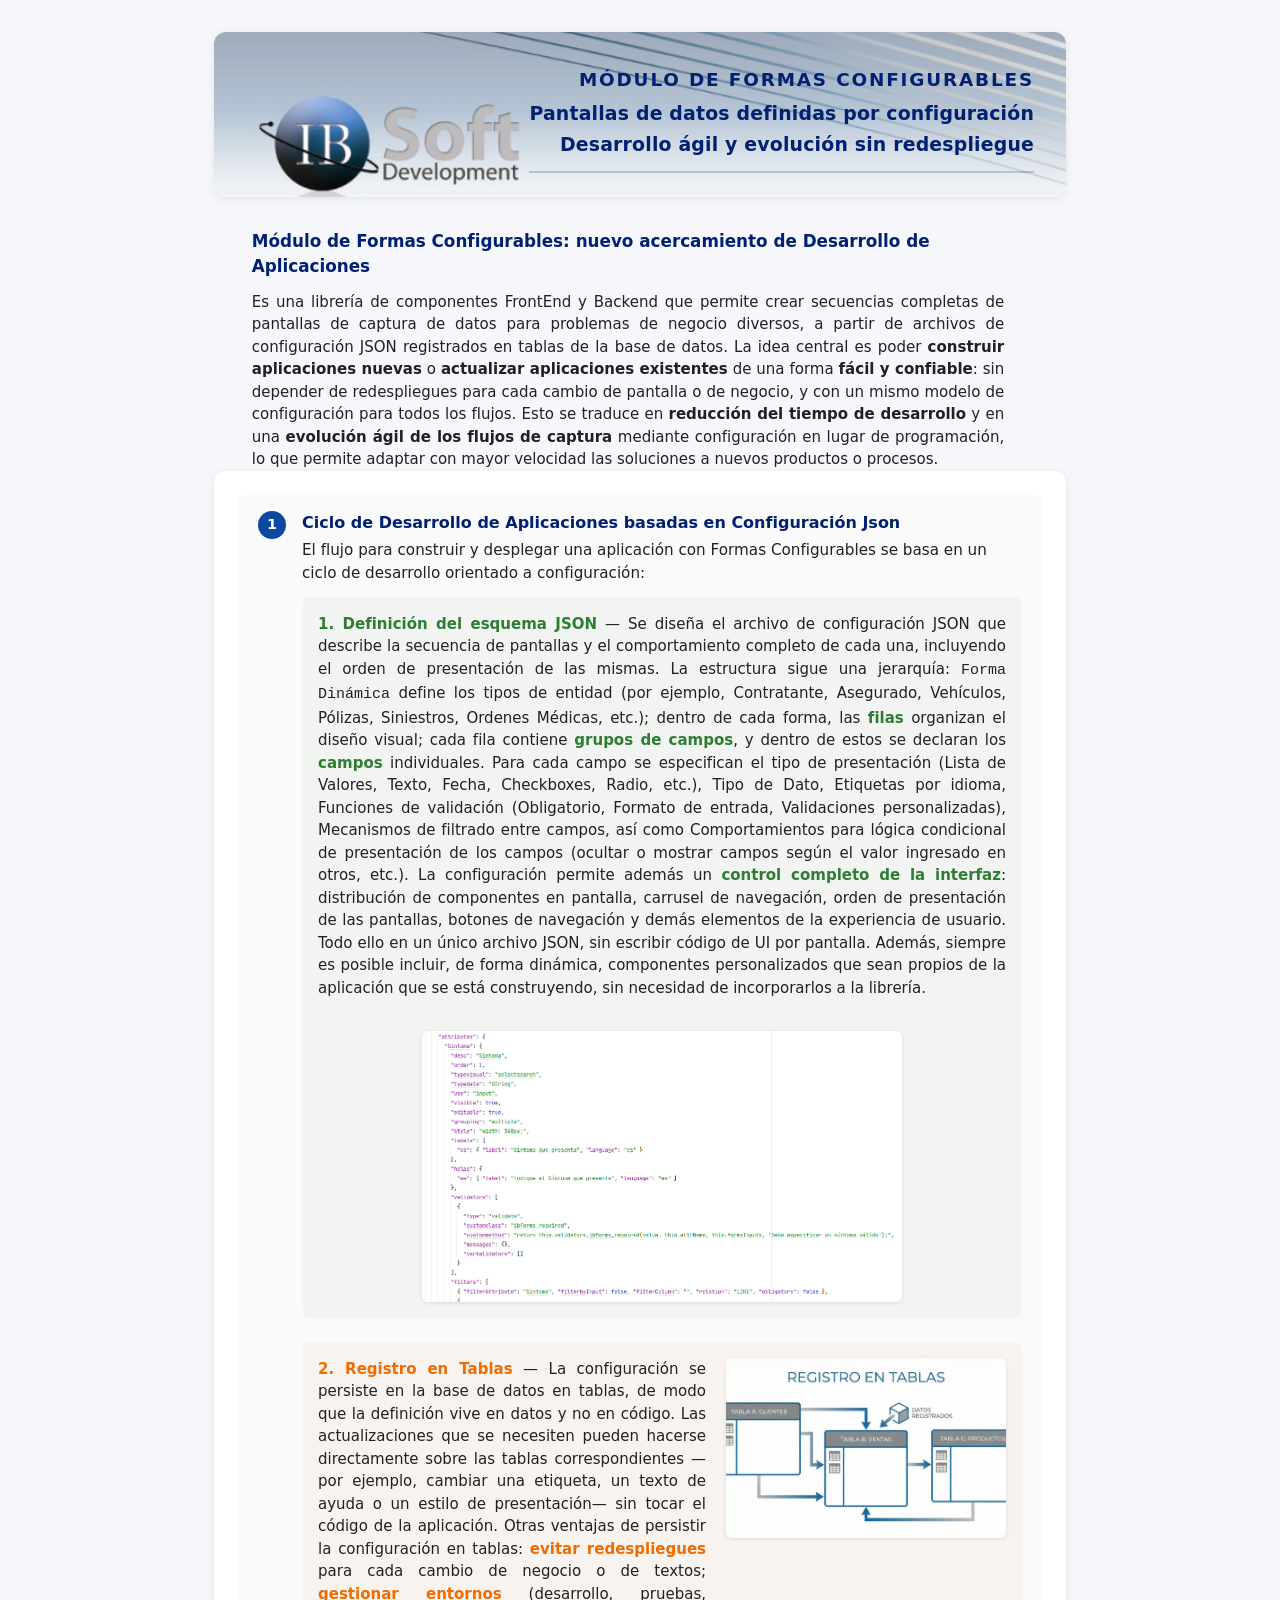
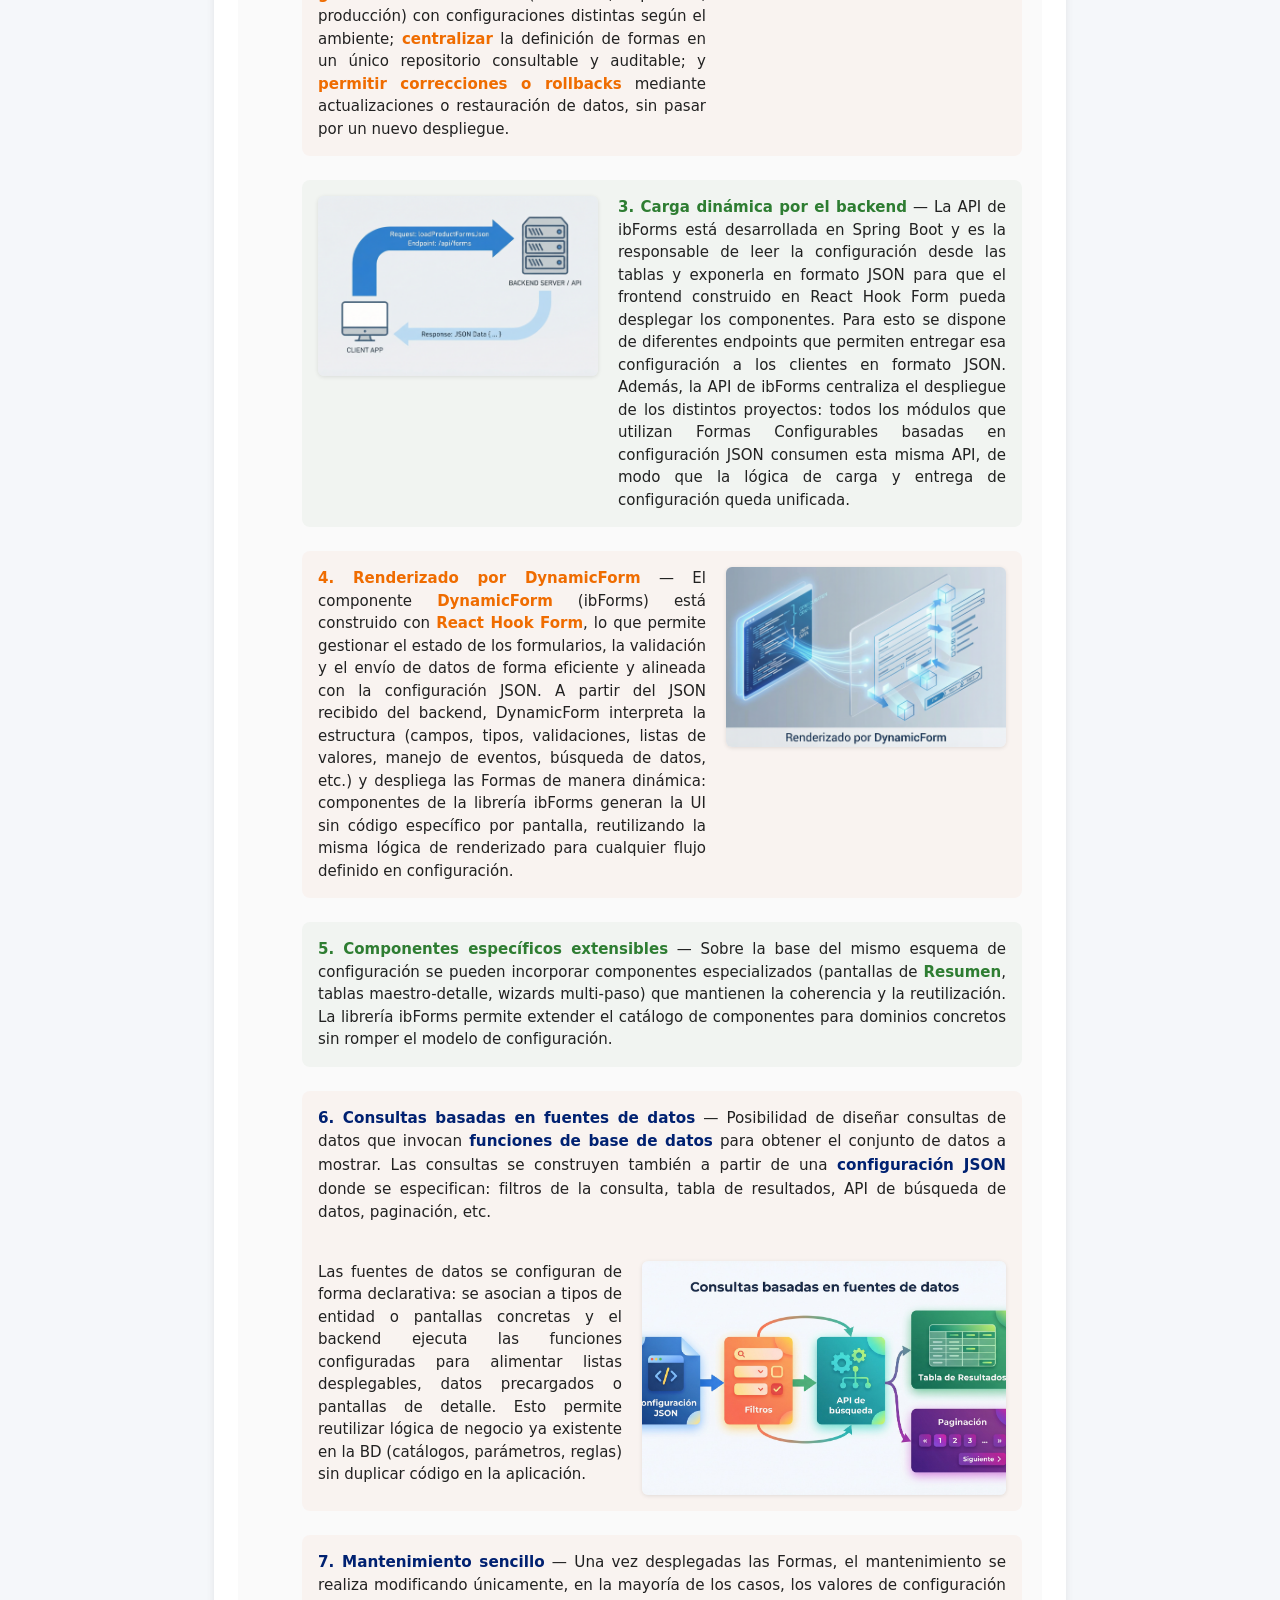
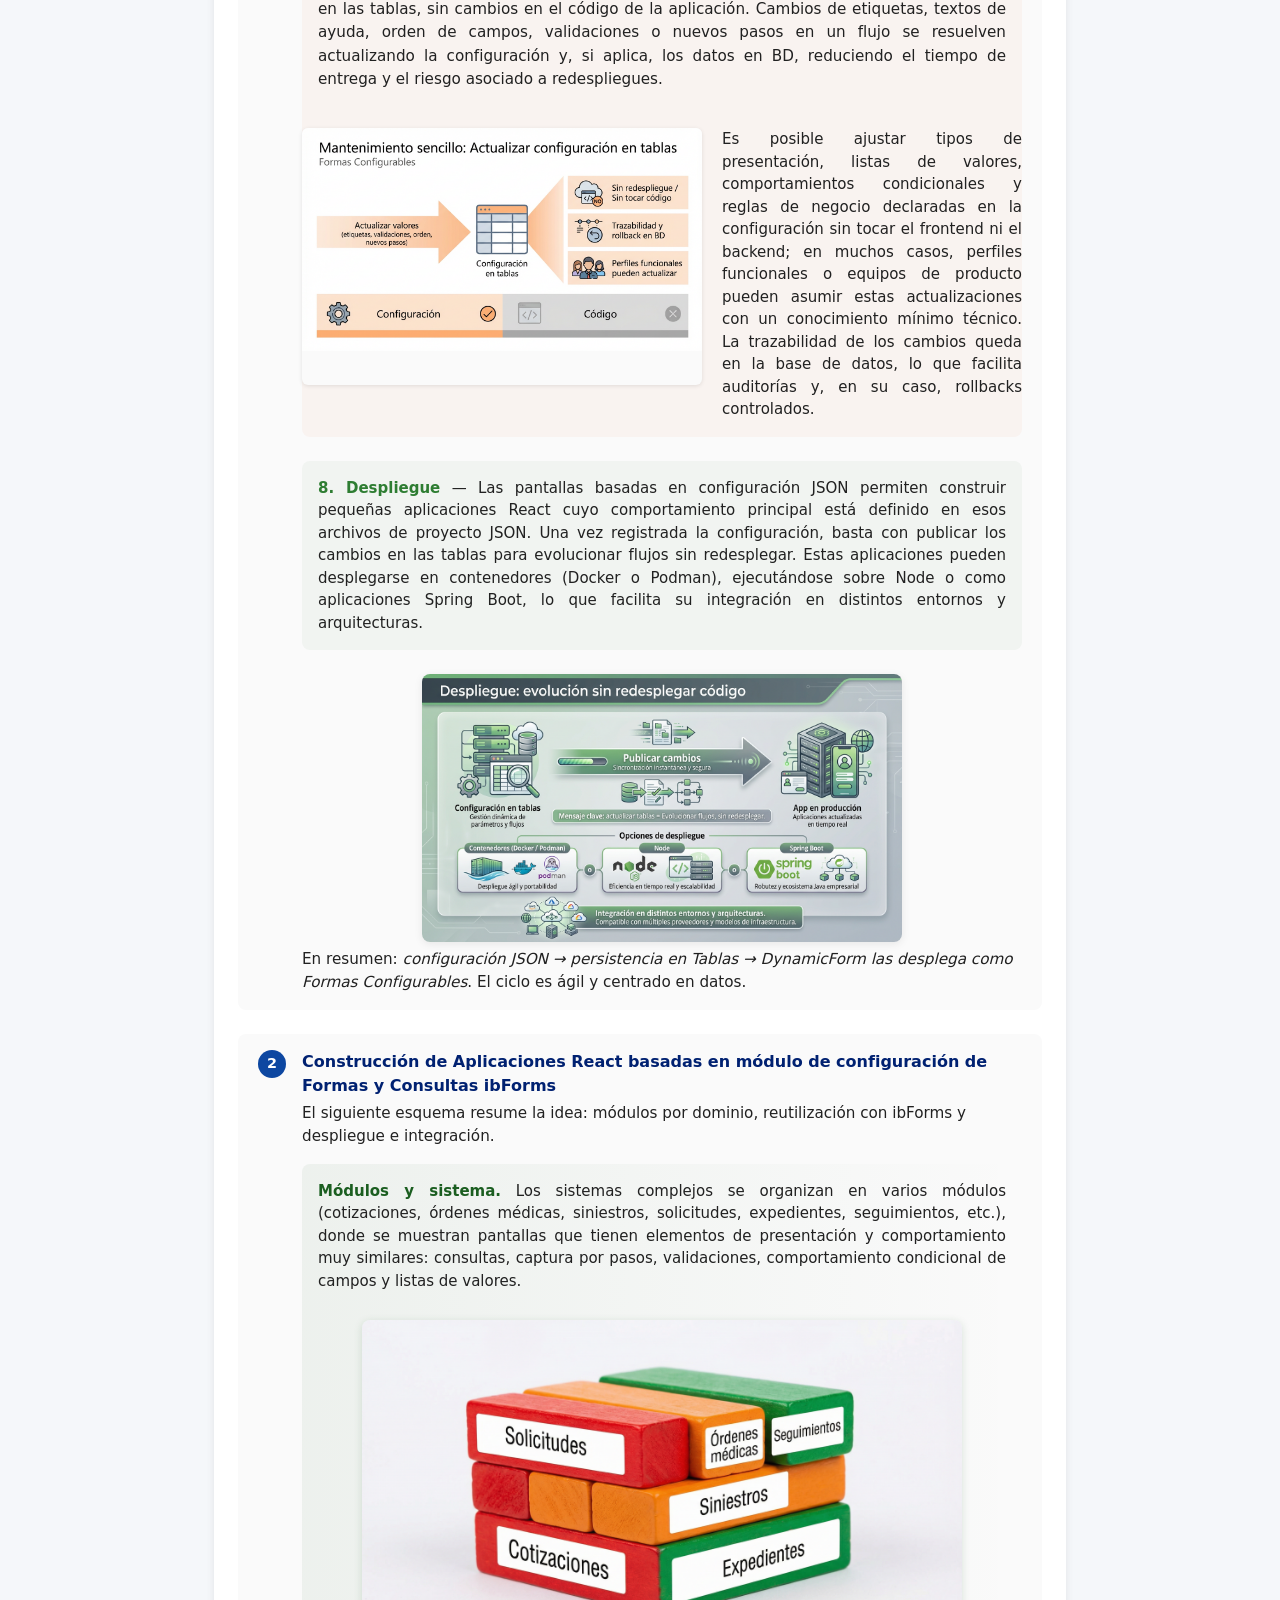
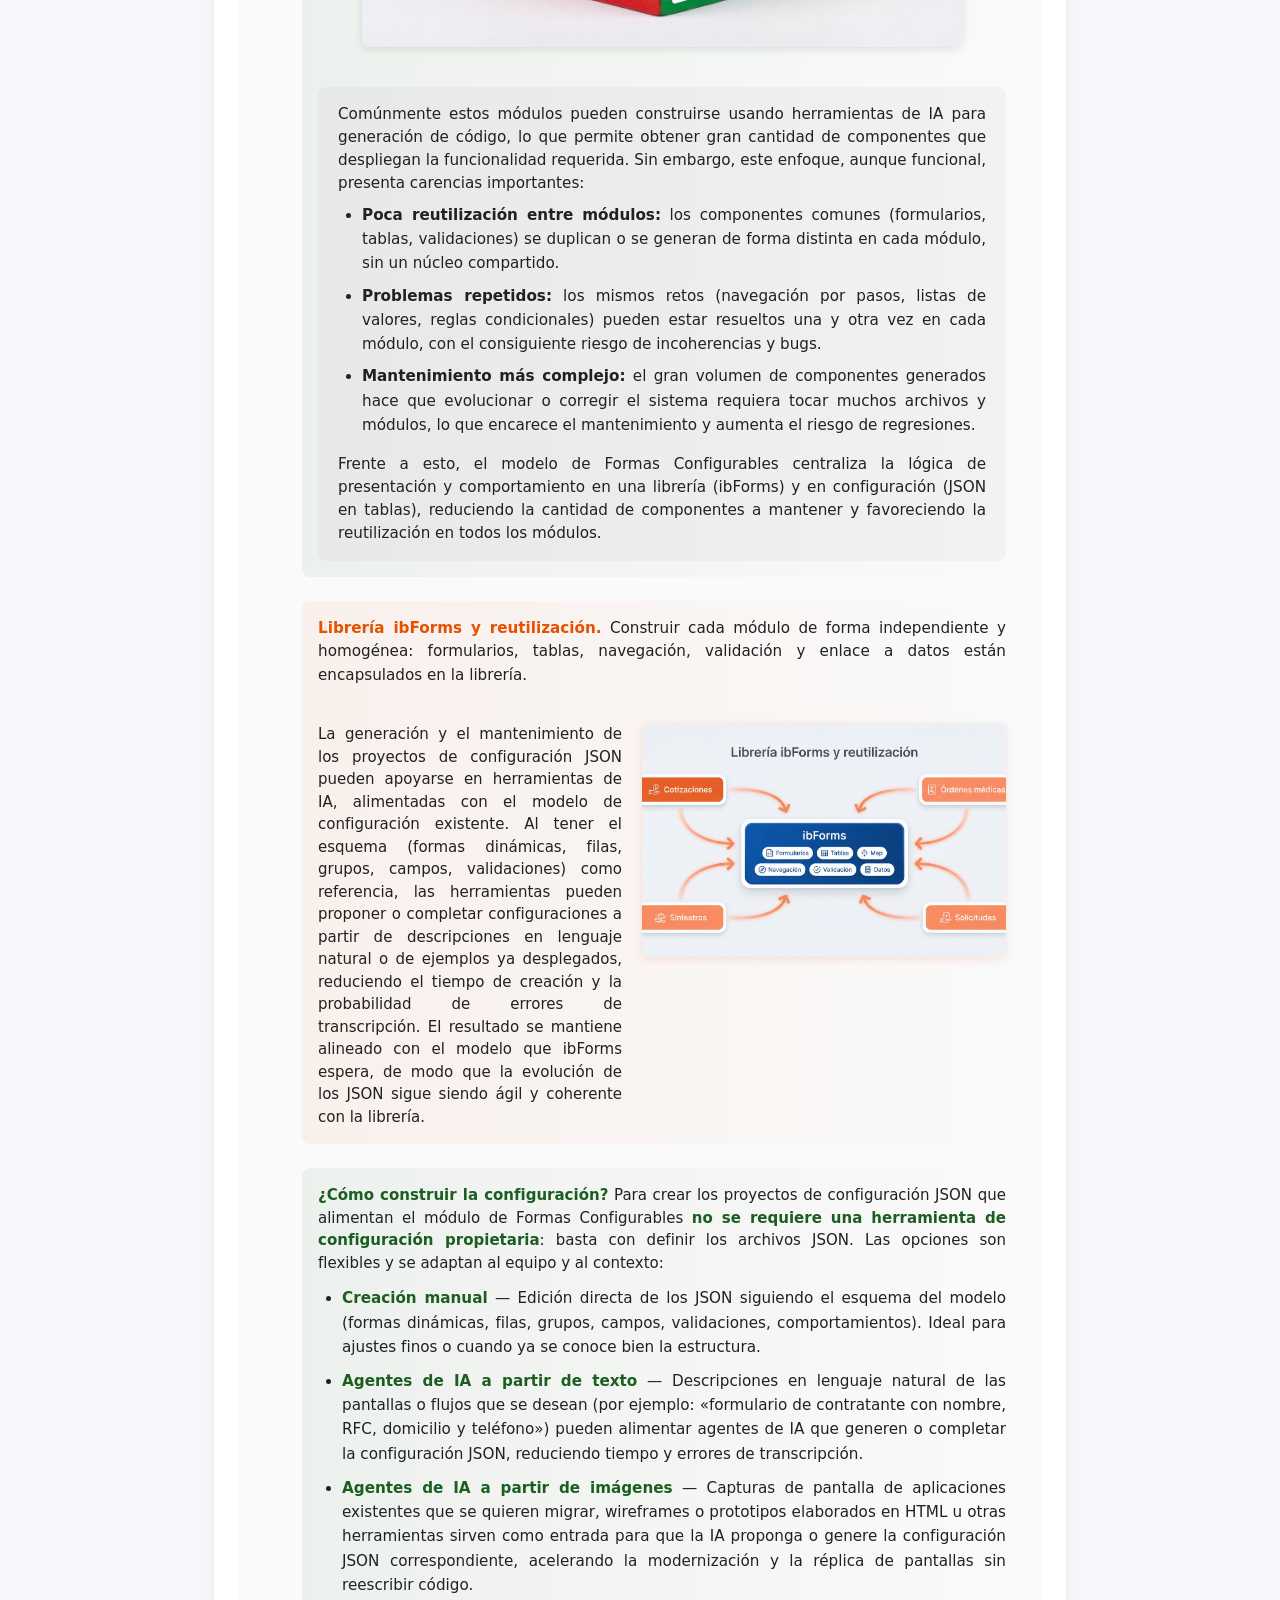
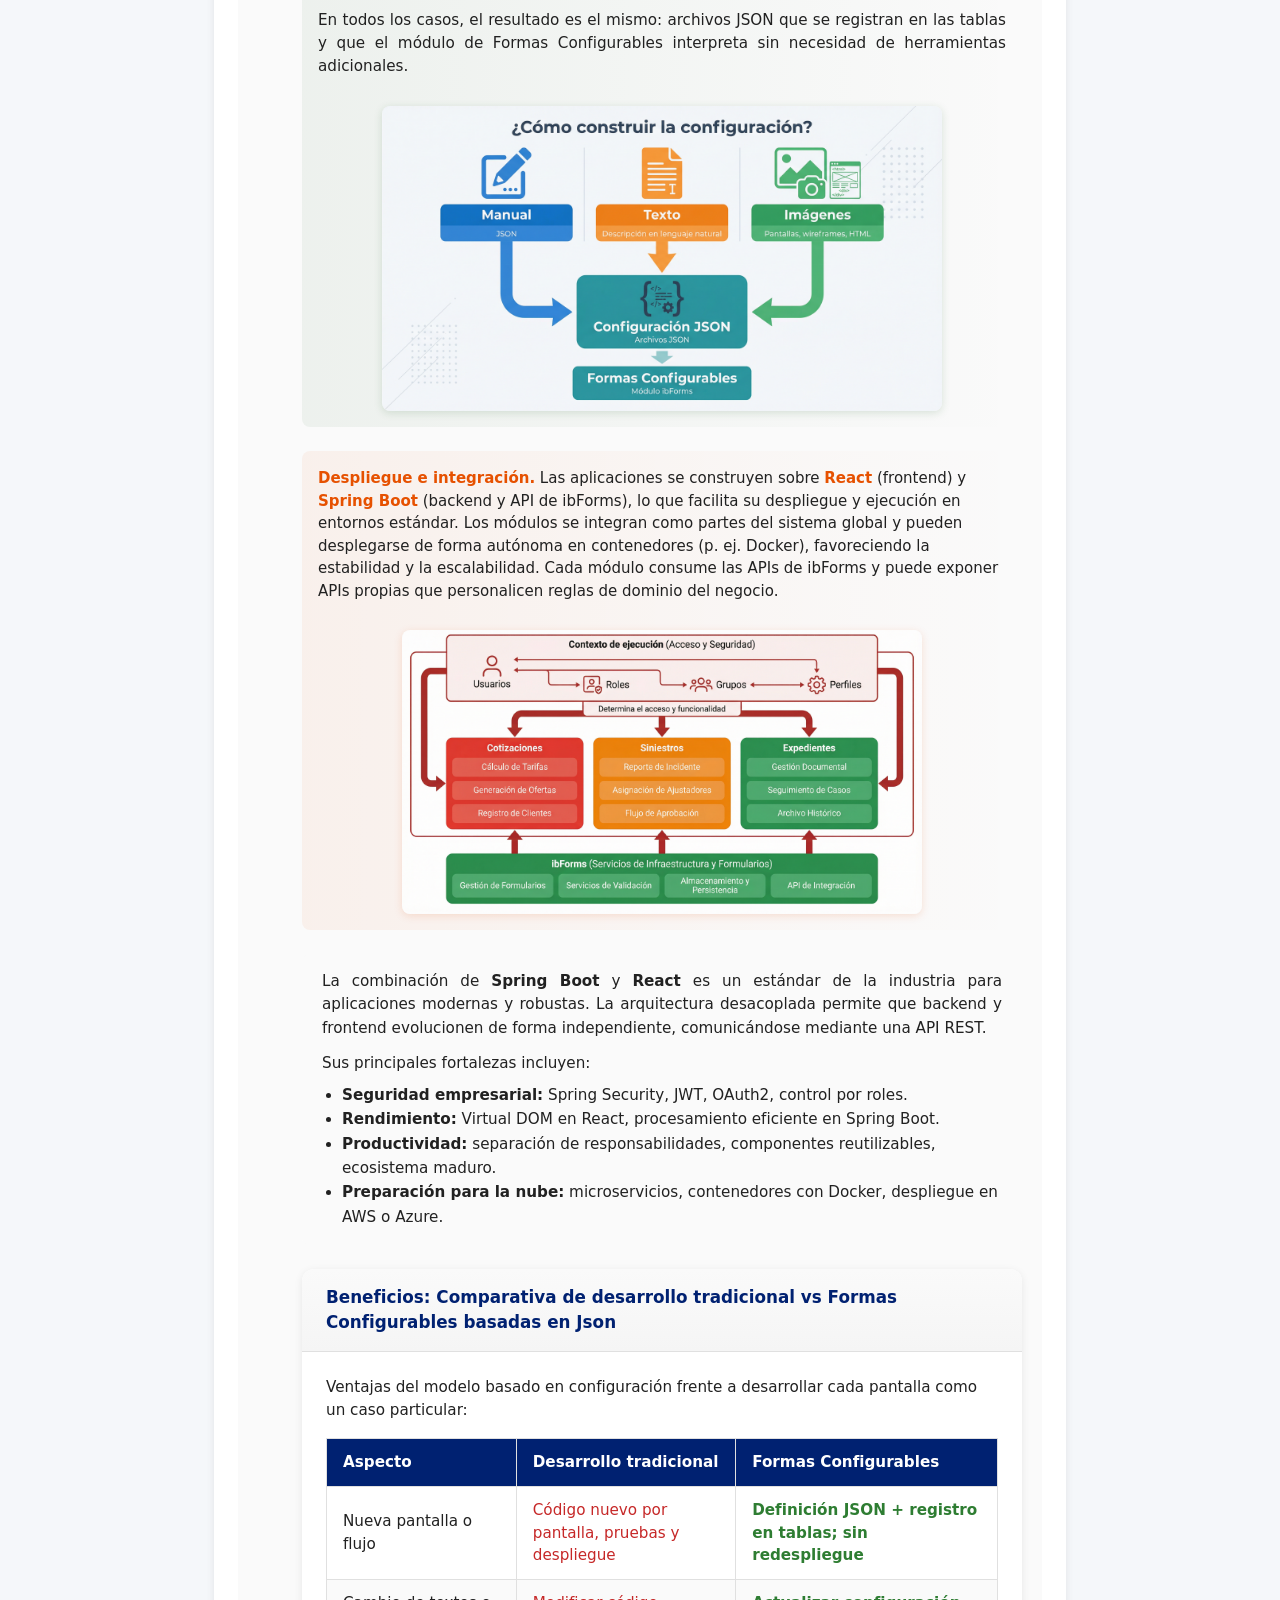
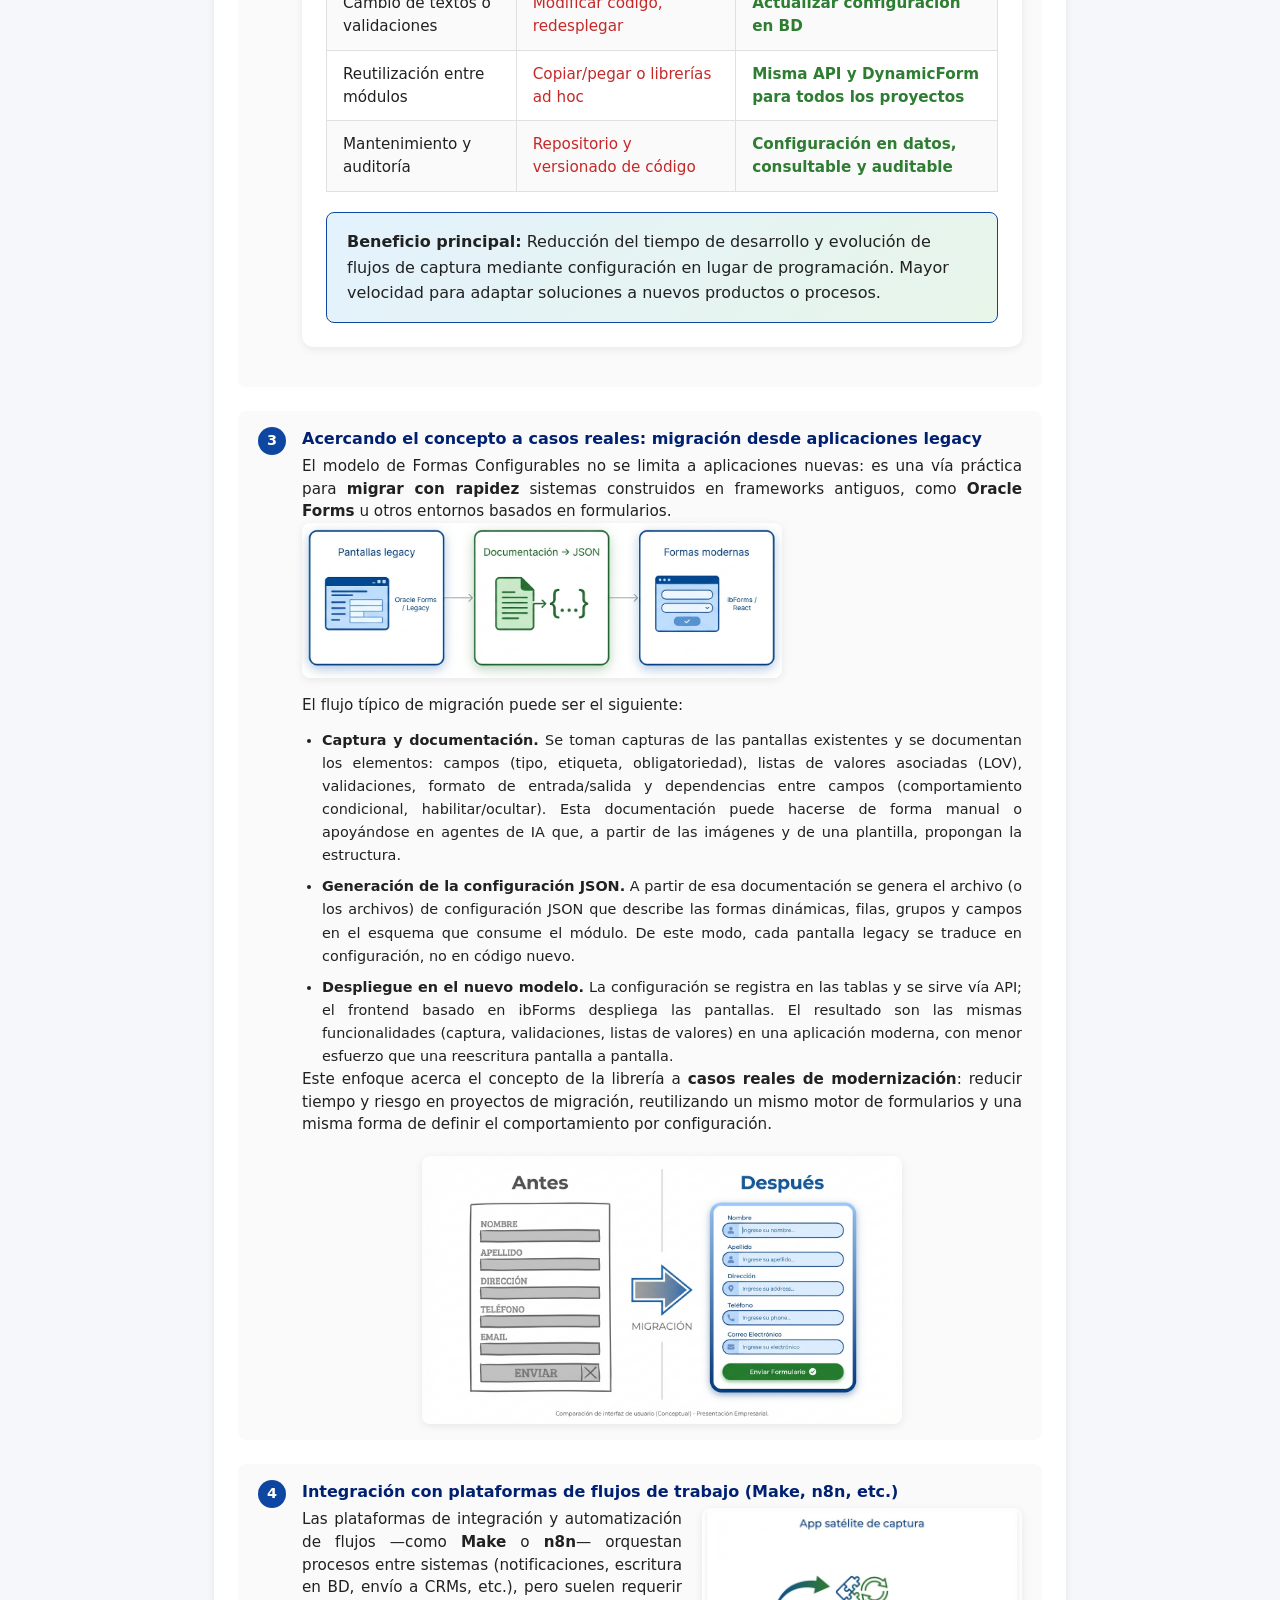
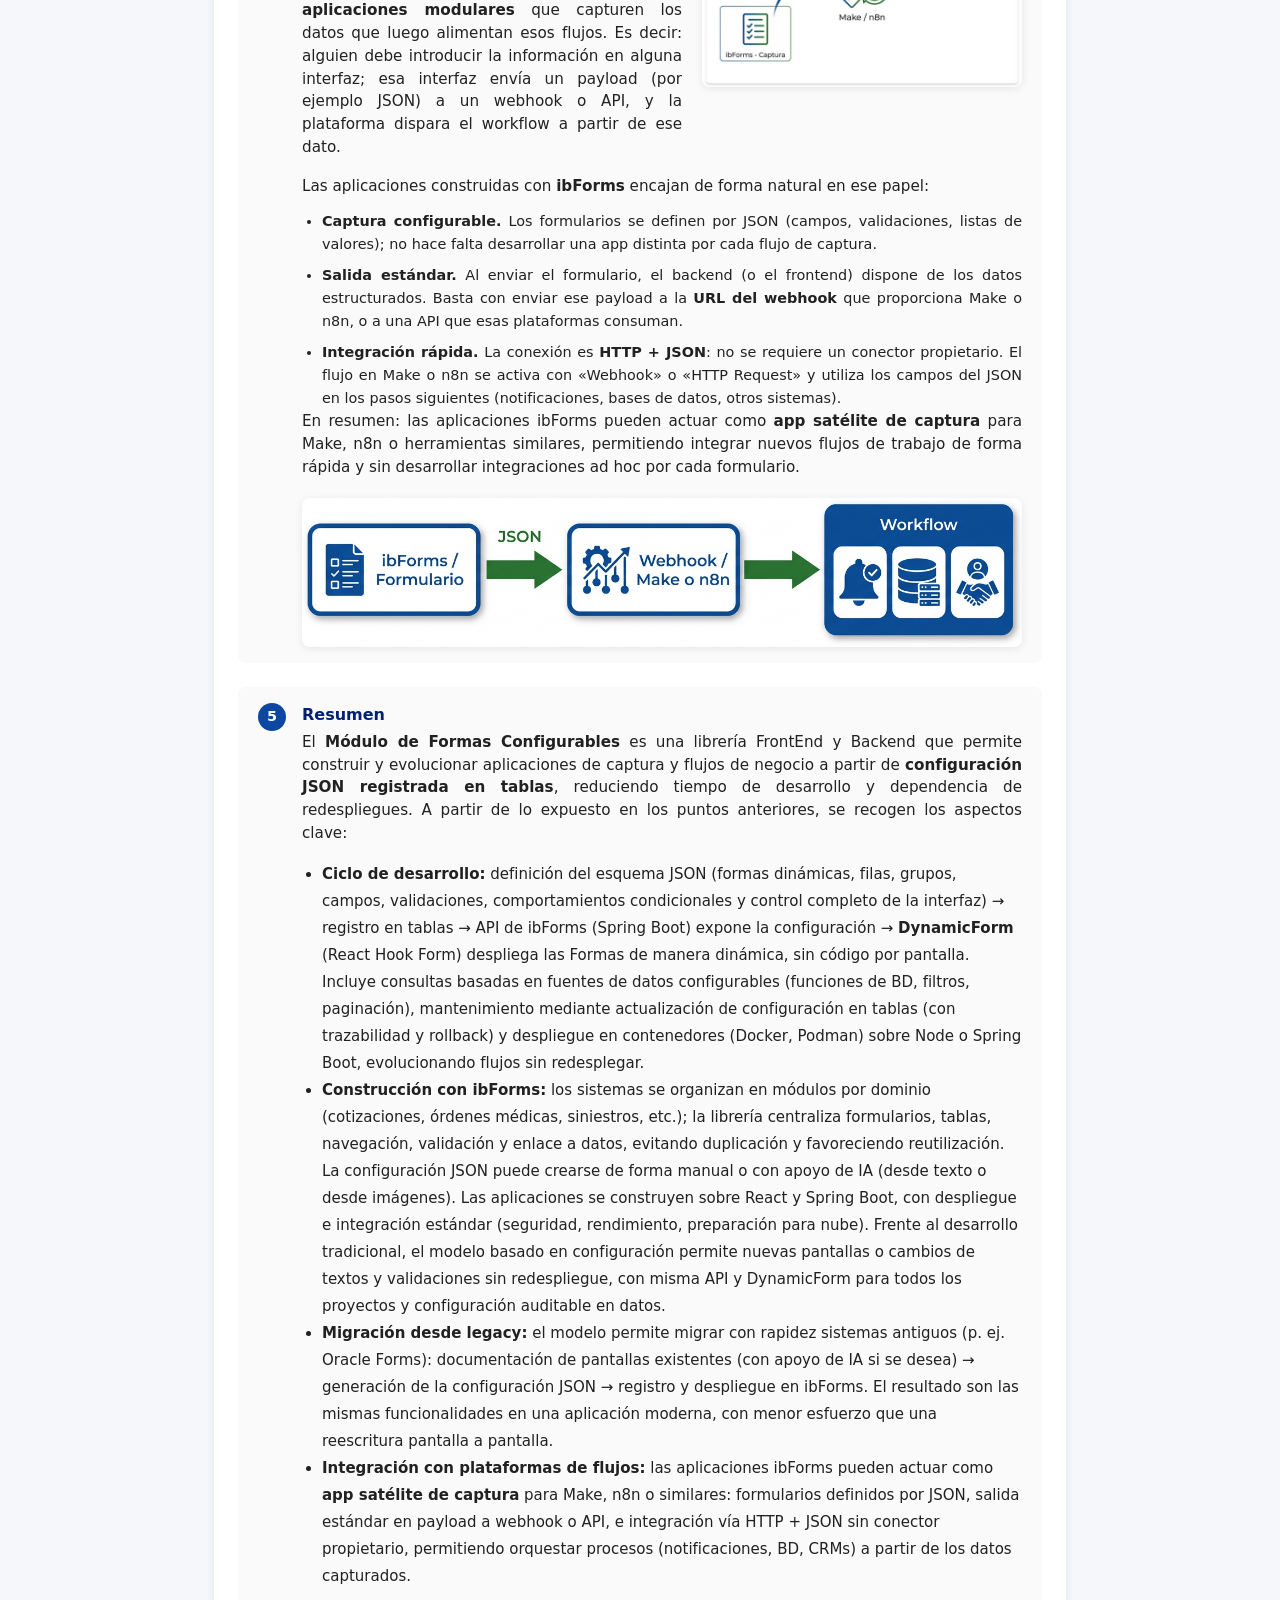
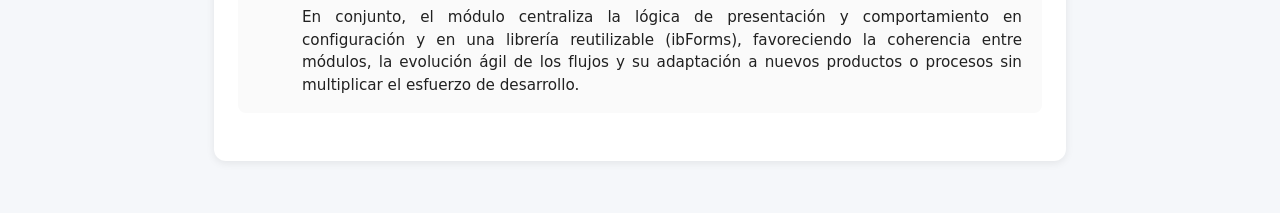
==== commit 13580932: "Add files via upload" ====
--- a/index.html
+++ b/index.html
@@ -468,7 +468,7 @@
   <div class="app-wrap">
     <header class="flow-header comercial-header">
       <div class="title-wrap">
-        <h1><span class="header-line-1">Propuesta de Valor</span><span class="header-line-2">para el Plan estratégico 2026-2027</span><span class="header-line-3">de Banesco Seguros Venezuela</span></h1>
+        <h1><span class="header-line-1">Módulo de Formas Configurables</span><span class="header-line-2">Pantallas de datos definidas por configuración</span><span class="header-line-3">Desarrollo ágil y evolución sin redespliegue</span></h1>
       </div>
     </header>
 
